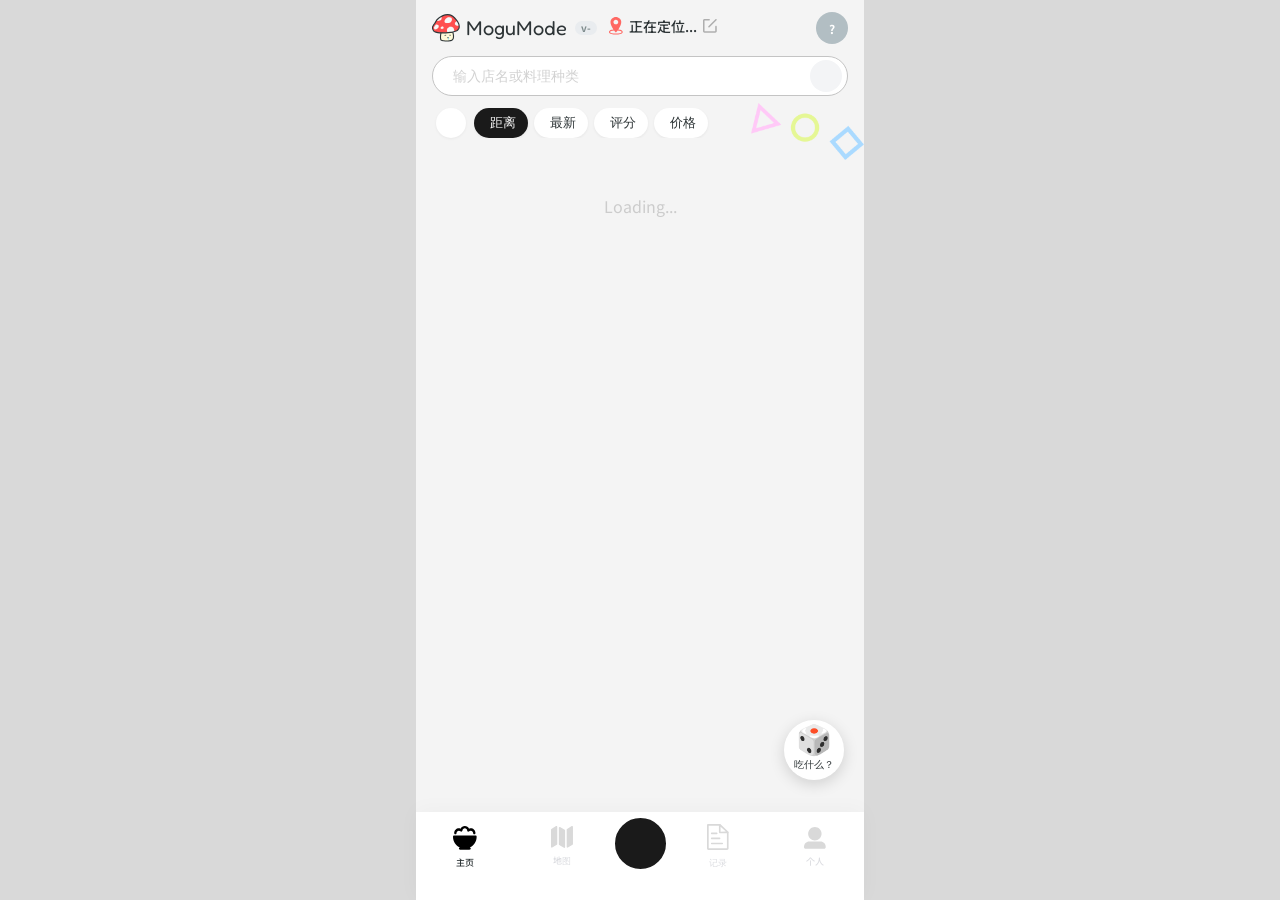
==== index.html @ 10412cae "v36" ====
<!DOCTYPE html>
<html lang="ja"> 

<head>
    <meta charset="UTF-8">
    <meta name="viewport" content="width=device-width, initial-scale=1.0, maximum-scale=1.0, user-scalable=no">
    <title>MoguMode</title>
    <meta name="theme-color" content="#F4F4F4">
    <meta name="apple-mobile-web-app-capable" content="yes">
    <meta name="apple-mobile-web-app-status-bar-style" content="default">
    <meta name="apple-mobile-web-app-title" content="MoguMode">
    <meta name="mobile-web-app-capable" content="yes">
    <meta name="application-name" content="MoguMode">
    <link rel="manifest" href="manifest.webmanifest">
    <link rel="icon" type="image/svg+xml" href="images/logo.svg">
    <link rel="apple-touch-icon" href="images/pwa/apple-touch-icon.png">

    <!-- External Libraries -->
    <script src="https://unpkg.com/lucide@latest"></script>
    <link
        href="https://fonts.googleapis.com/css2?family=Noto+Sans+JP:wght@400;500;700;900&family=Fredoka+One&display=swap"
        rel="stylesheet">

    <!-- Custom Styles -->
    <link rel="stylesheet" href="styles.css">
</head>

<body>

    <div id="app">

        <!-- =========================================
             HOME VIEW
             ========================================= -->
        <section id="view-home">
            <header>
                <div class="deco-shapes"><img src="images/Group 48.png" alt=""></div>

                <div class="top-row">
                    <div class="logo-area">
                        <img src="images/logo.svg" alt="MoguMode" class="brand-logo-icon"> MoguMode
                        <span id="build-version-tag" class="build-version-tag">v-</span>
                    </div>
                    <div class="top-row-actions">
                        <div class="location-trigger-wrap">
                            <div class="location-capsule" id="location-trigger" onclick="handleLocationTriggerClick()">
                                <img id="current-location-icon" src="images/weizhih.svg" style="width: 14px;">
                                <span id="current-location-text" title="正在定位...">正在定位...</span>
                                <img src="images/edit.svg" style="width: 14px;">
                            </div>

                            <div id="location-menu" class="location-menu location-menu-hidden">
                                <div class="loc-item" onclick="selectFixedLocation('cocoon tower')">
                                    <img src="images/weizhilan.svg" style="width: 14px;"> cocoon tower
                                </div>
                                <div class="loc-item" onclick="startFetchLocation()">
                                    <img src="images/weizhih.svg" style="width: 14px;"> 读取当前位置
                                </div>
                            </div>
                        </div>
                        <div class="user-circle" id="header-avatar" onclick="switchView('profile')">?</div>
                    </div>
                </div>

                <!-- Location Modals -->
                <div id="loc-loading-modal" class="modal-overlay">
                    <div class="loc-card-mini">
                        <div><img src="images/weizhih.svg" style="width: 48px;"></div>
                        <div style="font-weight:800; margin-top:10px;">位置读取中...</div>
                    </div>
                </div>
                <div id="loc-confirm-modal" class="modal-overlay" onclick="if(event.target===this) closeLocModals()">
                    <div class="loc-confirm-box">
                        <div id="mini-map-confirm" style="height:200px; background:#eee;"></div>
                        <div style="padding-top:20px;">
                            <h3 style="margin:0 0 10px 0; font-size:18px;">你在这里吗？</h3>
                            <div id="loc-confirm-current" class="loc-confirm-current">当前位置：读取中...</div>
                            <div class="loc-actions">
                                <button class="action-btn btn-cancel" onclick="closeLocModals()">取消</button>
                                <button class="action-btn btn-reread" onclick="startFetchLocation()">重新读取</button>
                                <button class="action-btn btn-save" onclick="confirmGPSLocation()">使用位置</button>
                            </div>
                        </div>
                    </div>
                </div>

                <!-- Search Bar -->
                <div class="search-container">
                    <input type="text" class="search-bar" id="home-search" placeholder="输入店名或料理种类">
                    <button type="button" class="search-clear-btn hidden" id="home-search-clear"
                        aria-label="清空搜索"></button>
                    <button type="button" class="search-submit-btn" id="home-search-submit"
                        aria-label="搜索" onclick="submitHomeSearch()">
                        <i data-lucide="search" width="20"></i>
                    </button>
                </div>

                <!-- Filter Row -->
                <div class="filter-row">
                    <button class="sort-circle-btn" id="sort-dir-btn" onclick="toggleSortDirection()">
                        <i data-lucide="arrow-down" width="16"></i>
                    </button>

                    <div class="sort-pill-group" id="sort-pill-group">
                        <button type="button" class="sort-pill is-selected" data-sort-key="distance"
                            onclick="selectSortOption('distance')">
                            <i data-lucide="footprints" width="14"></i> 距离
                        </button>
                        <button type="button" class="sort-pill" data-sort-key="default"
                            onclick="selectSortOption('default')">
                            <i data-lucide="align-left" width="14"></i> 最新
                        </button>
                        <button type="button" class="sort-pill" data-sort-key="rating"
                            onclick="selectSortOption('rating')">
                            <i data-lucide="heart" width="14"></i> 评分
                        </button>
                        <button type="button" class="sort-pill" data-sort-key="price"
                            onclick="selectSortOption('price')">
                            <i data-lucide="coins" width="14"></i> 价格
                        </button>
                    </div>

                    <div class="filter-btn-container" style="display:none;">
                        <button class="filter-btn" id="filter-master-btn" onclick="toggleFilterPanel()">
                            <i data-lucide="filter" width="14"></i>
                            <span id="filter-btn-text">筛选</span>
                            <i data-lucide="chevron-down" width="12" color="#b2bec3"></i>
                        </button>

                        <div class="filter-panel" id="filter-panel">
                            <div class="filter-group">
                                <div class="filter-label">偏好</div>
                                <div class="filter-options">
                                    <div class="pill init-pill selected" onclick="setFilter('pref', 'none', this)">无
                                    </div>
                                    <div class="pill pref-good" onclick="setFilter('pref', 'good', this)">
                                        <img src="images/like-g.svg" width="16px"></i> 朋友好评
                                    </div>
                                    <div class="pill pref-bad" onclick="setFilter('pref', 'bad', this)">
                                        <img src="images/dislike-g.svg" width="16px"> 朋友差评
                                    </div>
                                    <div class="pill pref-want" onclick="setFilter('pref', 'want', this)">
                                        <img src="images/bookmark-g.svg" width="11px"> 朋友想吃
                                    </div>
                                </div>
                            </div>
                            <div class="filter-group">
                                <div class="filter-label">营业状态</div>
                                <div class="filter-options">
                                    <div class="pill init-pill selected" onclick="setFilter('openStatus', 'any', this)">
                                        不限</div>
                                    <div class="pill" onclick="setFilter('openStatus', 'open', this)">
                                        <i data-lucide="clock" width="12"></i> 营业中
                                    </div>
                                    <div class="pill" onclick="setFilter('openStatus', 'soon', this)">
                                        <i data-lucide="sun" width="12"></i> 即将营业
                                    </div>
                                </div>
                            </div>
                            <div class="filter-group">
                                <div class="filter-label">价格</div>
                                <div class="filter-options">
                                    <input type="number" class="price-input" id="price-min" placeholder="最低">
                                    <span> - </span>
                                    <input type="number" class="price-input" id="price-max" placeholder="最高">
                                    <span style="font-size:12px;">日元</span>
                                </div>
                            </div>
                            <div class="filter-group">
                                <div class="filter-label">距离</div>
                                <div class="filter-options" id="dist-options">
                                    <div class="pill init-pill selected" onclick="setFilter('dist', 'infinite', this)">
                                        不限</div>
                                    <div class="pill" onclick="setFilter('dist', '50', this)">50m内</div>
                                    <div class="pill" onclick="setFilter('dist', '100', this)">100m内</div>
                                    <div class="pill" onclick="setFilter('dist', '200', this)">200m内</div>
                                    <div class="pill" onclick="setFilter('dist', '500', this)">500m内</div>
                                    <div class="pill" id="btn-dist-custom" onclick="setFilter('dist', 'custom', this)">
                                        自定义</div>
                                    <div id="dist-custom-input-wrap">
                                        <input type="number" class="price-input" id="dist-custom-val" placeholder="输入">
                                        <span style="font-size:12px; color:#666">m以内</span>
                                    </div>
                                </div>
                            </div>
                            <div class="filter-group">
                                <div class="filter-label">评分</div>
                                <div class="slider-container">
                                    <div class="slider-row">
                                        <span id="rating-min-val" class="slider-side-val">0.0</span>
                                        <div class="slider-track-shell">
                                            <div class="slider-track-wrapper">
                                                <div class="slider-track-bg"></div>
                                                <div class="slider-track-fill" id="rating-track"></div>
                                            </div>
                                            <input type="range" min="0" max="5" value="0" step="0.1" class="range-input"
                                                id="rating-min" oninput="updateRatingSlider()">
                                            <input type="range" min="0" max="5" value="5" step="0.1" class="range-input"
                                                id="rating-max" oninput="updateRatingSlider()">
                                        </div>
                                        <span id="rating-max-val" class="slider-side-val">5.0</span>
                                    </div>
                                </div>
                            </div>
                            <div class="filter-actions">
                                <button class="rf-btn cancel" onclick="resetFilters()">重置</button>
                                <button class="rf-btn cancel" onclick="toggleFilterPanel()">取消</button>
                                <button class="action-btn btn-save" onclick="saveFilters()">保存</button>
                            </div>
                        </div>
                    </div>
                </div>
            </header>

            <div id="home-pull-indicator" class="home-pull-indicator">
                <span class="home-pull-text">下拉刷新位置</span>
            </div>
            <div id="store-list" class="store-list">
                <p style="text-align:center; color:#ccc; margin-top:40px;">Loading...</p>
            </div>

            <button class="fab-dice-btn" onclick="openRandomModal()">
                <span class="fab-dice-icon">🎲</span>
                <span class="fab-dice-text">吃什么？</span>
            </button>
        </section>

        <!-- =========================================
             MAP VIEW
             ========================================= -->
        <section id="view-map" class="hidden map-section" style="height:100vh;">
            <div class="map-search-card">
                <input id="q" class="map-search-input" placeholder="输入店名或料理种类">
                <button id="map-search-action-btn" class="map-search-action-btn" type="button" aria-label="搜索"
                    onclick="onMapSearchActionClick()">
                    <i data-lucide="search" width="20"></i>
                </button>
            </div>

            <div id="map-search-area-row" class="map-search-area-row hidden">
                <button class="map-search-area-btn" type="button" onclick="searchInVisibleArea()">
                    <i data-lucide="locate-fixed" width="14"></i>
                    在此区域内搜索
                </button>
            </div>

            <div id="map-filter-chips" class="map-filter-chips">
                <button class="map-chip" type="button" data-rating="3.5" onclick="toggleMapRatingChip()">
                    高分
                </button>
                <button class="map-chip" type="button" data-cat="eat" onclick="toggleMapCategoryChip('eat')">
                    <img src="images/map-pin-01.svg" alt="" class="map-chip-icon">餐厅
                </button>
                <button class="map-chip" type="button" data-cat="drink" onclick="toggleMapCategoryChip('drink')">
                    <img src="images/map-pin-02.svg" alt="" class="map-chip-icon">饮品
                </button>
                <button class="map-chip" type="button" data-cat="other" onclick="toggleMapCategoryChip('other')">
                    <img src="images/map-pin-03.svg" alt="" class="map-chip-icon">其他
                </button>
                <button class="map-chip" type="button" data-cat="fav" onclick="toggleMapCategoryChip('fav')">
                    <img src="images/map-pin-04.svg" alt="" class="map-chip-icon">收藏
                </button>
                <button class="map-chip" type="button" data-cat="like" onclick="toggleMapCategoryChip('like')">
                    <img src="images/map-pin-05.svg" alt="" class="map-chip-icon">好吃
                </button>
                <button class="map-chip" type="button" data-cat="dislike" onclick="toggleMapCategoryChip('dislike')">
                    <img src="images/map-pin-06.svg" alt="" class="map-chip-icon">难吃
                </button>
            </div>

            <div id="results" class="search-results"></div>

            <div id="google-map" class="map-full"></div>

            <button id="map-recenter-btn" class="map-recenter-btn" type="button" aria-label="回到当前位置"
                onclick="recenterMapToOrigin()">
                <i data-lucide="locate-fixed" width="20"></i>
            </button>

            <div id="map-sheet-backdrop" class="map-sheet-backdrop" onclick="closeMapCard()"></div>

            <!-- Map Detail Card - 可拖拽底部详情卡片 -->
            <div id="map-detail-card" class="map-sheet">
                <!-- 拖拽手柄 -->
                <div class="sheet-drag-handle" id="sheet-handle">
                    <div class="handle-bar"></div>
                </div>

                <!-- 基础信息区 (半屏时显示) -->
                <div class="sheet-header">
                    <div class="sheet-title-row">
                        <h3 id="mp-name" class="sheet-title">店铺名称</h3>
                        <button class="sheet-copy-btn" onclick="copyMapStoreName()">
                            <img src="images/copy.svg" width="14">
                        </button>
                        <button class="sheet-close-btn" onclick="closeMapCard()">
                            <img src="images/close.svg" width="20">
                        </button>
                    </div>
                    <div id="mp-sub-name" class="sheet-sub-name">マルエツ 板橋南町店</div>
                    <div class="sheet-meta-row">
                        <span id="mp-rating-val" class="sheet-rating">3.8</span>
                        <div id="mp-rating-stars" class="sheet-stars">
                            <img src="images/pingfen.svg" width="12">
                            <img src="images/pingfen.svg" width="12">
                            <img src="images/pingfen.svg" width="12">
                            <img src="images/pingfen.svg" width="12">
                            <img src="images/pingfen.svg" width="12" style="opacity:0.3;">
                        </div>
                        <span id="mp-rating-count" class="sheet-rating-count">(0)</span>
                        <span class="sheet-dot">•</span>
                        <img src="images/walk.svg" width="10">
                        <span id="mp-fake-time">5分钟</span>
                        <button id="btn-check-route" class="mp-route-btn" onclick="showRouteOnMap()">在谷歌地图查看</button>
                    </div>
                </div>

                <!-- 半屏内容区 -->
                <div class="sheet-peek-content">
                    <!-- 我的评价 -->
                    <div class="sheet-section">
                        <div class="sheet-section-header">
                            <button type="button" class="sheet-section-link"
                                onclick="openMapReviewSubpage('mine')"><span>我的评论</span><span
                                    id="mp-my-review-count"></span><span>&nbsp;&gt;</span></button>
                        </div>
                        <div class="sheet-my-rating">
                            <div class="my-rating-left">
                                <span class="my-score" id="mp-my-score">暂无评分</span>
                                <img src="images/pingfen.svg" width="14" id="mp-my-score-icon">
                            </div>
                            <div class="sheet-social-btns sheet-social-btns-inline">
                                <div class="social-btn" onclick="toggleMapSocial('fav')">
                                    <div class="social-avatar-row" id="avatars-map-fav"></div>
                                    <img src="images/bookmark.svg" class="social-icon-img" id="icon-map-fav" alt="fav">
                                    <span id="count-map-fav">1</span>
                                </div>
                                <div class="social-btn" onclick="toggleMapSocial('dislike')">
                                    <div class="social-avatar-row" id="avatars-map-dislike"></div>
                                    <img src="images/dislike.svg" class="social-icon-img" id="icon-map-dislike"
                                        alt="dislike">
                                    <span id="count-map-dislike">2</span>
                                </div>
                                <div class="social-btn" onclick="toggleMapSocial('like')">
                                    <div class="social-avatar-row" id="avatars-map-like"></div>
                                    <img src="images/like.svg" class="social-icon-img" id="icon-map-like" alt="like">
                                    <span id="count-map-like">7</span>
                                </div>
                            </div>
                            <button class="sheet-checkin-btn" onclick="toggleMapCheckIn()">
                                <span class="checkin-count" id="txt-checkin-count">(吃过0次)</span>
                                <i data-lucide="plus-circle" width="22"></i>
                                <span class="checkin-label">吃了</span>
                            </button>
                        </div>
                    </div>

                    <!-- 朋友评价 -->
                    <div class="sheet-section sheet-section-clickable" onclick="openMapReviewSubpage('friends')">
                        <div class="sheet-section-header">
                            <button type="button" class="sheet-section-link"
                                onclick="event.stopPropagation();openMapReviewSubpage('friends')"><span>朋友评论</span><span
                                    id="mp-friend-review-count"></span><span>&nbsp;&gt;</span></button>
                            <div class="sheet-friend-avatars">
                                <img src="images/avatar-placeholder.svg" class="f-avatar">
                                <img src="images/avatar-placeholder.svg" class="f-avatar">
                            </div>
                        </div>
                        <div class="sheet-friend-rating" id="sheet-friend-rating"></div>
                    </div>

                    <!-- 图片横向滚动 -->
                    <div id="mp-photos" class="sheet-photos"></div>
                </div>

                <!-- 全屏展开内容 -->
                <div class="sheet-full-content">
                    <!-- 营业时间和地址 -->
                    <!-- <div class="sheet-info-block">
                        <div class="info-row">
                            <span class="info-label">开始营业时间：</span>
                            <span id="mp-open-time">下午6:00</span>
                        </div>
                        <div class="info-row">
                            <span class="info-label">位置：</span>
                            <span id="mp-address" class="info-address">〒151-0053 Tokyo, Shibuya, Yoyogi, 2 Chome-4-9 Nmf
                                Shinjuku Minamiguchi Building, 1階</span>
                        </div>
                        <button class="btn-more-info">提供更多信息</button>
                    </div> -->

                    <!-- 评论/相册标签 -->
                    <div class="sheet-tabs">
                        <div class="sheet-tab active" onclick="switchSheetTab('reviews')">
                            评论(<span id="mp-review-count">23</span>)
                        </div>
                        <div class="sheet-tab" onclick="switchSheetTab('photos')">
                            相册(<span id="mp-album-count">190</span>)
                        </div>
                    </div>

                    <!-- 评论列表 -->
                    <div id="sheet-tab-reviews" class="sheet-tab-content">
                        <div class="review-summary">
                            <span class="review-avg">3.8</span>
                            <div class="review-stars">
                                <img src="images/pingfen.svg" width="14">
                                <img src="images/pingfen.svg" width="14">
                                <img src="images/pingfen.svg" width="14">
                                <img src="images/pingfen.svg" width="14">
                                <img src="images/pingfen.svg" width="14" style="opacity:0.3;">
                            </div>
                            <span class="review-label">平均评分</span>
                        </div>
                        <div id="mp-visit-ranking" class="visit-ranking"></div>
                        <div id="mp-reviews-list" class="reviews-list"></div>
                    </div>

                    <!-- 相册 -->
                    <div id="sheet-tab-photos" class="sheet-tab-content hidden">
                        <div id="mp-album-grid" class="album-grid"></div>
                    </div>
                </div>

            </div>
        </section>

        <div id="map-review-overlay" class="map-review-overlay hidden">
            <div class="map-review-overlay-header">
                <button type="button" class="map-review-overlay-back" onclick="closeMapReviewSubpage()">
                    <img src="images/back.svg" width="10">
                    <span id="map-review-subpage-title">我的评论</span>
                </button>
            </div>
            <div id="map-review-subpage-list" class="map-review-overlay-list"></div>
        </div>

        <!-- =========================================
             ADD VIEW
             ========================================= -->
        <section id="view-add" class="hidden page-content">
            <!-- <h2 style="font-weight:900; margin-bottom:20px; font-size:22px;">New Spot</h2> -->

            <div id="add-auth-mask" class="hidden auth-mask-card">
                <i data-lucide="lock" style="color:#b2bec3; width:40px; height:40px; margin-bottom:16px;"></i>
                <p>请先登录后发布</p>
                <button onclick="switchView('profile')" class="btn-submit"
                    style="width:auto; margin:0 auto; padding:10px 30px;">去登录</button>
            </div>

            <div id="add-form" class="add-composer">
                <input type="hidden" id="newName">
                <input type="hidden" id="newTime">

                <div id="add-step-pick" class="add-step-panel">
                    <h3 class="add-main-title">今天吃的哪家店？</h3>
                    <div class="add-search-stage">
                        <div class="add-search-pill-row">
                            <input id="add-search-input" class="add-search-pill-input" placeholder="在这里输入店铺名">
                            <img id="add-selected-mogu-inline" src="images/mogu.svg"
                                class="add-selected-mogu-inline hidden" alt="mogu">
                            <button type="button" id="add-view-store-btn" class="add-view-store-btn hidden"
                                onclick="openAddSelectedStoreCard()">查看店铺</button>
                            <button type="button" id="add-search-clear-btn"
                                class="add-search-clear-btn hidden">✕</button>
                        </div>
                        <div class="add-search-tools-row">
                            <button type="button" id="add-nearby-search-btn" class="add-nearby-search-btn"
                                onclick="searchNearbyAddStores()">搜索附近店铺</button>
                            <button type="button" id="add-map-toggle-link" class="add-map-toggle-link hidden"
                                onclick="toggleAddSearchMap()">在地图上查看</button>
                        </div>
                        <div id="add-search-results" class="search-results add-search-results"></div>
                        <div id="add-search-map-wrap" class="add-search-map-wrap hidden">
                            <button type="button" id="add-search-in-area-btn" class="add-search-in-area-btn"
                                onclick="searchAddStoresInMapArea()">在此区域搜索</button>
                            <div id="add-search-map" class="add-search-map" aria-label="搜索地图预览"></div>
                        </div>
                    </div>
                    <div class="add-step-pick-confirm-wrap">
                        <button id="add-step-pick-confirm-btn" class="add-step-pick-confirm-btn"
                            onclick="confirmAddStoreSelection()" disabled>确认</button>
                    </div>
                </div>

                <div id="add-step-form" class="add-step-panel hidden">
                    <div class="add-picked-topbar">
                        <button class="add-chip-back-btn add-chip-back-btn-separate" onclick="handleAddComposerBack()">
                            <img src="images/back.svg" width="14" alt="back">
                        </button>
                        <div class="add-picked-chip add-picked-chip-edit">
                            <span id="add-form-store-name">店铺名</span>
                            <img id="add-form-mogu" src="images/mogu.svg" class="add-picked-mogu hidden" alt="mogu">
                            <button id="add-chip-edit-btn" class="add-chip-edit-btn"
                                onclick="editAddStoreSelection()">修改</button>
                        </div>
                    </div>

                    <div class="add-rating-card">
                        <div class="add-card-title">这次觉得怎么样？<span>（直接滑动蘑菇评分）</span></div>
                        <div class="add-rating-number" id="add-rating-number">3.8</div>
                        <input id="add-rating-slider" type="hidden" value="3.8">
                        <div class="add-rating-mushrooms" id="add-rating-mushrooms"></div>
                    </div>

                    <div class="add-input-card">
                        <div class="add-input-label">花费</div>
                        <div class="add-jpy-row">
                            <input type="number" id="newBudget" class="input-std" placeholder="在这里输入这次的花费"
                                style="margin-bottom:0;">
                            <span>JPY</span>
                        </div>
                    </div>

                    <div class="add-input-card">
                        <div class="add-input-label">日期<span style="color:#8f8f8f; font-size:12px;">（选填）</span></div>
                        <div class="custom-date-wrap">
                            <input type="date" id="newMealDate" class="custom-date-native">
                            <div class="custom-date-display">
                                <span class="custom-date-text is-empty" id="newMealDateText">点击选择日期</span>
                                <i data-lucide="calendar" width="18" class="custom-date-icon"></i>
                            </div>
                        </div>
                    </div>

                    <div class="upload-box" onclick="document.getElementById('fileInput').click()">
                        <input type="file" id="fileInput" hidden multiple accept="image/*" onchange="previewImg(this)">
                        <div id="preview-list" class="preview-list hidden"></div>
                        <div id="upload-placeholder" style="text-align:center;">
                            <i data-lucide="image-plus" style="margin-bottom:8px;"></i>
                            <div>从相册中选择照片（可多选）</div>
                        </div>
                    </div>

                    <div class="add-input-card">
                        <div class="add-input-label">有什么想说的？</div>
                        <textarea id="newReview" class="input-std" placeholder="在这里输入想说的" rows="4"></textarea>
                    </div>

                    <button id="edit-cancel-btn" class="btn-submit add-edit-cancel-btn hidden"
                        onclick="cancelEditReviewComposer()">取消修改</button>

                    <button id="post-btn" class="btn-submit add-post-btn" onclick="submitNew()">
                        <span id="post-btn-text">发布记录</span>
                        <div class="spinner"></div>
                    </button>
                </div>
            </div>
        </section>

        <!-- =========================================
             FAVORITES VIEW
             ========================================= -->
        <section id="view-fav" class="hidden page-content" style="padding: 0; background: #f4f4f4;">
            <div class="record-page">
                <div class="record-year-row">
                    <div class="record-year-nav">
                        <button type="button" class="record-year-arrow" id="record-year-prev"
                            onclick="changeRecordCalendarYear(-1)" aria-label="上一年">
                            <i data-lucide="chevron-left" width="16"></i>
                        </button>
                        <div class="record-year-display" id="record-year-display">2026</div>
                        <button type="button" class="record-year-arrow" id="record-year-next"
                            onclick="changeRecordCalendarYear(1)" aria-label="下一年">
                            <i data-lucide="chevron-right" width="16"></i>
                        </button>
                    </div>
                    <button type="button" class="record-jump-btn hidden" id="record-jump-btn"
                        onclick="jumpRecordCalendarFocus()">回到今天</button>
                    <select id="record-year-select" class="record-year-select"
                        onchange="renderRecordCalendar()"></select>
                </div>
                <div id="record-calendar-wrap" class="record-calendar-wrap"></div>
            </div>

            <div id="record-day-view" class="record-day-view hidden">
                <div class="record-day-header">
                    <button class="record-day-back" onclick="closeRecordDayView()">
                        <img src="images/back.svg" width="10"> <span id="record-day-title">2026年2月11日</span>
                    </button>
                </div>
                <div id="record-day-list" class="record-day-list"></div>
            </div>
        </section>

        <!-- =========================================
             PROFILE VIEW
             ========================================= -->
        <section id="view-profile" class="hidden page-content" style="background: #f4f4f4; padding: 0;">
            <!-- 已登录用户视图 -->
            <div id="user-info" class="hidden">
                <!-- Profile Header -->
                <div class="profile-header">
                    <div class="profile-header-left">
                        <button class="profile-back-btn hidden" id="profile-back-btn" onclick="backFromFriendProfile()">
                            <img src="images/back.svg" width="10"> <span>返回</span>
                        </button>
                        <button class="profile-menu-btn" onclick="toggleProfileMenu(event)">
                            <i data-lucide="menu" width="24"></i>
                        </button>
                    </div>
                    <div class="profile-header-right">
                        <button class="profile-friends-btn" onclick="openFriendsPage()">
                            <span class="profile-friends-count">0</span>
                            <svg width="24" height="24" viewBox="0 0 24 24" fill="none" stroke="currentColor"
                                stroke-width="2" stroke-linecap="round" stroke-linejoin="round">
                                <path d="M16 21v-2a4 4 0 0 0-4-4H6a4 4 0 0 0-4 4v2" />
                                <circle cx="9" cy="7" r="4" />
                                <path d="M22 21v-2a4 4 0 0 0-3-3.87" />
                                <path d="M16 3.13a4 4 0 0 1 0 7.75" />
                            </svg>
                            <span class="profile-friends-label">好友</span>
                            <span id="profile-friends-dot" class="profile-friends-dot hidden">0</span>
                        </button>
                    </div>
                </div>
                <div id="profile-menu" class="profile-menu-overlay" onclick="closeProfileMenu(event)">
                    <div class="profile-menu-sheet" onclick="event.stopPropagation()">
                        <div class="profile-menu-sheet-header">
                            <button class="profile-menu-close-btn" onclick="closeProfileMenu()">
                                <i data-lucide="x" width="20"></i>
                            </button>
                        </div>
                        <div class="profile-menu-section">
                            <button class="profile-menu-item is-unavailable" onclick="handleFakeLanguageSwitch()"
                                aria-disabled="true">
                                <span class="profile-menu-item-icon">
                                    <i data-lucide="languages" width="18"></i>
                                </span>
                                <span class="profile-menu-item-text">
                                    <span class="profile-menu-item-title">切换语言</span>
                                </span>
                                <span class="profile-menu-item-badge">即将上线</span>
                            </button>
                            <button id="profile-menu-install-btn" class="profile-menu-item hidden" onclick="installPwaFromMenu()">
                                <span class="profile-menu-item-icon">
                                    <i data-lucide="download" width="18"></i>
                                </span>
                                <span class="profile-menu-item-text">
                                    <span class="profile-menu-item-title">添加到桌面</span>
                                </span>
                            </button>
                            <button class="profile-menu-item danger" onclick="logoutFromMenu()">
                                <span class="profile-menu-item-icon">
                                    <i data-lucide="log-out" width="18"></i>
                                </span>
                                <span class="profile-menu-item-text">
                                    <span class="profile-menu-item-title">退出登录</span>
                                </span>
                            </button>
                        </div>
                    </div>
                </div>

                <!-- User Info -->
                <div class="profile-user-info">
                    <div class="profile-avatar-wrap">
                        <div class="profile-avatar" id="profile-avatar-img">
                            <img src="images/avatar-placeholder.svg" alt="avatar" id="profile-avatar-display">
                        </div>
                        <div class="profile-avatar-camera">
                            <i data-lucide="camera" width="14" color="white"></i>
                        </div>
                        <input type="file" id="avatar-file-input" accept="image/*" hidden onchange="uploadAvatar(this)">
                    </div>
                    <div class="profile-user-main">
                        <div class="profile-username-row">
                            <h2 class="profile-username" id="profile-username">用户名用户名</h2>
                            <button id="profile-edit-name-btn" class="profile-edit-name-btn"
                                onclick="editUsername()">修改</button>
                        </div>
                        <button id="profile-friend-action-btn" class="profile-friend-action-btn hidden"></button>
                    </div>
                </div>

                <!-- Tab Switcher -->
                <div class="profile-tabs">
                    <button class="profile-tab active" id="profile-tab-activity"
                        onclick="switchProfileTab('activity')">动态</button>
                    <button class="profile-tab" id="profile-tab-favorites"
                        onclick="switchProfileTab('favorites')">收藏</button>
                    <div class="profile-tab-indicator" id="profile-tab-indicator"></div>
                </div>

                <!-- 好友列表页面 -->
                <div id="friends-page" class="friends-page hidden">
                    <div class="friends-header">
                        <button class="friends-back-btn" onclick="closeFriendsPage()">
                            <img src="images/back.svg" width="10"> <span>返回</span>
                        </button>
                        <div class="friends-title">好友</div>
                        <button class="friends-add-btn" onclick="openFriendSearch()">
                            <img src="images/add-friend.svg" width="20">
                            <span>添加好友</span>
                        </button>
                    </div>
                    <div class="friends-toolbar">
                        <!-- <input id="friends-filter-input" class="friends-filter-input" placeholder="搜索好友名字或邮箱"
                            oninput="filterFriendsList()"> -->
                    </div>
                    <div id="friends-pending-list" class="friends-pending-list hidden"></div>
                    <div id="friends-list" class="friends-list"></div>
                </div>

                <!-- 動態 Tab Content -->
                <div id="profile-content-activity" class="profile-tab-content">
                    <div id="profile-activity-list" class="profile-activity-list"></div>
                </div>

                <!-- 收藏 Tab Content -->
                <div id="profile-content-favorites" class="profile-tab-content" style="display:none;">
                    <div class="fav-tabs-wrapper">
                        <div class="fav-tabs-row profile-fav-tabs-row">
                            <button class="fav-tab-btn active-want" id="profile-tab-want"
                                onclick="switchProfileFavTab('want')">
                                <img src="images/bookmark.svg" width="11"> <span id="profile-txt-want">想吃(0)</span>
                            </button>
                            <button class="fav-tab-btn" id="profile-tab-like" onclick="switchProfileFavTab('like')">
                                <img src="images/like.svg" width="16"> <span id="profile-txt-like">好吃(0)</span>
                            </button>
                            <button class="fav-tab-btn" id="profile-tab-dislike"
                                onclick="switchProfileFavTab('dislike')">
                                <img src="images/dislike.svg" width="16"> <span id="profile-txt-dislike">难吃(0)</span>
                            </button>
                        </div>
                    </div>
                    <div id="profile-fav-list" class="store-list" style="padding: 16px; min-height: 60vh;"></div>
                </div>
            </div>

            <!-- 游客登录视图 -->
            <div id="guest-info" class="login-page">
                <!-- Logo区域 -->
                <div class="login-header">
                    <div class="login-logo"><img src="images/logo.svg" alt="MoguMode" class="brand-logo-icon"> MoguMode
                    </div>
                </div>

                <!-- iOS 添加到桌面引导弹窗 -->
                <div id="install-ios-guide" class="install-ios-guide hidden" onclick="if(event.target===this) closeInstallIosGuide()">
                    <div class="install-ios-guide-card">
                        <div class="install-ios-guide-title">添加到主屏幕</div>
                        <div class="install-ios-guide-step">
                            <span class="install-ios-step-num">1</span>
                            点击底部分享按钮 <img src="images/share-ios.svg" alt="分享" onerror="this.style.display='none'" style="height:18px;vertical-align:middle">
                        </div>
                        <div class="install-ios-guide-step">
                            <span class="install-ios-step-num">2</span>
                            选择「添加到主屏幕」
                        </div>
                        <div class="install-ios-guide-step">
                            <span class="install-ios-step-num">3</span>
                            点击「添加」即可在桌面打开
                        </div>
                        <button class="install-ios-guide-close" onclick="closeInstallIosGuide()">知道了</button>
                    </div>
                </div>

                <!-- 内嵌浏览器（微信/QQ等）提示：登录可能失败，建议复制链接到外部浏览器打开 -->
                <div id="inapp-browser-notice" class="inapp-browser-notice hidden">
                    <div class="inapp-browser-notice-text">
                        检测到你正在微信或其他 App 内置浏览器中打开本站，登录可能无法完成。请复制下方网址，到 Safari / Chrome 等浏览器中打开。
                    </div>
                    <div class="inapp-browser-notice-url" id="inapp-browser-notice-url"></div>
                    <button class="inapp-browser-notice-btn" onclick="copyCurrentSiteUrl()">复制网址</button>
                </div>

                <!-- 首屏登录入口 -->
                <div class="login-form-container" id="auth-entry">
                    <h1 class="login-title">登录</h1>
                    <button class="login-btn-primary auth-entry-btn auth-entry-btn-google" onclick="loginWithGoogle()">
                        <img src="images/google.svg" class="google-icon-img" alt="google">
                        谷歌账号登录
                    </button>
                    <button class="login-btn-primary auth-entry-btn auth-entry-btn-email" onclick="showEmailLogin()">
                        <i data-lucide="mail" width="18"></i>
                        邮箱登录
                    </button>
                </div>

                <!-- 登录表单 -->
                <div class="login-form-container" id="login-form" style="display:none;">
                    <h1 class="login-title">邮箱登录</h1>

                    <!-- 邮箱输入 -->
                    <div class="login-input-group">
                        <i data-lucide="mail" width="20" color="#b2bec3"></i>
                        <input type="email" id="auth-email" placeholder="E-mail">
                    </div>

                    <!-- 密码输入 -->
                    <div class="login-input-group">
                        <i data-lucide="lock" width="20" color="#b2bec3"></i>
                        <input type="password" id="auth-pass" placeholder="Password">
                    </div>

                    <!-- 忘记密码 -->
                    <div class="forgot-password">
                        <a href="#">忘记密码了</a>
                    </div>

                    <!-- 登录按钮 -->
                    <button class="login-btn-primary" onclick="handleLogin()">登录</button>

                    <!-- 分隔线 -->
                    <div class="login-divider">
                        <span>新用户注册</span>
                    </div>

                    <!-- 邮箱注册按钮 -->
                    <button class="login-btn-secondary" onclick="showRegisterForm()">
                        <i data-lucide="mail" width="18"></i>
                        邮箱注册
                    </button>

                    <!-- 谷歌注册按钮 -->
                    <button class="login-btn-secondary google-btn" onclick="loginWithGoogle()">
                        <img src="images/google.svg" class="google-icon-img" alt="google">
                        谷歌账号注册
                    </button>
                </div>

                <!-- 注册表单 -->
                <div class="login-form-container" id="register-form" style="display:none;">
                    <h1 class="login-title">注册</h1>

                    <!-- 邮箱输入 -->
                    <div class="login-input-group">
                        <i data-lucide="mail" width="20" color="#b2bec3"></i>
                        <input type="email" id="reg-email" placeholder="E-mail">
                    </div>

                    <!-- 密码输入 -->
                    <div class="login-input-group">
                        <i data-lucide="lock" width="20" color="#b2bec3"></i>
                        <input type="password" id="reg-pass" placeholder="Password">
                    </div>

                    <!-- 确认密码 -->
                    <div class="login-input-group">
                        <i data-lucide="lock" width="20" color="#b2bec3"></i>
                        <input type="password" id="reg-pass-confirm" placeholder="再输入一次密码">
                    </div>

                    <!-- 注册按钮 (放在底部) -->
                    <div class="register-btn-bottom">
                        <button class="login-btn-primary" onclick="handleRegister()">注册</button>
                    </div>

                    <!-- 返回登录 -->
                    <div class="register-back-link">
                        <a href="#" onclick="showLoginForm(); return false;">已有账号？返回登录</a>
                    </div>
                </div>
            </div>
        </section>

        <!-- =========================================
             DETAIL MODAL (Legacy)
             ========================================= -->
        <div id="modal-detail" class="modal-overlay" onclick="if(event.target === this) closeDetail()">
            <div class="modal-card">
                <div style="height:250px; background:#eee; position:relative;">
                    <div id="detail-slider" style="display:flex; overflow-x:auto; height:100%;"></div>
                    <button onclick="closeDetail()"
                        style="position:absolute; top:16px; left:16px; width:40px; height:40px; border-radius:50%; background:rgba(255,255,255,0.9); border:none; display:flex; align-items:center; justify-content:center;">
                        <i data-lucide="x"></i>
                    </button>
                </div>
                <div style="padding:24px;">
                    <h1 id="detail-name" style="margin:0; font-size:22px;"></h1>
                    <div style="margin-top:8px; color:#666;">
                        <span id="detail-rating"></span> • <span id="detail-budget"></span>
                    </div>
                    <div style="margin-top:20px; border-top:1px solid #eee; padding-top:20px;">
                        <h4 style="margin:0 0 12px 0; color:#999; font-size:12px;">REVIEWS</h4>
                        <div id="detail-reviews"></div>
                    </div>
                    <div style="display:flex; gap:8px; margin-top:20px;">
                        <input id="new-review-input" class="input-std" placeholder="Add review..." style="margin:0;">
                        <button onclick="submitReview()"
                            style="background:#2d3436; color:white; border:none; border-radius:8px; width:40px;">
                            <i data-lucide="send" width="16"></i>
                        </button>
                    </div>
                    <button id="detail-fav-btn" onclick="toggleFav()" class="btn-submit"
                        style="margin-top:20px;">Favorite</button>
                </div>
            </div>
        </div>

        <!-- =========================================
             NAVIGATION BAR
             ========================================= -->
        <nav class="nav-bar">
            <div class="nav-icon active" id="nav-home" onclick="switchView('home')">
                <!-- <i data-lucide="utensils-crossed" width="24"></i> -->
                <img src="images/home-b.svg" alt="home" width="24">
                <span class="nav-text">主页</span>
            </div>
            <div class="nav-icon" id="nav-map" onclick="switchView('map')">
                <!-- <i data-lucide="map" width="24"></i> -->
                <img src="images/map-g.svg" alt="map" width="22">
                <span class="nav-text">地图</span>
            </div>
            <div class="add-btn-circle" onclick="switchView('add')">
                <i data-lucide="plus" width="28"></i>
            </div>
            <div class="nav-icon" id="nav-fav" onclick="switchView('fav')">
                <!-- <i data-lucide="heart" width="24"></i> -->
                <img src="images/jilu-g.svg" alt="fav" width="22">
                <span class="nav-text">记录</span>
            </div>
            <div class="nav-icon" id="nav-profile" onclick="switchView('profile')">
                <!-- <i data-lucide="user" width="24"></i> -->
                <div class="nav-icon-badge-wrap">
                    <img src="images/my-g.svg" alt="my" width="22">
                    <span id="nav-profile-friends-dot" class="nav-friends-dot hidden">0</span>
                </div>
                <span class="nav-text">个人</span>
            </div>
        </nav>

        <!-- =========================================
             RANDOM PICK PANEL
             ========================================= -->
        <div id="layer-random" class="random-panel-layer" onclick="if(event.target===this) closeRandomPanel()">
            <div class="random-card-body">
                <div style="display:flex; justify-content:space-between; align-items:center; margin-bottom:20px;">
                    <h2 id="random-title" style="margin:0; font-size:20px;">今天吃什么？</h2>
                    <button onclick="closeRandomPanel()" style="background:none; border:none; padding:4px;">
                        <i data-lucide="x" color="#2d3436"></i>
                    </button>
                </div>

                <!-- 初始问号占位区域 -->
                <div id="random-state-empty" class="random-question-box">
                    <span class="big-question-mark">?</span>
                </div>

                <!-- 随机结果卡片区域 -->
                <div id="random-result-wrap" class="random-result-container" style="display:none;"></div>

                <!-- 简单筛选：步行X分钟以内 -->
                <div class="rf-simple-wrap">
                    <label class="rf-checkbox random-walk-filter">
                        <input type="checkbox" id="rf-walk-15" checked onchange="updateRandomPoolHint()">
                        <span>步行</span>
                        <input type="number" id="rf-walk-minutes" class="rf-minute-input" value="15" min="1"
                            inputmode="numeric" oninput="updateRandomPoolHint()" onchange="updateRandomPoolHint()">
                        <span>分钟以内</span>
                    </label>
                    <label class="rf-checkbox">
                        <input type="checkbox" id="rf-high-rating" checked onchange="updateRandomPoolHint()">
                        <span>3分以上</span>
                    </label>
                    <label class="rf-checkbox">
                        <input type="checkbox" id="rf-only-eat" checked onchange="updateRandomPoolHint()">
                        <span>餐厅</span>
                    </label>
                </div>

                <button id="btn-do-random" class="btn-random-main" onclick="doRandomPick()">
                    🎲
                    <span id="btn-random-text">随机抽选</span>
                </button>
            </div>
        </div>

        <!-- =========================================
             FULL DETAIL PAGE
             ========================================= -->
        <div id="full-detail-page" class="full-detail-overlay">
            <div class="fd-sheet-handle-wrap" onclick="expandFullDetail()">
                <div class="fd-sheet-handle"></div>
            </div>
            <div class="fd-header">
                <div class="fd-title-row">
                    <h2 id="fd-name" class="fd-name-big">店铺名称</h2>
                    <img src="images/copy.svg" style="width:16px; opacity:0.5;" onclick="copyMapStoreName()">
                </div>
                <button onclick="closeFullDetail()" style="border:none; background:none;">
                    <img src="images/close.svg" style="width:24px;">
                </button>
            </div>

            <div class="fd-content" style="padding-top:0; margin: 20px;">
                <div id="fd-sub-name" style="font-size:14px; color:#666; margin-bottom:8px;">Sub Name / Japanese Name
                </div>
                <!-- Fix: Add missing address element to prevent JS error -->
                <div id="fd-full-address" style="font-size:12px; color:#666; margin-bottom:12px;"></div>

                <div class="fd-meta-row">
                    <span id="fd-rating-num" style="font-size:16px;">3.8</span>
                    <div class="pink-stars">
                        <img src="images/pingfen.svg" style="width:14px;">
                        <img src="images/pingfen.svg" style="width:14px;">
                        <img src="images/pingfen.svg" style="width:14px;">
                        <img src="images/pingfen.svg" style="width:14px;">
                        <img src="images/pingfen.svg" style="width:14px; opacity:0.3;">
                    </div>
                    <span>(356)</span>
                    <span style="margin:0 4px">•</span>
                    <img src="images/walk.svg" style="width:10px;">
                    <span id="fd-walk-time">5分钟</span>
                    <button class="mp-route-btn" style="margin-left:auto;" onclick="doNavFromDetail()">在谷歌地图查看</button>
                </div>

                <div class="fd-section-card">
                    <div style="flex:1">
                        <div style="font-size:11px; color:#b2bec3; margin-bottom:8px;">我的评论 &gt;</div>
                        <div style="display:flex; align-items:center;">
                            <div style="display:flex; align-items:baseline; gap:4px;">
                                <span class="fd-score-big">4.8</span>
                                <img src="images/pingfen.svg" style="width:25px;">
                            </div>
                        </div>
                    </div>
                    <button class="fd-checkin-btn-square">
                        <span>(吃过27次)</span>
                        <img src="images/plus.svg" style="width:20px; filter:invert(1); margin:2px 0;">
                        <b>吃了</b>
                    </button>
                </div>

                <div class="fd-section-card">
                    <div style="flex:1">
                        <div
                            style="display:flex; justify-content:space-between; align-items:center; margin-bottom:8px;">
                            <div style="font-size:11px; color:#b2bec3;">朋友评论 &gt;</div>
                            <div class="mp-friend-avatars">
                                <img src="images/avatar-placeholder.svg" class="mp-f-avatar">
                                <img src="images/avatar-placeholder.svg" class="mp-f-avatar">
                            </div>
                        </div>
                        <div style="display:flex; align-items:center; gap:8px;">
                            <span style="font-size:22px;">4.3</span>
                            <div
                                style="font-size:11px; color:#636e72; line-height:1.2; overflow:hidden; text-overflow:ellipsis; display:-webkit-box; -webkit-line-clamp:2; -webkit-box-orient:vertical;">
                                <img src="images/avatar-placeholder.svg"
                                    style="width:14px; height:14px; border-radius:50%; vertical-align:middle;">
                                挺好吃的，环境不错，下次还要来...
                            </div>
                        </div>
                    </div>
                    <div class="fd-social-actions">
                        <div class="fd-social-item"><img src="images/bookmark.svg" style="width:20px;"><span>1</span>
                        </div>
                        <div class="fd-social-item"><img src="images/thumbs-down.svg" style="width:20px;"><span>2</span>
                        </div>
                        <div class="fd-social-item"><img src="images/heart.svg" style="width:20px;"><span>7</span></div>
                    </div>
                </div>

                <div id="fd-images" class="mp-photo-scroll" style="margin:10px 0 20px 0;"></div>

                <!-- Keep the image scroll -->

                <!-- Additional Info Card -->
                <div id="fd-info-card" class="fd-info-card">
                    <div class="fd-info-header">
                        <span class="fd-info-title">追加信息</span>
                        <span class="fd-report-closed" onclick="showDeleteStoreModal()">这家店已经停业了？</span>
                        <button class="fd-edit-close-btn" onclick="toggleInfoEditMode()">
                            <img src="images/close.svg" style="width:20px;">
                        </button>
                    </div>

                    <div id="fd-info-list">
                        <!-- Items will be populated by JS -->
                    </div>

                    <div class="fd-info-form">
                        <div class="fd-form-row">
                            <label>分类 :</label>
                            <select id="fd-new-cat" class="fd-input-sm">
                                <option value="自定义">自定义</option>
                                <option value="营业时间">营业时间</option>
                                <option value="位置">位置</option>
                            </select>
                            <input id="fd-new-cat-custom" class="fd-input-sm" placeholder="在这里输入自定义分类名"
                                style="flex:1; display:none;">
                        </div>
                        <div class="fd-form-row">
                            <label>信息 :</label>
                            <input id="fd-new-val" class="fd-input-flex" placeholder="输入信息">
                        </div>
                        <div style="text-align:right; margin-top:8px;">
                            <button class="fd-add-btn" onclick="addAdditionalInfo()">添加</button>
                        </div>
                    </div>

                </div>

                <div class="fd-tabs">
                    <div class="fd-tab-item active">评论(23)</div>
                    <div class="fd-tab-item">相册(190)</div>
                </div>

                <div id="fd-reviews-list"></div>
            </div>
        </div>

        <!-- 好友搜索弹层 -->
        <div id="friend-search-modal" class="modal-overlay">
            <div class="friend-search-card" onclick="event.stopPropagation()">
                <div class="friend-search-header">
                    <button class="friend-search-back" onclick="closeFriendSearch()">
                        <img src="images/close.svg" width="18">
                    </button>
                </div>
                <div class="friend-search-input-row">
                    <input id="friend-search-input" class="friend-search-input" placeholder="昵称/电子邮箱">
                    <button class="friend-search-btn friend-search-btn-inside" onclick="doFriendSearch()">搜索</button>
                </div>
                <div id="friend-search-results" class="friend-search-results"></div>
            </div>
        </div>

        <!-- 动态图片放大 -->
        <div id="activity-image-modal" class="modal-overlay" onclick="handleActivityImageModalClick(event)">
            <div class="activity-image-modal-card" onclick="handleActivityImageCardClick(event)">
                <button class="activity-image-close" onclick="event.stopPropagation(); closeActivityImageModal()">
                    <img src="images/close.svg" class="activity-close-icon" alt="close">
                </button>
                <div class="activity-image-tools" id="activity-image-tools" onclick="event.stopPropagation()">
                    <button class="activity-set-main-btn" id="activity-set-main-btn"
                        onclick="toggleCurrentImageAsMain()">
                        <img id="activity-main-pin-icon" class="activity-main-icon" src="images/main.svg" alt="main">
                        <span id="activity-main-pin-label">设为今日主图</span>
                    </button>
                    <div class="activity-main-state hidden" id="activity-main-state">
                        <img class="activity-main-icon" src="images/main-f.svg" alt="main">
                        <span>今日主图</span>
                    </div>
                </div>
                <div id="activity-image-counter" class="activity-image-counter hidden"></div>
                <div id="activity-image-stage" class="activity-image-stage"
                    onmousedown="handleActivityImageMouseDown(event)"
                    ontouchstart="handleActivityImageTouchStart(event)"
                    ontouchmove="handleActivityImageTouchMove(event)" ontouchend="handleActivityImageTouchEnd(event)"
                    ontouchcancel="handleActivityImageTouchEnd(event)">
                    <div id="activity-image-track" class="activity-image-track">
                        <div class="activity-image-panel">
                            <img id="activity-image-modal-img-prev"
                                class="activity-image-modal-img activity-image-side-img" src=""
                                alt="previous activity image" draggable="false">
                        </div>
                        <div class="activity-image-panel">
                            <img id="activity-image-modal-img" class="activity-image-modal-img" src=""
                                alt="activity image" draggable="false" onclick="handleActivityImageClick(event)"
                                ondblclick="toggleActivityImageZoom(event)">
                        </div>
                        <div class="activity-image-panel">
                            <img id="activity-image-modal-img-next"
                                class="activity-image-modal-img activity-image-side-img" src=""
                                alt="next activity image" draggable="false">
                        </div>
                    </div>
                </div>
            </div>
        </div>

        <!-- 店铺提供信息弹层 -->
        <div id="provide-info-modal" class="modal-overlay" onclick="if(event.target===this) closeProvideInfoModal()">
            <div class="provide-info-card" onclick="event.stopPropagation()">
                <div class="provide-info-head">
                    <div class="provide-info-title-wrap">
                        <span class="provide-info-title">追加信息</span>
                        <button class="provide-info-report" onclick="showDeleteStoreModal()">
                            <img src="images/trash-red.svg" width="14" alt="trash"> 这家店已经停业了？
                        </button>
                    </div>
                    <button class="provide-info-close" onclick="closeProvideInfoModal()">
                        <img src="images/close.svg" width="18" alt="close">
                    </button>
                </div>
                <div id="provide-info-list" class="provide-info-list"></div>
                <div class="provide-info-form">
                    <div class="provide-form-row">
                        <label>分类：</label>
                        <select id="provide-new-cat" class="fd-input-sm">
                            <option value="自定义">自定义</option>
                            <option value="营业时间">营业时间</option>
                            <option value="位置">位置</option>
                            <option value="电话">电话</option>
                            <option value="料理种类">料理种类</option>
                        </select>
                        <input id="provide-new-cat-custom" class="fd-input-sm" placeholder="在这里输入自定义分类名"
                            style="flex:1; display:none;">
                    </div>
                    <div id="provide-mode-custom" class="provide-mode-box">
                        <div class="provide-form-row provide-form-row-stack">
                            <label>信息：</label>
                            <textarea id="provide-new-val" class="provide-input-textarea" placeholder="输入信息"></textarea>
                        </div>
                    </div>
                    <div id="provide-mode-hours" class="provide-mode-box hidden">
                        <div class="provide-form-row">
                            <label>信息：</label>
                            <div class="provide-hours-wrap">
                                <div class="provide-hour-row">
                                    <span>开始时间</span>
                                    <input id="provide-start-time" class="provide-hour-input" type="text"
                                        placeholder="11:00">
                                </div>
                                <div class="provide-hour-row">
                                    <span>结束时间</span>
                                    <input id="provide-end-time" class="provide-hour-input" type="text"
                                        placeholder="22:00">
                                </div>
                            </div>
                        </div>
                    </div>
                    <div class="provide-add-row">
                        <button class="fd-add-btn" onclick="addAdditionalInfo()">添加</button>
                    </div>
                </div>
            </div>
        </div>

    </div>

    <!-- =========================================
         JAVASCRIPT FILES
         ========================================= -->
    <script type="module" src="app.js?v=119-deco-back"></script>
    <script src="map.js?v=119-deco-back"></script>
    <script async defer
        src="https://maps.googleapis.com/maps/api/js?key=AIzaSyAvqupW6XZ7A61lutSD8_GlV31Xdc5ZTLw&callback=initGoogleMap&libraries=geometry">
        </script>
    <script>
        if ('serviceWorker' in navigator) {
            window.addEventListener('load', async () => {
                const host = window.location.hostname;
                const isLocalDev = host === 'localhost' || host === '127.0.0.1';

                if (isLocalDev) {
                    const regs = await navigator.serviceWorker.getRegistrations();
                    await Promise.all(regs.map((reg) => reg.unregister()));
                    return;
                }

                navigator.serviceWorker.register('./service-worker.js').catch((err) => {
                    console.warn('Service Worker 注册失败:', err);
                });
            });
        }
    </script>

    <!-- Delete Info Modal -->
    <div id="modal-confirm-delete-info" class="modal-overlay">
        <div class="delete-confirm-card">
            <div class="delete-confirm-title-row">
                <img src="images/trash.svg" class="delete-confirm-icon" alt="trash">
                <div class="delete-confirm-title">确定要删除这条信息吗？</div>
            </div>
            <div class="delete-confirm-actions">
                <button class="delete-btn-cancel" onclick="closeDeleteInfoModal()">取消</button>
                <button class="delete-btn-confirm" onclick="confirmDeleteInfo()">确定删除</button>
            </div>
        </div>
    </div>

    <!-- Delete Store Modal -->
    <div id="modal-confirm-delete-store" class="modal-overlay"
        onclick="if(event.target===this) closeDeleteStoreModal()">
        <div class="delete-review-modal-card" onclick="event.stopPropagation()">
            <div class="delete-review-modal-head">
                <div class="delete-review-modal-icon-wrap">
                    <img src="images/trash-red.svg" class="delete-review-modal-icon" alt="trash">
                </div>
                <div class="delete-review-modal-title">删除店铺</div>
                <div class="delete-review-modal-subtitle">这家店铺不存在了？请选择操作</div>
                <div class="delete-review-modal-desc">“仅标记歇业”会隐藏到列表，但仍可搜索查看；
                    <br>
                    “删除店铺”会彻底清理所有相关数据。
                </div>
            </div>
            <div class="delete-review-modal-actions">
                <button class="delete-review-action delete-review-action-danger"
                    onclick="confirmDeleteStore('delete')">删除店铺</button>
                <button class="delete-review-action delete-review-action-dark"
                    onclick="confirmDeleteStore('close')">仅标记歇业</button>
                <button class="delete-review-action delete-review-action-cancel"
                    onclick="closeDeleteStoreModal()">取消</button>
            </div>
        </div>
    </div>

    <!-- Fav Conflict Modal -->
    <div id="modal-fav-conflict" class="modal-overlay">
        <div class="delete-confirm-card">
            <div class="delete-confirm-title-row">
                <img src="images/bookmark.svg" class="delete-confirm-icon" alt="bookmark">
                <div class="delete-confirm-title">添加“想吃”会移除“好吃/难吃”评价，确定继续吗？</div>
            </div>
            <div class="delete-confirm-actions">
                <button class="delete-btn-cancel" onclick="cancelFavConflictModal()">取消</button>
                <button class="delete-btn-confirm" onclick="confirmFavConflictModal()">确定</button>
            </div>
        </div>
    </div>

    <!-- Delete Friend Modal -->
    <div id="modal-confirm-delete-friend" class="modal-overlay"
        onclick="if(event.target===this) closeDeleteFriendModal()">
        <div class="delete-confirm-card">
            <div class="delete-confirm-title-row">
                <img src="images/trash.svg" class="delete-confirm-icon" alt="trash">
                <div class="delete-confirm-title">确定要删除这个好友吗？</div>
            </div>
            <div class="delete-confirm-actions">
                <button class="delete-btn-cancel" onclick="closeDeleteFriendModal()">取消</button>
                <button class="delete-btn-confirm" onclick="confirmDeleteFriend()">确定删除</button>
            </div>
        </div>
    </div>

    <!-- Delete Review Record Modal -->
    <div id="modal-delete-review-record" class="modal-overlay"
        onclick="if(event.target===this) closeDeleteReviewRecordModal()">
        <div class="delete-review-modal-card" onclick="event.stopPropagation()">
            <div class="delete-review-modal-head">
                <div class="delete-review-modal-icon-wrap">
                    <img src="images/trash-red.svg" class="delete-review-modal-icon" alt="trash">
                </div>
                <div class="delete-review-modal-title">删除评论</div>
                <div class="delete-review-modal-subtitle">确定要删除这条评论吗？</div>
            </div>
            <div class="delete-review-modal-actions">
                <button class="delete-review-action delete-review-action-danger"
                    onclick="confirmDeleteReviewRecord('full')">删除</button>
                <button class="delete-review-action delete-review-action-cancel"
                    onclick="closeDeleteReviewRecordModal()">取消</button>
            </div>
        </div>
    </div>

    <!-- App Notice Modal -->
    <div id="modal-app-notice" class="modal-overlay" onclick="if(event.target===this) closeAppNoticeModal()">
        <div class="delete-confirm-card" onclick="event.stopPropagation()">
            <div class="delete-confirm-title-row">
                <i data-lucide="alert-circle" class="delete-confirm-icon"></i>
                <div id="app-notice-title" class="delete-confirm-title">提示</div>
            </div>
            <div id="app-notice-message" class="delete-review-modal-desc"></div>
            <div class="delete-confirm-actions">
                <button class="delete-btn-confirm app-notice-btn" onclick="closeAppNoticeModal()">知道了</button>
            </div>
        </div>
    </div>

    <!-- Delete Request Submitted Toast -->
    <div id="toast-delete-submitted" class="toast-overlay" style="display:none;">
        <div class="toast-card">
            <div style="font-size:16px; font-weight:bold; margin-bottom:4px;">已提交删除申请</div>
            <div
                style="background:#2d3436; color:white; padding:4px 12px; border-radius:12px; font-size:12px; display:inline-block;">
                完成
            </div>
        </div>
    </div>

    <div id="toast-app-feedback" class="toast-overlay" style="display:none;" onclick="closeAppFeedbackToast()">
        <div class="toast-card app-feedback-toast" onclick="closeAppFeedbackToast()">
            <div id="toast-app-feedback-message" style="font-size:13px; font-weight:400; color:#2d3436;"></div>
        </div>
    </div>

    <div id="modal-post-success" class="modal-overlay" onclick="if(event.target===this) closePostSuccessModal()">
        <div class="post-success-card" onclick="event.stopPropagation()">
            <div class="post-success-title">记录已发布！</div>
            <div id="post-success-score" class="post-success-score">3.8</div>
            <div id="post-success-stars" class="post-success-stars"></div>
            <div class="post-success-store-row">
                <span id="post-success-new-badge" class="post-success-new-badge hidden">新标记了一个餐厅</span>
                <div class="post-success-store-main">
                    <span id="post-success-store-name" class="post-success-store-name">店铺名称</span>
                    <img src="images/mogu.svg" class="post-success-store-icon" alt="mogu">
                    <span id="post-success-visit-count" class="post-success-visit-count">（吃过1次）</span>
                </div>
            </div>
            <div class="post-success-actions">
                <button class="post-success-btn secondary" onclick="openPostedRecordView()">查看记录</button>
                <button class="post-success-btn primary" onclick="closePostSuccessModal()">确认</button>
            </div>
        </div>
    </div>

    <!-- Edit Username Modal -->
    <div id="modal-edit-username" class="modal-overlay" onclick="if(event.target===this) closeEditUsernameModal()">
        <div class="edit-name-card" onclick="event.stopPropagation()">
            <div class="edit-name-title">修改用户名</div>
            <input id="edit-username-input" class="edit-name-input" maxlength="28" placeholder="请输入新的用户名">
            <div class="edit-name-actions">
                <button class="edit-name-btn cancel" onclick="closeEditUsernameModal()">取消</button>
                <button class="edit-name-btn save" onclick="confirmEditUsername()">保存</button>
            </div>
        </div>
    </div>

</body>

</html>
---- styles.css ----
/* =========================================
   MoguMode Application Styles
   Organized from 02061500.html
   ========================================= */

/* =========================================
   1. CSS Variables & Global Styles
   ========================================= */
:root {
    --primary-green: #98ff98;
    --bg-gray: #f4f4f4;
    --card-pink: #ffcdd2;
    --card-blue: #bbdefb;
    --text-main: #2d3436;
    --text-sub: #95a5a6;
    --primary-yellow: #EDF228;
    --scrollbar-thumb-color: rgba(45, 52, 54, 0.32);
    --safe-bottom: env(safe-area-inset-bottom, 0px);
    --nav-bottom-extra: 10px;
    --nav-height: 70px;
    --bottom-nav-total: calc(var(--nav-height) + var(--safe-bottom) + var(--nav-bottom-extra));
    --app-height: 100vh;
}

@supports (height: 100dvh) {
    :root {
        --app-height: 100dvh;
    }
}

* {
    box-sizing: border-box;
    -webkit-tap-highlight-color: transparent;
    outline: none;
}

body {
    font-family: 'PingFang SC', 'Noto Sans JP', sans-serif;
    background-color: #d9d9d9;
    color: var(--text-main);
    margin: 0;
    display: flex;
    justify-content: center;
    padding-bottom: var(--bottom-nav-total);
    overflow: hidden;
    height: var(--app-height);
}

#app {
    width: 100%;
    max-width: 448px;
    height: var(--app-height);
    background-color: var(--bg-gray);
    position: relative;
    overflow: hidden;
}

.hidden {
    display: none !important;
}

.hide-scroll::-webkit-scrollbar {
    display: none;
}

/* Global subtle scrollbar: hidden by default, only appears while scrolling */
* {
    scrollbar-width: none;
}

*::-webkit-scrollbar {
    width: 0;
    height: 0;
    background: transparent;
}

*::-webkit-scrollbar-track {
    background: transparent !important;
}

*::-webkit-scrollbar-thumb {
    background: transparent;
    border-radius: 999px;
}

*.is-scrolling::-webkit-scrollbar {
    width: 3px;
    height: 3px;
}

*.is-scrolling::-webkit-scrollbar-thumb {
    background: var(--scrollbar-thumb-color);
}

/* =========================================
   2. Header & Filter Styles
   ========================================= */
header {
    padding: 12px 16px 0;
    background: var(--bg-gray);
    position: sticky;
    top: 0;
    z-index: 10;
    flex-shrink: 0;
}

.top-row {
    display: flex;
    justify-content: space-between;
    align-items: center;
    gap: 12px;
    margin-bottom: 12px;
}

.logo-area {
    font-family: 'Fredoka One', cursive;
    font-size: 20px;
    display: flex;
    align-items: center;
    gap: 6px;
}

.top-row-actions {
    display: flex;
    align-items: center;
    justify-content: flex-end;
    gap: 10px;
    flex: 1 1 auto;
    min-width: 0;
}

.location-trigger-wrap {
    position: relative;
    flex: 1 1 auto;
    min-width: 0;
}

.brand-logo-icon {
    width: 28px;
    height: 28px;
    flex: 0 0 auto;
    object-fit: contain;
}

.build-version-tag {
    margin-left: 2px;
    padding: 2px 6px;
    border-radius: 999px;
    font-family: 'Noto Sans JP', sans-serif;
    font-size: 10px;
    line-height: 1;
    font-weight: 700;
    color: #7f8c8d;
    background: #e9ecef;
    letter-spacing: 0.2px;
}

/* --- Location Capsule --- */
.location-capsule {
    display: inline-flex;
    align-items: center;
    gap: 6px;
    font-size: 14px;
    color: var(--text-main);
    font-weight: 500;
    background: transparent;
    cursor: pointer;
    min-width: 0;
    max-width: 100%;
}

.location-capsule>img {
    flex: 0 0 auto;
}

#current-location-text {
    display: block;
    flex: 0 1 auto;
    min-width: 0;
    overflow: hidden;
    text-overflow: ellipsis;
    white-space: nowrap;
}

.location-menu {
    position: absolute;
    top: 100%;
    right: 0;
    margin-top: 8px;
    background: white;
    border-radius: 12px;
    box-shadow: 0 4px 15px rgba(0, 0, 0, 0.1);
    padding: 6px;
    z-index: 50;
    display: none;
    min-width: 150px;
    border: 1px solid #eee;
}

.location-menu-hidden {
    display: none !important;
}

.location-menu.active {
    display: block;
}

.loc-item {
    padding: 10px;
    border-radius: 8px;
    display: flex;
    align-items: center;
    gap: 8px;
    cursor: pointer;
    font-size: 13px;
    font-weight: 600;
}

.loc-item:hover {
    background: #f5f6fa;
}

.loc-card-mini {
    background: white;
    padding: 30px;
    border-radius: 24px;
    text-align: center;
}

.loc-confirm-box {
    background: white;
    width: 90%;
    max-width: 380px;
    padding: 20px;
    overflow: hidden;
}

.loc-confirm-current {
    margin: 0 0 12px 0;
    font-size: 12px;
    line-height: 1.45;
    color: #7b8794;
    white-space: normal;
    word-break: break-all;
}

@keyframes pinPulse {
    0% {
        transform: scale(1);
        opacity: 1;
    }

    50% {
        transform: scale(1.2);
        opacity: 0.7;
    }

    100% {
        transform: scale(1);
        opacity: 1;
    }
}

.pulse-pin {
    animation: pinPulse 1.5s infinite;
}

.loc-actions {
    display: flex;
    justify-content: stretch;
    gap: 10px;
    margin-top: 4px;
}

.loc-actions .action-btn {
    flex: 1;
    height: 44px;
    padding: 0 10px;
    font-size: 12px;
    text-align: center;
    border-radius: 999px;
    border: none;
}

.loc-actions .btn-cancel {
    background: #f1f2f6;
    color: #2d3436;
}

.loc-actions .btn-reread {
    background: #2c7be5;
    color: #fff;
}

.loc-actions .btn-save {
    background: #1a1a1a;
    color: #fff;
}

/* --- User Circle --- */
.user-circle {
    width: 32px;
    height: 32px;
    background: #b2bec3;
    border-radius: 50%;
    display: flex;
    align-items: center;
    justify-content: center;
    color: white;
    font-weight: bold;
    font-size: 12px;
    flex: 0 0 auto;
}

/* --- Search Bar --- */
.search-container {
    position: relative;
    margin-bottom: 12px;
}

.search-bar {
    width: 100%;
    height: 40px;
    background: white;
    border: 1px solid #c4c4c4;
    border-radius: 100px;
    padding: 0 78px 0 20px;
    font-size: 14px;
}

.search-clear-btn {
    position: absolute;
    right: 48px;
    top: 50%;
    transform: translateY(-50%);
    width: 18px;
    height: 18px;
    border: 0;
    border-radius: 50%;
    background: #b9b9b9;
    display: grid;
    place-items: center;
    padding: 0;
    cursor: pointer;
    appearance: none;
    -webkit-appearance: none;
    color: transparent;
    font-size: 0;
    line-height: 0;
    text-indent: -9999px;
    overflow: hidden;
}

.search-clear-btn::before {
    content: "×";
    color: #fff;
    font-size: 14px;
    line-height: 1;
    font-family: Arial, sans-serif;
    text-indent: 0;
    transform: translateY(1px);
}

.search-bar::placeholder {
    color: #d2d2d2;
}

.search-icon {
    position: absolute;
    right: 16px;
    top: 50%;
    transform: translateY(-50%);
    color: #b4b4b4;
    pointer-events: none;
}

/* 主页搜索栏右侧搜索按钮：平时灰底，输入有内容时高亮，提示可点击 */
.search-submit-btn {
    position: absolute;
    right: 6px;
    top: 50%;
    transform: translateY(-50%);
    width: 32px;
    height: 32px;
    border: none;
    border-radius: 50%;
    background: #f3f4f6;
    color: #9aa3ad;
    display: inline-flex;
    align-items: center;
    justify-content: center;
    padding: 0;
    cursor: pointer;
    transition: background 0.16s ease, color 0.16s ease;
}

.search-submit-btn.is-armed {
    background: #ff6ecb;
    color: #fff;
    box-shadow: 0 4px 12px rgba(255, 110, 203, 0.32);
}

.search-submit-btn:active {
    transform: translateY(-50%) scale(0.94);
}

/* --- Filter Row --- */
.filter-row {
    display: flex;
    align-items: center;
    gap: 8px;
    margin-bottom: 16px;
    padding-left: 4px;
}

/* 排序四个按钮（距离 / 最新 / 评分 / 价格） */
.sort-pill-group {
    display: flex;
    gap: 6px;
    flex: 1;
    min-width: 0;
    overflow-x: auto;
    scrollbar-width: none;
}

.sort-pill-group::-webkit-scrollbar {
    display: none;
}

.sort-pill {
    flex-shrink: 0;
    display: inline-flex;
    align-items: center;
    gap: 4px;
    background: #fff;
    color: #2d3436;
    border: none;
    border-radius: 999px;
    padding: 6px 12px;
    font-size: 13px;
    font-weight: 500;
    cursor: pointer;
    box-shadow: 0 1px 3px rgba(0, 0, 0, 0.06);
    transition: background 0.16s ease, color 0.16s ease;
}

.sort-pill svg {
    width: 14px;
    height: 14px;
    flex-shrink: 0;
}

.sort-pill.is-selected {
    background: #1a1a1a;
    color: #fff;
}

.sort-pill:active {
    transform: scale(0.96);
}

.sort-circle-btn {
    width: 30px;
    height: 30px;
    border-radius: 50%;
    background: white;
    border: 2px solid transparent;
    display: flex;
    align-items: center;
    justify-content: center;
    box-shadow: 0 1px 3px rgba(0, 0, 0, 0.05);
    color: var(--text-main);
    cursor: pointer;
    transition: all 0.2s;
}

.sort-circle-btn.active-border {
    border-color: #FF9696;
    border-width: 1px;
    color: var(--text-main);
    background-color: #fff;
    box-shadow: inset 0 0 0 0.5px #FF9696;
}

.sort-circle-btn svg {
    width: 16px;
    height: 16px;
    flex-shrink: 0;
    stroke-width: 2;
    transition: transform 0.2s ease;
}

.sort-circle-btn.is-reversed svg {
    transform: rotate(180deg);
}

.sort-btn-container,
.filter-btn-container {
    position: relative;
}

.sort-btn,
.filter-btn {
    background: white;
    border: none;
    padding: 3px 12px;
    border-radius: 23px;
    font-size: 12px;
    font-weight: 700;
    color: var(--text-main);
    display: flex;
    align-items: center;
    gap: 4px;
    box-shadow: 0 1px 3px rgba(0, 0, 0, 0.05);
}

/* --- Sort Menu --- */
.sort-menu {
    position: absolute;
    top: 100%;
    left: 0;
    margin-top: 6px;
    background: white;
    border-radius: 8px;
    box-shadow: 0 4px 15px rgba(0, 0, 0, 0.1);
    padding: 8px;
    z-index: 20;
    display: none;
    min-width: 100px;
}

.sort-menu.active {
    display: block;
}

.sort-menu-item {
    display: flex;
    align-items: center;
    gap: 10px;
    padding: 5px 12px;
    font-size: 12px;
    font-weight: 500;
    color: var(--text-main);
    border-radius: 8px;
    cursor: pointer;
    transition: background 0.2s;
    white-space: nowrap;
}

.sort-menu-item i {
    color: #b2bec3;
}

.sort-menu-item:hover {
    background-color: #f5f6fa;
}

.sort-menu-item.active {
    color: #2d3436;
    font-weight: 700;
    background-color: #f0f0f0;
}

.sort-menu-item.active i {
    color: #2d3436;
}

/* --- Filter Panel --- */
.filter-btn.active-filter {
    background-color: #e0ffe1;
    border: 1px solid #40de75;
}

.filter-panel {
    position: absolute;
    top: 40px;
    left: -155px;
    width: min(400px, calc(100vw - 24px));
    max-height: min(72vh, 560px);
    overflow-y: auto;
    overscroll-behavior: contain;
    background: white;
    border-radius: 20px;
    padding: 20px;
    box-shadow: 0 10px 30px rgba(0, 0, 0, 0.1);
    z-index: 30;
    display: none;
    border: 1px solid #9c9c9c;
}

.filter-panel.active {
    display: block;
}

@media (max-width: 448px) {
    .filter-panel {
        left: -155px;
        width: min(400px, calc(100vw - 20px));
        max-height: calc(100vh - 190px);
    }
}

.filter-group {
    display: flex;
    align-items: center;
    margin-bottom: 18px;
}

.filter-options {
    flex: 1;
    display: flex;
    flex-wrap: wrap;
    gap: 8px;
    align-items: center;
}

.filter-label {
    width: 50px;
    font-size: 14px;
}

/* --- Pills --- */
.pill {
    display: inline-flex;
    align-items: center;
    gap: 4px;
    height: 29px;
    padding: 0 12px;
    line-height: 29px;
    border-radius: 23px;
    background: #fff;
    border: 1px solid #dcdde1;
    font-size: 12px;
    cursor: pointer;
    white-space: nowrap;
    transition: all 0.2s;
}

#dist-custom-input-wrap {
    display: none;
    align-items: center;
    gap: 4px;
}

#dist-custom-input-wrap.active {
    display: flex;
}

.pill.selected {
    background-color: #e0ffe1;
    border: 1px solid #40de75;
}

.pill.init-pill.selected {
    background: #1a1a1a;
    color: #fff;
    border-color: #1a1a1a;
}

.pill.pref-good.selected {
    background: #ffe1f0;
    color: #2d3436;
    border-color: #ff80ab;
}

.pill.pref-bad.selected {
    background: #e3f2fd;
    color: #2d3436;
    border-color: #64b5f6;
}

.pill.pref-want.selected {
    background: #fff9c4;
    color: #2d3436;
    border-color: #fbc02d;
}

/* --- Price Input --- */
.price-input {
    width: 60px;
    height: 23px;
    border: 1px solid #dcdde1;
    border-radius: 15px;
    text-align: center;
}

.price-input.active {
    background-color: #e8f5e9;
    border-color: #81c784;
}

/* --- Filter Actions --- */
.filter-actions {
    display: flex;
    justify-content: flex-start;
    gap: 8px;
    margin-top: 10px;
    border-top: 1px solid #f1f1f1;
    padding-top: 12px;
    position: sticky;
    bottom: 0;
    background: #fff;
}

.action-btn {
    height: 36px;
    padding: 0 18px;
    border-radius: 999px;
    border: none;
    font-size: 13px;
    font-weight: 700;
    cursor: pointer;
}

.filter-actions .action-btn:nth-child(2) {
    margin-left: auto;
}

.filter-actions .rf-btn:nth-child(2) {
    margin-left: auto;
}

.filter-actions .rf-btn {
    height: 30px;
    padding: 0 18px;
    border-radius: 999px;
    font-size: 12px;
    font-weight: 700;
}

.filter-actions .action-btn {
    height: 30px;
    padding: 0 18px;
    border-radius: 999px;
    border: none;
    font-size: 12px;
    font-weight: 700;
    cursor: pointer;
}

.filter-actions .btn-cancel {
    background: #f1f2f6;
    color: #2d3436;
}

.filter-actions .btn-save {
    background: #1a1a1a;
    color: #fff;
}

.btn-cancel {
    background: #f1f2f6;
    color: #2d3436;
}

.btn-save {
    background: #1a1a1a;
    color: #fff;
}

/* --- Deco Shapes --- */
.deco-shapes {
    position: absolute;
    top: 98px;
    right: 0;
    pointer-events: none;
    z-index: -1;
    /* opacity: 0.6; */
}

.deco-shapes img {
    width: 123px;
    height: auto;
}

.store-list {
    position: relative;
}

/* =========================================
   3. Store Card Styles
   ========================================= */

/* Home view: flex column so header stays and cards scroll */
#view-home {
    display: flex;
    flex-direction: column;
    height: calc(100vh - 70px);
    overflow: hidden;
}

.store-list {
    padding: 0 16px;
    position: relative;
    z-index: 2;
    flex: 1;
    overflow-y: auto;
    -webkit-overflow-scrolling: touch;
    padding-bottom: 20px;
}

.store-list img {
    -webkit-user-drag: none;
    user-select: none;
    -webkit-touch-callout: none;
}

.store-list {
    user-select: none;
    -webkit-user-select: none;
}

.home-pull-indicator {
    position: relative;
    height: 0;
    overflow: hidden;
    display: flex;
    align-items: center;
    justify-content: center;
    font-size: 12px;
    color: #8e8e93;
    pointer-events: none;
    transition: height 0.22s ease;
    flex-shrink: 0;
}

.home-pull-indicator.is-pulling {
    transition: none;
}

.home-pull-indicator.is-refreshing {
    height: 40px;
}

.home-pull-text {
    padding: 8px 0;
}

.store-list-endcap {
    min-height: calc(var(--bottom-nav-total) + 1px);
    padding: 14px 0 calc(var(--safe-bottom) + 1px);
    display: flex;
    align-items: flex-start;
    justify-content: center;
    color: #b2bec3;
    font-size: 12px;
    letter-spacing: 0.04em;
}

/* 首页空状态提示 */
.home-empty-tip {
    margin: 64px 24px 0;
    text-align: center;
    color: #6c7a89;
    font-size: 14px;
    line-height: 1.6;
}

.home-empty-title {
    font-size: 15px;
    font-weight: 600;
    color: #2d3436;
    margin-bottom: 10px;
}

.home-empty-sub {
    font-size: 13px;
    color: #8e8e93;
}

.home-empty-plus {
    display: inline-flex;
    align-items: center;
    justify-content: center;
    width: 22px;
    height: 22px;
    border-radius: 50%;
    background: #2d3436;
    color: #fff;
    font-size: 14px;
    line-height: 1;
    vertical-align: -3px;
    margin: 0 2px;
}

/* 首页搜索结果底部的"添加这家店"小入口 */
.home-search-add-hint {
    padding: 14px 16px 10px;
    text-align: center;
    color: #9aa3ad;
    font-size: 12px;
    line-height: 1.6;
}

.home-search-add-hint a {
    color: #1f8fff;
    text-decoration: none;
    cursor: pointer;
}

.home-search-add-hint a:active {
    opacity: 0.7;
}

/* 主页搜索后，Google 上有但库里没有的候选 */
.home-google-candidates {
    background: #fff;
    border-radius: 12px;
    padding: 10px 12px;
    margin-bottom: 12px;
    box-shadow: 0 1px 4px rgba(0, 0, 0, 0.04);
}

.home-google-candidates-title {
    font-size: 12px;
    color: #6c7a89;
    margin-bottom: 6px;
}

.home-google-candidate {
    display: flex;
    align-items: center;
    gap: 10px;
    padding: 8px 0;
    border-bottom: 1px solid #f0f0f0;
}

.home-google-candidate:last-child {
    border-bottom: none;
}

.home-google-candidate-info {
    flex: 1;
    min-width: 0;
}

.home-google-candidate-name {
    font-size: 14px;
    font-weight: 600;
    color: #2d3436;
    white-space: nowrap;
    overflow: hidden;
    text-overflow: ellipsis;
}

.home-google-candidate-sub {
    font-size: 11px;
    color: #9aa3ad;
    white-space: nowrap;
    overflow: hidden;
    text-overflow: ellipsis;
}

.home-google-candidate-add {
    flex-shrink: 0;
    background: #ff6ecb;
    color: #fff;
    border: none;
    border-radius: 999px;
    padding: 5px 14px;
    font-size: 12px;
    font-weight: 600;
    cursor: pointer;
}

.home-google-candidate-add:active {
    transform: scale(0.96);
}

.store-card {
    background: white;
    border-radius: 20px;
    padding: 12px 14px;
    margin-bottom: 16px;
    position: relative;
    border: 2px solid #eee;
    transition: all 0.3s ease;
}

/* Card Status Colors */
.store-card.status-fav {
    border-color: #f1e650 !important;
}

.store-card.status-liked {
    border-color: #ffa6f8 !important;
}

.store-card.status-disliked {
    border-color: #74b9ff !important;
}

.card-header-row {
    display: flex;
    justify-content: space-between;
    align-items: flex-start;
    margin-bottom: 10px;
    gap: 6px;
    min-width: 0;
}

.info-col {
    flex: 1 1 0;
    min-width: 0;
    overflow: hidden;
}

.store-name-row {
    display: flex;
    align-items: center;
    justify-content: flex-start;
    gap: 8px;
    margin-bottom: 4px;
    min-width: 0;
}

.store-name {
    font-size: 16px;
    color: #2d3436;
    margin: 0;
    line-height: 1.4;
    flex: 0 1 auto;
    max-width: calc(100% - 34px);
    min-width: 0;
    white-space: nowrap;
    overflow: hidden;
    text-overflow: ellipsis;
}

.store-closed-mogu {
    display: inline-flex;
    align-items: center;
    margin-left: 6px;
    vertical-align: middle;
}

.store-closed-mogu img {
    width: 12px;
    height: 12px;
    opacity: 0.58;
    filter: grayscale(1);
}

.bookmark-icon-btn {
    cursor: pointer;
    display: flex;
    align-items: center;
    justify-content: center;
    width: 15px;
    height: 15px;
    object-fit: contain;
    transition: transform 0.2s;
}

.bookmark-icon-btn.active {
    transform: scale(1.02);
}

.store-meta {
    font-size: 12px;
    color: #888888;
    display: flex;
    align-items: center;
    gap: 2px;
}

.store-budget-meta {
    color: inherit;
    white-space: nowrap;
}

.rating-star {
    color: #ffce00;
}

/* --- Action Group --- */
.action-group {
    display: flex;
    gap: 0;
    align-items: flex-start;
    margin-left: 0;
    width: 108px;
    flex: 0 0 108px;
    justify-content: flex-end;
}

.action-item+.action-item {
    margin-left: -1px;
}

.action-item {
    display: flex;
    flex-direction: column;
    align-items: center;
    width: 54px;
    cursor: pointer;
    transition: all 0.2s;
}

.action-social-row {
    display: flex;
    align-items: center;
    justify-content: center;
    width: fit-content;
    max-width: 100%;
    min-height: 18px;
    margin: 0 auto 3px;
}

.action-avatars {
    display: flex;
    justify-content: center;
    width: auto;
    min-width: 0;
    height: 14px;
}

.action-avatar {
    width: 13px;
    height: 13px;
    border-radius: 50%;
    object-fit: cover;
    border: 1px solid #fff;
    box-shadow: 0 1px 3px rgba(0, 0, 0, 0.18);
    background: #f1f2f6;
    position: relative;
    z-index: 1;
}

.action-avatar+.action-avatar {
    margin-left: -6px;
}

.action-avatar:nth-child(1) {
    z-index: 4;
}

.action-avatar:nth-child(2) {
    z-index: 3;
}

.action-avatar:nth-child(3) {
    z-index: 2;
}

.action-avatar:nth-child(4) {
    z-index: 1;
}

.action-count-top {
    font-size: 12px;
    line-height: 1;
    color: #111;
    font-weight: 700;
    margin-left: 2px;
    min-width: 0;
    text-align: center;
}

.action-item.active-like i {
    color: #ff7675;
    fill: #ff7675;
}

.action-item.active-dislike i {
    color: #0984e3;
    fill: #0984e3;
}

.action-icon {
    width: 24px;
    height: 24px;
    display: block;
    object-fit: contain;
    opacity: 0.7;
}

/* 选中（已标记好吃/难吃）时恢复正常颜色 */
.action-item.active-like .action-icon,
.action-item.active-dislike .action-icon {
    opacity: 1;
}

@media (max-width: 390px) {
    .action-group {
        width: 102px;
        flex-basis: 102px;
    }

    .action-item {
        width: 51px;
    }
}

/* --- Store Image Scroll --- */
.store-img-scroll {
    display: flex;
    gap: 8px;
    overflow-x: auto;
    margin-top: 12px;
    padding-bottom: 5px;
    scroll-snap-type: x mandatory;
    -webkit-overflow-scrolling: touch;
}

.store-img-scroll::-webkit-scrollbar {
    display: none;
}

.store-activity-meta {
    margin-top: 8px;
    font-size: 11px;
    line-height: 1.35;
    color: #b2bec3;
    display: flex;
    align-items: center;
    flex-wrap: wrap;
    gap: 4px;
}

.store-activity-time {
    color: #a5b0b5;
}

.store-activity-time.is-fresh {
    color: #2db160;
}

.store-activity-friends {
    color: #e63dbf;
}

.store-activity-divider {
    color: #a5b0b5;
}

.store-img-item {
    width: 80px;
    height: 100px;
    object-fit: cover;
    flex-shrink: 0;
    background: #f0f0f0;
    scroll-snap-align: start;
    border: 1px solid rgba(0, 0, 0, 0.05);
}

/* =========================================
   4. Navigation Bar Styles
   ========================================= */
.nav-bar {
    position: fixed;
    bottom: 0;
    left: 0;
    right: 0;
    height: calc(var(--bottom-nav-total) + 8px);
    padding-bottom: calc(var(--safe-bottom) + var(--nav-bottom-extra) + 8px);
    max-width: 448px;
    margin: 0 auto;
    background: white;
    display: flex;
    justify-content: space-around;
    align-items: center;
    box-shadow: 0 -2px 20px rgba(0, 0, 0, 0.03);
    z-index: 100;
}

.nav-icon {
    color: #dcdde1;
    flex: 1;
    display: flex;
    flex-direction: column;
    align-items: center;
    justify-content: center;
    background: none;
    border: none;
    gap: 4px;
    cursor: pointer;
    user-select: none;
    -webkit-user-select: none;
    -webkit-touch-callout: none;
}

.nav-icon-badge-wrap {
    position: relative;
    display: inline-flex;
    align-items: center;
    justify-content: center;
}

.nav-friends-dot {
    position: absolute;
    top: -6px;
    right: -10px;
    min-width: 14px;
    height: 14px;
    border-radius: 999px;
    background: #ff5b5b;
    color: #fff;
    font-size: 9px;
    line-height: 14px;
    text-align: center;
    padding: 0 4px;
    box-sizing: border-box;
}

.nav-icon.active {
    color: #2d3436;
}

.nav-text {
    font-size: 9px;
    font-weight: 500;
    margin-top: 2px;
    user-select: none;
    -webkit-user-select: none;
}

.add-btn-circle {
    width: 59px;
    height: 59px;
    background: #1a1a1a;
    border-radius: 50%;
    display: flex;
    align-items: center;
    justify-content: center;
    color: #ffffff;
    border: 4px solid white;
    transform: translateY(-4px);
}

/* =========================================
   5. Modal & Overlay Styles
   ========================================= */
.modal-overlay {
    display: none;
    position: fixed;
    inset: 0;
    background: rgba(0, 0, 0, 0.5);
    z-index: 200;
    justify-content: center;
    align-items: center;
}

.modal-overlay.open {
    display: flex;
}

.modal-card {
    background: white;
    width: 100%;
    max-width: 448px;
    height: 90vh;
    border-radius: 24px 24px 0 0;
    overflow-y: auto;
}

.page-content {
    padding: 24px;
    height: calc(var(--app-height) - var(--bottom-nav-total));
    overflow-y: auto;
    -webkit-overflow-scrolling: touch;
}

#view-profile {
    display: flex;
    flex-direction: column;
    overflow: hidden;
}

#view-fav {
    overflow: hidden;
}

.profile-stranger-gate {
    padding: 60px 24px;
    text-align: center;
    color: #8e8e93;
    font-size: 14px;
}

#view-profile.friend-profile-overlay {
    position: fixed;
    inset: 0;
    width: 100%;
    max-width: 448px;
    height: var(--app-height);
    margin: 0 auto;
    z-index: 1200;
    transform: translateX(100%);
    transition: transform 0.28s ease;
    box-shadow: -12px 0 28px rgba(0, 0, 0, 0.12);
}

#view-profile.friend-profile-overlay.is-open {
    transform: translateX(0);
}

.auth-mask-card {
    text-align: center;
    padding: 40px;
    background: white;
    border-radius: 24px;
    width: 100%;
    max-width: 360px;
}

#view-profile.profile-guest-mode #user-info {
    display: none !important;
}

#view-profile.profile-guest-mode #guest-info {
    display: block !important;
}

#view-add {
    position: relative;
}

#view-add.edit-overlay {
    position: fixed;
    inset: 0;
    width: 100%;
    max-width: 448px;
    height: var(--app-height);
    margin: 0 auto;
    z-index: 1300;
    background: #f4f4f4;
    transform: translateX(100%);
    transition: transform 0.28s ease;
    box-shadow: -12px 0 28px rgba(0, 0, 0, 0.12);
    padding: 24px;
    overflow-y: auto;
    -webkit-overflow-scrolling: touch;
}

#view-add.edit-overlay.is-open {
    transform: translateX(0);
}

#view-add.edit-overlay #add-auth-mask {
    top: 50%;
}

#view-add #add-auth-mask {
    position: absolute;
    left: 24px;
    right: 24px;
    top: 50%;
    transform: translateY(-50%);
    margin: 0 auto;
    max-width: 360px;
}

#view-add.add-guest-centered {
    display: flex;
    align-items: center;
    justify-content: center;
}

#view-add.add-guest-centered #add-auth-mask {
    width: 100%;
    max-width: 360px;
}

.btn-black {
    width: 100%;
    padding: 14px;
    background: #2d3436;
    color: white;
    border-radius: 12px;
    border: none;
    margin-top: 10px;
}

.input-std {
    font-size: 14px;
    width: 100%;
    padding: 12px;
    border: 1px solid #eee;
    border-radius: 12px;
    margin-bottom: 10px;
    background: white;
}

/* =========================================
   6. Map Section Styles
   ========================================= */
.map-section {
    position: absolute;
    inset: 0;
    display: flex;
    flex-direction: column;
    background: #eee;
}

.map-full {
    width: 100%;
    height: 100%;
    position: absolute;
    inset: 0;
    z-index: 0;
}

.map-search-card {
    position: absolute;
    top: 16px;
    left: 16px;
    right: 16px;
    background: rgba(255, 255, 255, 0.95);
    backdrop-filter: blur(10px);
    border-radius: 999px;
    padding: 6px 6px 6px 16px;
    box-shadow: 0 10px 30px rgba(0, 0, 0, 0.1);
    z-index: 10;
    display: flex;
    align-items: center;
    gap: 8px;
}

.map-search-icon {
    flex-shrink: 0;
}

.map-search-input {
    flex: 1;
    min-width: 0;
    border: none;
    background: #fff !important;
    font-size: 14px;
    color: #74767A;
    padding: 6px 0;
}

.map-search-input::placeholder {
    color: #d2d2d2;
}

.map-search-action-btn {
    flex-shrink: 0;
    width: 36px;
    height: 36px;
    border: none;
    border-radius: 50%;
    background: #f3f4f6;
    color: #4a4a4a;
    display: inline-flex;
    align-items: center;
    justify-content: center;
    cursor: pointer;
    padding: 0;
}

.map-search-action-btn.is-active {
    background: #983FFF;
    color: #fff;
}

/* 在此区域内搜索按钮（出现在搜索栏下方） */
.map-search-area-row {
    position: absolute;
    top: 78px;
    left: 0;
    right: 0;
    display: flex;
    justify-content: center;
    z-index: 14;
    pointer-events: none;
}

.map-search-area-row.hidden {
    display: none;
}

.map-search-area-btn {
    pointer-events: auto;
    background: #fff;
    color: #2d3436;
    border: 1px solid #e3e7ee;
    border-radius: 999px;
    padding: 6px 14px;
    font-size: 12px;
    font-weight: 500;
    display: inline-flex;
    align-items: center;
    gap: 6px;
    box-shadow: 0 6px 18px rgba(0, 0, 0, 0.08);
    cursor: pointer;
}

/* 筛选 chip 行（横向滚动，类似 Google Maps 顶部筛选条） */
.map-filter-chips {
    position: absolute;
    top: 78px;
    left: 0;
    right: 0;
    z-index: 12;
    display: flex;
    flex-wrap: nowrap;
    gap: 8px;
    padding: 4px 16px;
    overflow-x: auto;
    overflow-y: visible;
    -webkit-overflow-scrolling: touch;
    scrollbar-width: none;
    touch-action: pan-x;
    overscroll-behavior-x: contain;
}

.map-filter-chips::-webkit-scrollbar {
    display: none;
}

/* 搜索激活并显示"在此区域内搜索"时，隐藏下方的分类 chip 行 */
.map-search-area-row:not(.hidden) ~ .map-filter-chips {
    display: none;
}

.map-chip {
    flex-shrink: 0;
    display: inline-flex;
    align-items: center;
    gap: 4px;
    background: rgba(255, 255, 255, 0.95);
    border: none;
    border-radius: 999px;
    padding: 6px 13px;
    font-size: 12.5px;
    color: #74767A;
    cursor: pointer;
    box-shadow: 0 4px 12px rgba(0, 0, 0, 0.06);
    white-space: nowrap;
    line-height: 1.4;
}

.map-chip-icon {
    width: 15px;
    height: 15px;
    flex-shrink: 0;
    -webkit-user-drag: none;
    user-select: none;
    -webkit-user-select: none;
    pointer-events: none;
}

.map-chip {
    user-select: none;
    -webkit-user-select: none;
}

.map-chip.is-selected {
    background: #983FFF;
    color: #fff;
    border-color: #983FFF;
}

.map-chip.is-selected .map-chip-icon {
    filter: brightness(0) invert(1);
}

.map-search-input:focus {
    outline: none;
    background: #fff !important;
}

.map-search-input::selection {
    background: rgba(63, 124, 255, 0.22);
}

.map-search-actions {
    display: flex;
    align-items: center;
    gap: 8px;
    flex-shrink: 0;
}

.map-search-clear,
.add-search-clear-btn {
    width: 28px;
    height: 28px;
    border: none;
    border-radius: 50%;
    background: #eceef2;
    color: #9aa3ad;
    display: inline-flex;
    align-items: center;
    justify-content: center;
    font-size: 16px;
    line-height: 1;
    cursor: pointer;
    flex-shrink: 0;
}

.search-results {
    background: white;
    border-radius: 12px;
    margin-top: 8px;
    display: none;
    padding: 8px;
    max-height: 200px;
    overflow-y: auto;
}

#view-map > #results {
    position: absolute;
    top: 70px;
    left: 16px;
    right: 16px;
    z-index: 60;
    border-radius: 12px;
    box-shadow: 0 10px 30px rgba(0, 0, 0, 0.1);
}

/* 地图右下角"回到当前位置"按钮 */
.map-recenter-btn {
    position: absolute;
    right: 16px;
    bottom: calc(var(--bottom-nav-total) + 21px);
    width: 44px;
    height: 44px;
    border: none;
    border-radius: 50%;
    background: #ffffff;
    color: #2d3436;
    display: inline-flex;
    align-items: center;
    justify-content: center;
    box-shadow: 0 6px 18px rgba(0, 0, 0, 0.18);
    cursor: pointer;
    z-index: 11;
    padding: 0;
}

.map-recenter-btn:active {
    transform: scale(0.96);
}

.search-results.active {
    display: block;
}

.map-results-hint {
    font-size: 11px;
    color: #a4a9b0;
    padding: 2px 8px 8px;
    text-align: left;
}

.result-item {
    padding: 10px;
    border-bottom: 1px solid #eee;
    font-size: 13px;
}

.result-item.active {
    background: #f2f6ff;
    border-color: #d4e0ff;
}

.result-item-name {
    display: inline-flex;
    align-items: center;
    gap: 6px;
    margin-bottom: 2px;
}

.mogu-search-badge {
    width: 14px;
    height: 14px;
    object-fit: contain;
    vertical-align: middle;
}

/* =========================================
   7. Profile Section Styles
   ========================================= */
.profile-card {
    background: white;
    border-radius: 24px;
    padding: 40px 20px;
    text-align: center;
    margin-bottom: 20px;
    box-shadow: 0 4px 20px rgba(0, 0, 0, 0.05);
}

.avatar-lg {
    width: 80px;
    height: 80px;
    background: var(--primary-yellow);
    color: var(--text-main);
    border-radius: 50%;
    margin: 0 auto 16px;
    display: flex;
    align-items: center;
    justify-content: center;
    font-size: 30px;
    font-weight: 900;
    border: 4px solid white;
    box-shadow: 0 4px 10px rgba(0, 0, 0, 0.1);
}

/* =========================================
   7.1 Login Page Styles (New Design)
   ========================================= */
.login-page {
    /* background: white; */
    min-height: calc(100vh - 70px);
    padding: 40px 24px;
}

.login-header {
    text-align: center;
    margin-bottom: 40px;
}

.login-logo {
    font-family: 'Fredoka One', cursive;
    font-size: 24px;
    display: flex;
    align-items: center;
    /* justify-content: center; */
    gap: 8px;
}

.login-form-container {
    max-width: 360px;
    margin: 0 auto;
}

#auth-entry {
    min-height: calc(100vh - 230px);
    display: flex;
    flex-direction: column;
    justify-content: center;
    transform: translateY(20px);
}

#auth-entry .login-title {
    margin-bottom: 36px;
}

.auth-entry-btn {
    width: 100%;
    height: 56px;
    padding: 0 16px;
    border: none;
    border-radius: 16px !important;
    font-size: 18px;
    font-weight: 500;
    display: flex;
    align-items: center;
    justify-content: center;
    gap: 10px;
    margin-bottom: 12px;
}

.auth-entry-btn-google {
    background: #1a1a1a !important;
    color: #fff !important;
}

.auth-entry-btn-email {
    background: #e6e6e6 !important;
    color: #2d3436 !important;
}

.auth-entry-btn-google svg {
    color: #fff;
}

.login-title {
    font-size: 28px;
    font-weight: 700;
    text-align: center;
    margin: 0 0 30px 0;
    color: var(--text-main);
}

.login-input-group {
    display: flex;
    align-items: center;
    gap: 12px;
    background: #e6e6e6;
    border-radius: 12px;
    padding: 14px 16px;
    margin-bottom: 12px;
}

.login-input-group input {
    flex: 1;
    border: none;
    background: transparent;
    font-size: 16px;
    color: var(--text-main);
    outline: none;
}

.login-input-group input::placeholder {
    color: #b2bec3;
}

.forgot-password {
    text-align: right;
    margin-bottom: 24px;
}

.forgot-password a {
    font-size: 13px;
    color: #636e72;
    text-decoration: none;
}

.login-btn-primary {
    width: 100%;
    padding: 16px;
    background: #1a1a1a;
    color: white;
    border: none;
    border-radius: 12px;
    font-size: 18px;
    cursor: pointer;
    transition: all 0.2s;
}

.login-btn-primary:hover {
    background: #333;
}

.login-divider {
    display: flex;
    align-items: center;
    margin: 50px 0 10px;
}

.login-divider::before,
.login-divider::after {
    content: '';
    flex: 1;
    height: 1px;
    background: #898989;
}

.login-divider span {
    padding: 0 16px;
    color: #999;
    font-size: 13px;
    white-space: nowrap;
}

.login-btn-secondary {
    width: 100%;
    padding: 10px;
    background: #e6e6e6;
    color: #333;
    border: none;
    border-radius: 40px;
    font-size: 15px;
    cursor: pointer;
    display: flex;
    align-items: center;
    justify-content: center;
    gap: 10px;
    margin-bottom: 12px;
    transition: all 0.2s;
}

.login-btn-secondary:hover {
    background: #eee;
}

.google-icon-img {
    width: 18px;
    height: 18px;
    object-fit: contain;
}

/* =========================================
   8. Add Form Styles
   ========================================= */
.upload-box {
    height: 160px;
    background: white;
    border-radius: 16px;
    border: 2px dashed #ccc;
    display: flex;
    align-items: center;
    justify-content: center;
    position: relative;
    overflow: hidden;
    margin-bottom: 24px;
    color: #999;
    font-size: 12px;
    font-weight: 700;
}

.preview-list {
    position: absolute;
    inset: 0;
    display: flex;
    overflow-x: auto;
    background: white;
    z-index: 5;
    padding: 10px;
    gap: 10px;
}

.preview-item {
    height: 100%;
    width: 120px;
    object-fit: cover;
    border-radius: 8px;
    flex-shrink: 0;
}

.btn-submit {
    width: 100%;
    padding: 16px;
    background: #2d3436;
    color: white;
    border: none;
    border-radius: 12px;
    /* font-weight: 800; */
    display: flex;
    justify-content: center;
    gap: 8px;
    cursor: pointer;
}

.btn-submit.loading .spinner {
    display: block;
}

.spinner {
    border: 2px solid rgba(255, 255, 255, 0.3);
    border-top: 2px solid white;
    border-radius: 50%;
    width: 16px;
    height: 16px;
    animation: spin 1s linear infinite;
    display: none;
}

@keyframes spin {
    0% {
        transform: rotate(0deg);
    }

    100% {
        transform: rotate(360deg);
    }
}

.add-composer {
    display: flex;
    flex-direction: column;
    gap: 12px;
    min-height: 100%;
}

.add-step-panel {
    background: transparent;
}

#add-step-pick {
    min-height: calc(var(--app-height) - 140px - var(--safe-bottom));
    display: flex;
    flex-direction: column;
    justify-content: flex-start;
    gap: 8px;
}

.add-main-title {
    margin: 0 2px 20px;
    font-size: 30px;
    line-height: 1.1;
    font-weight: 900;
    color: #121212;
    text-align: center;
}

.add-search-pill-row {
    display: flex;
    align-items: center;
    background: #fff;
    border: 1px solid #d9d9de;
    border-radius: 999px;
    padding: 0 14px;
    height: 46px;
    box-shadow: 0 2px 6px rgba(0, 0, 0, 0.05);
}

.add-search-pill-input {
    flex: 1;
    border: none;
    background: #fff !important;
    font-size: 15px;
    color: #2d3436;
    min-width: 0;
}

.add-search-pill-input:focus {
    outline: none;
    background: #fff !important;
}

.add-search-pill-input::selection {
    background: rgba(63, 124, 255, 0.22);
}

.add-search-pill-input:-webkit-autofill,
.add-search-pill-input:-webkit-autofill:hover,
.add-search-pill-input:-webkit-autofill:focus {
    -webkit-text-fill-color: #2d3436;
    -webkit-box-shadow: 0 0 0 1000px #fff inset !important;
    box-shadow: 0 0 0 1000px #fff inset !important;
}

.add-selected-mogu-inline {
    width: 16px;
    height: 16px;
    margin-left: 6px;
    margin-right: 6px;
    flex-shrink: 0;
}

.add-view-store-btn {
    height: 24px;
    border: none;
    border-radius: 999px;
    background: #3f7cff;
    color: #fff;
    font-size: 12px;
    line-height: 1;
    padding: 0 10px;
    cursor: pointer;
    flex-shrink: 0;
    margin-left: 2px;
}

.add-search-clear-btn {
    margin-left: 2px;
}

.add-search-stage {
    position: relative;
    display: flex;
    flex-direction: column;
    flex: 1;
    min-height: 0;
}

.add-search-tools-row {
    min-height: 28px;
    margin-top: 8px;
    display: flex;
    flex-direction: row;
    justify-content: center;
    gap: 8px;
    align-items: center;
    flex-wrap: wrap;
}

.add-nearby-search-btn {
    min-width: 118px;
    height: 28px;
    border: none;
    border-radius: 999px;
    background: #3f7cff;
    color: #fff;
    font-size: 12px;
    line-height: 1;
    padding: 0 14px;
    cursor: pointer;
    font-weight: 600;
    box-shadow: 0 4px 12px rgba(63, 124, 255, 0.24);
}

.add-nearby-search-btn:disabled {
    background: #9dbcfb;
    color: #ffffff;
    cursor: default;
}

.add-nearby-search-btn.is-loading {
    background: #7ca7fb;
}

.add-map-toggle-link {
    border: 1px solid #bfd0ff;
    background: #ffffff;
    color: #3f7cff;
    font-size: 12px;
    line-height: 1;
    height: 28px;
    padding: 0 14px;
    border-radius: 999px;
    cursor: pointer;
    white-space: nowrap;
    box-shadow: 0 4px 12px rgba(34, 66, 173, 0.08);
}

.add-search-map-wrap {
    position: relative;
    margin-top: 8px;
    border: 1px solid #dbe3f2;
    border-radius: 12px;
    background: #fff;
    overflow: hidden;
    flex: 1;
    min-height: 180px;
}

.add-search-map {
    width: 100%;
    height: 100%;
    min-height: 180px;
}

.add-search-in-area-btn {
    position: absolute;
    top: 10px;
    left: 50%;
    transform: translateX(-50%);
    z-index: 3;
    border: 1px solid #bfd0ff;
    background: #ffffff;
    color: #3f7cff;
    height: 28px;
    border-radius: 999px;
    padding: 0 14px;
    font-size: 12px;
    display: flex;
    align-items: center;
    justify-content: center;
    cursor: pointer;
    box-shadow: 0 4px 12px rgba(34, 66, 173, 0.14);
}

.add-search-results {
    position: absolute;
    top: 74px;
    left: 0;
    right: 0;
    margin-top: 0;
    border: 1px solid #e4e7eb;
    border-radius: 14px;
    box-shadow: 0 10px 24px rgba(0, 0, 0, 0.1);
    max-height: 320px;
    z-index: 6;
}

.add-step-pick-confirm-wrap {
    margin-top: auto;
    padding-top: 12px;
    position: sticky;
    bottom: calc(8px + var(--safe-bottom));
    z-index: 4;
}

.add-step-pick-confirm-btn {
    width: 100%;
    height: 56px;
    border: none;
    border-radius: 18px;
    background: #121417;
    color: #fff;
    font-size: 18px;
    font-weight: 500;
    cursor: pointer;
}

.add-step-pick-confirm-btn:disabled {
    background: #d6d9de;
    color: #8f98a3;
    cursor: not-allowed;
}

.add-picked-preview {
    margin-top: 10px;
    background: #fff;
    border-radius: 14px;
    padding: 10px;
    border: 1px solid #e4e7eb;
}

.add-picked-chip {
    height: 44px;
    border-radius: 999px;
    border: 1px solid #d7dbe0;
    background: #fff;
    display: flex;
    align-items: center;
    gap: 8px;
    padding: 0 14px;
    font-size: 18px;
    /* font-weight: 700; */
    color: #202224;
    box-shadow: 0 1px 4px rgba(0, 0, 0, 0.08);
    overflow: hidden;
}

.add-picked-topbar {
    display: flex;
    align-items: center;
    gap: 10px;
    margin: 2px 0 10px;
}

.add-picked-topbar .add-picked-chip {
    flex: 1 1 auto;
    min-width: 0;
}

.add-picked-chip span {
    flex: 1 1 auto;
    min-width: 0;
    overflow: hidden;
    text-overflow: ellipsis;
    white-space: nowrap;
}

.add-chip-back-btn {
    width: 24px;
    height: 24px;
    border: none;
    background: transparent;
    padding: 0;
    display: inline-flex;
    align-items: center;
    justify-content: center;
    cursor: pointer;
    flex-shrink: 0;
}

.add-chip-back-btn img {
    opacity: 0.48;
}

.add-chip-back-btn-separate {
    width: 44px;
    height: 44px;
    border-radius: 50%;
    background: #fff;
    border: 1px solid #d7dbe0;
    box-shadow: 0 1px 4px rgba(0, 0, 0, 0.08);
}

.add-chip-back-btn-separate img {
    width: 14px;
    opacity: 0.42;
}

.add-picked-mogu {
    width: 18px;
    height: 18px;
    flex-shrink: 0;
}

.add-picked-map {
    width: 100%;
    height: 220px;
    border-radius: 10px;
    margin-top: 10px;
    background: #eef1f4;
    overflow: hidden;
    border: 1px solid #e3e7ec;
}

.add-picked-map img {
    width: 100%;
    height: 100%;
    object-fit: cover;
    display: block;
}

.add-picked-map-empty {
    width: 100%;
    height: 100%;
    display: flex;
    align-items: center;
    justify-content: center;
    color: #9aa0a9;
    font-size: 13px;
}

.add-confirm-btn {
    width: 100%;
    margin-top: 10px;
    height: 44px;
    border: none;
    border-radius: 12px;
    background: #111;
    color: #fff;
    font-size: 18px;
    font-weight: 800;
    cursor: pointer;
}

.add-chip-edit-btn {
    margin-left: auto;
    border: none;
    background: transparent;
    color: #2f7dde;
    font-size: 14px;
    cursor: pointer;
    flex: 0 0 auto;
    min-width: 2.5em;
    white-space: nowrap;
}

.add-chip-edit-btn.is-locked {
    color: #9aa0a9;
    cursor: not-allowed;
}

.add-rating-card,
.add-input-card {
    background: #fff;
    border-radius: 12px;
    padding: 14px;
    margin-bottom: 10px;
}

/* 拖动蘑菇评分时禁止文字被选中 */
.add-rating-card,
.add-rating-card * {
    user-select: none;
    -webkit-user-select: none;
    -moz-user-select: none;
    -ms-user-select: none;
}

/* 自定义日期选择（让原生 <input type=date> 当作点击目标，覆盖一层自绘外观；移动端可靠弹出系统日期选择器） */
.custom-date-wrap {
    position: relative;
    width: 100%;
    height: 44px;
    background: #fff;
    border: 1px solid #dfe6e9;
    border-radius: 10px;
    overflow: hidden;
}

.custom-date-native {
    position: absolute;
    inset: 0;
    width: 100%;
    height: 100%;
    border: 0;
    margin: 0;
    padding: 0 14px;
    box-sizing: border-box;
    background: transparent;
    color: transparent;
    -webkit-text-fill-color: transparent;
    font-size: 16px;
    font-family: inherit;
    appearance: none;
    -webkit-appearance: none;
    cursor: pointer;
    z-index: 2;
}

.custom-date-native::-webkit-date-and-time-value {
    color: transparent;
}

.custom-date-native::-webkit-calendar-picker-indicator {
    opacity: 0;
    width: 100%;
    height: 100%;
    position: absolute;
    inset: 0;
    cursor: pointer;
}

.custom-date-native::-webkit-inner-spin-button,
.custom-date-native::-webkit-clear-button {
    display: none;
    -webkit-appearance: none;
}

.custom-date-native:focus {
    outline: none;
    border: none;
}

.custom-date-display {
    position: absolute;
    inset: 0;
    display: flex;
    align-items: center;
    justify-content: space-between;
    padding: 0 14px;
    pointer-events: none;
    z-index: 1;
}

.custom-date-text {
    flex: 1;
    color: #2d3436;
    font-size: 15px;
}

.custom-date-text.is-empty {
    color: #b2b7be;
}

.custom-date-icon {
    flex: 0 0 18px;
    color: #6c7a89;
}

.add-card-title {
    font-size: 16px;
    /* font-weight: 800; */
    color: #222;
}

.add-card-title span {
    color: #b2b7be;
    font-size: 12px;
    font-weight: 500;
    margin-left: 6px;
}

.add-rating-number {
    margin-top: 10px;
    font-size: 54px;
    text-align: center;
    /* font-weight: 900; */
}

.add-rating-mushrooms {
    display: flex;
    justify-content: center;
    gap: 8px;
    margin-top: 8px;
    line-height: 1;
    user-select: none;
    touch-action: none;
    cursor: ew-resize;
}

.add-rating-mushroom {
    position: relative;
    width: 42px;
    height: 42px;
    flex-shrink: 0;
}

.add-rating-mushroom .base,
.add-rating-mushroom .fill {
    position: absolute;
    inset: 0;
    width: 100%;
    height: 100%;
    object-fit: contain;
    pointer-events: none;
}

.add-rating-mushroom .base {
    filter: grayscale(1) brightness(0.95);
    opacity: 0.42;
}

.add-rating-mushroom .fill {
    clip-path: inset(0 100% 0 0);
    will-change: clip-path;
}

.add-walk-info {
    margin-top: 10px;
    font-size: 12px;
    color: #9aa0a9;
    text-align: center;
}

.add-input-label {
    font-size: 13px;
    color: #888;
    margin-bottom: 8px;
}

.add-jpy-row {
    display: flex;
    align-items: center;
    gap: 10px;
}

.add-jpy-row span {
    color: #333;
    font-size: 22px;
}

.add-post-btn {
    background: #e274d1;
    border-radius: 12px;
}

.add-edit-cancel-btn {
    background: #fff;
    color: #202224;
    border: 1px solid #d7dbe0;
    border-radius: 12px;
    margin-bottom: 10px;
}

/* =========================================
   9. Map Sheet (Draggable Bottom Card)
   ========================================= */
.map-sheet {
    position: absolute;
    bottom: 0;
    left: 0;
    right: 0;
    background: white;
    border-radius: 20px 20px 0 0;
    box-shadow: 0 -4px 30px rgba(0, 0, 0, 0.2);
    z-index: 300;
    display: none;
    max-height: 90vh;
    overflow: hidden;
    transition: transform 0.4s cubic-bezier(0.22, 1, 0.36, 1), height 0.36s cubic-bezier(0.22, 1, 0.36, 1);
    transform: translateY(100%);
}

.map-sheet-backdrop {
    position: absolute;
    inset: 0;
    background: rgba(0, 0, 0, 0.16);
    z-index: 280;
    display: none;
    pointer-events: none;
}

.map-sheet-backdrop.active {
    display: block;
    pointer-events: auto;
}

.map-sheet.active {
    display: block;
    animation: sheetSlideUp 0.38s cubic-bezier(0.22, 1, 0.36, 1) forwards;
}

.map-sheet.no-entry-animation,
.map-sheet.active.no-entry-animation {
    transition: none !important;
    animation: none !important;
}

.map-sheet.active.no-entry-animation {
    transform: translateY(0) !important;
}

.map-sheet.active.no-entry-animation.peek {
    transform: translateY(30px) !important;
}

.map-sheet.half {
    height: 50vh;
    overflow-y: auto;
}

.map-sheet.peek {
    height: 132px;
    transform: translateY(30px);
}

.map-sheet.peek .sheet-full-content {
    display: none;
}

.map-sheet.full {
    height: calc(100vh - 52px);
    overflow-y: auto;
}

@keyframes sheetSlideUp {
    from {
        transform: translateY(100%);
    }

    to {
        transform: translateY(0);
    }
}

.map-sheet.active.closing {
    animation: sheetSlideDown 0.22s cubic-bezier(0.4, 0, 1, 1) forwards;
}

@keyframes sheetSlideDown {
    from {
        transform: translateY(0);
    }

    to {
        transform: translateY(100%);
    }
}

.map-sheet-backdrop.active {
    opacity: 1;
    transition: opacity 0.22s ease-out;
}

.map-sheet-backdrop.active.closing {
    opacity: 0;
}

/* Drag Handle */
.sheet-drag-handle {
    padding: 12px 0 8px;
    display: flex;
    justify-content: center;
    cursor: grab;
    position: sticky;
    top: 0;
    z-index: 3;
    background: #fff;
}

.sheet-drag-handle:active {
    cursor: grabbing;
}

.handle-bar {
    width: 40px;
    height: 4px;
    background: #ddd;
    border-radius: 2px;
}

/* Sheet Header */
.sheet-header {
    padding: 0 16px 12px;
    border-bottom: 1px solid #f0f0f0;
    background: #fff;
    position: sticky;
    top: 23px;
    z-index: 2;
}

.sheet-title-row {
    display: flex;
    align-items: center;
    gap: 8px;
    margin-bottom: 4px;
}

.sheet-title {
    font-size: 18px;
    font-weight: 700;
    color: #2d3436;
    margin: 0;
    line-height: 1.3;
}

.sheet-copy-btn {
    background: none;
    border: none;
    padding: 4px;
    cursor: pointer;
    opacity: 1;
    display: flex;
    align-items: center;
}

.sheet-copy-btn:hover {
    opacity: 0.7;
}

.sheet-close-btn {
    background: none;
    border: none;
    padding: 4px;
    cursor: pointer;
    margin-left: auto;
    opacity: 0.6;
    display: flex;
    align-items: center;
}

.sheet-close-btn:hover {
    opacity: 1;
}

.sheet-actions {
    display: flex;
    gap: 10px;
}

.sheet-icon-btn {
    background: none;
    border: none;
    padding: 4px;
    cursor: pointer;
    opacity: 0.6;
}

.sheet-icon-btn:hover {
    opacity: 1;
}

.sheet-sub-name {
    display: none;
}

.sheet-meta-row {
    display: flex;
    align-items: center;
    gap: 6px;
    font-size: 13px;
    flex-wrap: wrap;
}

.sheet-rating {
    color: #2d3436;
}

.sheet-stars {
    display: flex;
    gap: 2px;
}

.sheet-rating-count {
    color: #b2bec3;
}

.sheet-dot {
    color: #ddd;
}

/* Sheet Peek Content (Half state) */
.sheet-peek-content {
    padding: 12px 16px;
    overflow-y: auto;
    -webkit-overflow-scrolling: touch;
}

.sheet-section {
    background: #f8f9fa;
    border-radius: 12px;
    padding: 12px;
    margin-bottom: 10px;
}

.sheet-section-header {
    display: flex;
    justify-content: space-between;
    align-items: center;
    margin-bottom: 8px;
}

.sheet-section-label {
    font-size: 11px;
    color: #b2bec3;
}

.sheet-section-link {
    border: none;
    background: transparent;
    padding: 0;
    font-size: 11px;
    color: #636e72;
    cursor: pointer;
}

.sheet-section.sheet-section-clickable {
    cursor: pointer;
}

.sheet-friend-avatars {
    display: flex;
}

.f-avatar {
    width: 20px;
    height: 20px;
    border-radius: 50%;
    border: 2px solid white;
    margin-left: -6px;
}

.f-avatar:first-child {
    margin-left: 0;
}

/* My Rating Section */
.sheet-my-rating {
    display: flex;
    align-items: center;
    justify-content: space-between;
    gap: 12px;
}

.my-rating-left {
    display: flex;
    align-items: baseline;
    gap: 4px;
    flex: 1 1 auto;
    min-width: 0;
}

.my-score {
    font-size: 24px;
    /* font-weight: 900; */
}

.my-score.empty {
    font-size: 12px;
    color: #9aa0a6;
    font-weight: 500;
}

.my-contribution {
    flex: 1;
}

.contrib-grid {
    display: grid;
    grid-template-columns: repeat(12, 8px);
    grid-gap: 2px;
}

.contrib-dot {
    width: 8px;
    height: 8px;
    background: #eee;
    border-radius: 2px;
}

.contrib-dot.active {
    background: #4cd137;
}

.sheet-checkin-btn {
    background: #2d3436;
    color: white;
    border: none;
    border-radius: 12px;
    width: 84px;
    padding: 8px 12px;
    box-sizing: border-box;
    display: flex;
    flex-direction: column;
    align-items: center;
    justify-content: center;
    gap: 2px;
    cursor: pointer;
    margin-left: auto;
    flex-shrink: 0;
}

.checkin-count {
    display: block;
    width: 100%;
    font-size: 10px;
    opacity: 0.7;
    text-align: center;
    white-space: nowrap;
}

.checkin-label {
    font-size: 12px;
    font-weight: 700;
}

.sheet-social-btns-inline {
    margin-left: auto;
    margin-right: 4px;
    gap: 8px;
}

/* Friend Rating Section */
.sheet-friend-rating {
    overflow: hidden;
    min-height: 34px;
}

.sheet-friend-rating-frame {
    height: 34px;
    display: grid;
    grid-template-columns: 56px minmax(0, 1fr);
    align-items: center;
    column-gap: 12px;
}

.friend-score {
    font-size: 22px;
    line-height: 1;
    display: inline-flex;
    align-items: center;
    gap: 4px;
}

.friend-score-mogu {
    width: 14px;
    height: 14px;
    flex: 0 0 14px;
}

.friend-comment-carousel-track {
    display: flex;
    flex-direction: column;
    transform: translateY(0);
    transition: transform 0.34s ease;
}

.friend-comment-item {
    min-width: 0;
    display: -webkit-box;
    -webkit-box-orient: vertical;
    -webkit-line-clamp: 2;
    line-clamp: 2;
    overflow: hidden;
    font-size: 11px;
    color: #636e72;
    line-height: 1.55;
    word-break: break-word;
    cursor: default;
}

.sheet-social-btns {
    display: flex;
    gap: 10px;
}

.social-btn {
    display: flex;
    flex-direction: column;
    align-items: center;
    gap: 3px;
    cursor: pointer;
    padding: 2px 3px;
    min-width: 44px;
}

.social-btn span {
    font-size: 11px;
    color: #636e72;
    line-height: 1;
    font-weight: 700;
}

.sheet-friend-empty {
    color: #9aa0a6;
    font-size: 12px;
}

.social-avatar-row {
    display: flex;
    justify-content: center;
    min-height: 16px;
}

.social-avatar-row img {
    width: 16px;
    height: 16px;
    border-radius: 50%;
    border: 2px solid #fff;
    margin-left: -6px;
    object-fit: cover;
    box-shadow: 0 1px 2px rgba(0, 0, 0, 0.12);
}

.social-avatar-row img:first-child {
    margin-left: 0;
}

.social-icon-img {
    width: auto;
    height: 34px;
    max-width: 34px;
    max-height: 34px;
    display: block;
    image-rendering: -webkit-optimize-contrast;
}

/* Sheet Photos */
.sheet-photos {
    display: flex;
    gap: 8px;
    overflow-x: auto;
    padding: 8px 0;
}

.sheet-photos::-webkit-scrollbar {
    display: none;
}

.sheet-photos img {
    width: 170px;
    height: 170px;
    object-fit: cover;
    border-radius: 14px;
    flex-shrink: 0;
}

/* Sheet Full Content (Full state) */
.sheet-full-content {
    padding: 16px;
    display: none;
}

.map-sheet.full .sheet-full-content {
    display: block;
}

.map-sheet.half .sheet-full-content {
    display: block;
}

.map-review-overlay {
    position: fixed;
    inset: 0;
    width: 100%;
    max-width: 448px;
    height: var(--app-height);
    margin: 0 auto;
    background: #fff;
    z-index: 1250;
    display: flex;
    flex-direction: column;
    transform: translateX(100%);
    transition: transform 0.28s ease;
    pointer-events: none;
    box-shadow: -12px 0 28px rgba(0, 0, 0, 0.12);
}

.map-review-overlay.is-open {
    transform: translateX(0);
    pointer-events: auto;
}

.map-review-overlay-header {
    padding: 20px 16px 12px;
    border-bottom: 1px solid #f0f0f0;
    background: #fff;
    position: sticky;
    top: 0;
    z-index: 1;
}

.map-review-overlay-back {
    border: none;
    background: transparent;
    padding: 0;
    display: inline-flex;
    align-items: center;
    gap: 6px;
    color: #2d3436;
    font-size: 15px;
    font-weight: 700;
    cursor: pointer;
}

.map-review-overlay-list {
    flex: 1;
    overflow-y: auto;
    -webkit-overflow-scrolling: touch;
    padding: 0 16px 18px;
}

.map-review-overlay-list .review-card:first-child {
    margin-top: 4px;
}

.sheet-subpage-empty {
    padding: 44px 8px;
    text-align: center;
    color: #b2bec3;
    font-size: 13px;
}

.sheet-info-block {
    margin-bottom: 20px;
}

.info-row {
    display: flex;
    gap: 8px;
    margin-bottom: 8px;
    font-size: 14px;
    color: #2d3436;
}

.info-label {
    color: #999;
    flex-shrink: 0;
}

.info-address {
    flex: 1;
    line-height: 1.5;
}

.btn-more-info {
    width: 100%;
    padding: 12px;
    background: white;
    border: 1px solid #eee;
    border-radius: 12px;
    font-size: 14px;
    color: #999;
    cursor: pointer;
    margin-top: 12px;
}

/* Sheet Tabs */
.sheet-tabs {
    display: flex;
    border-bottom: 2px solid #eee;
    margin-bottom: 16px;
    position: sticky;
    top: 86px;
    z-index: 1;
    background: #fff;
    padding-top: 4px;
}

.sheet-tab {
    flex: 1;
    text-align: center;
    padding: 12px;
    font-size: 14px;
    color: #999;
    cursor: pointer;
    border-bottom: 2px solid transparent;
    margin-bottom: -2px;
    transition: all 0.2s;
}

.sheet-tab.active {
    color: #117fcf;
    border-bottom-color: #117fcf;
}

.sheet-tab-content {
    min-height: 200px;
}

.map-sheet.full .sheet-tab-content {
    max-height: none;
    overflow: visible;
}

.map-sheet.full .reviews-list {
    max-height: none;
    overflow: visible;
}

/* Review Summary */
.review-summary {
    display: flex;
    align-items: center;
    gap: 10px;
    padding: 16px;
    background: #f8f9fa;
    border-radius: 12px;
    margin-bottom: 16px;
}

.visit-ranking {
    background: #f8f9fa;
    border-radius: 12px;
    padding: 12px 16px;
    margin-bottom: 16px;
}

.visit-ranking:empty {
    display: none;
}

.visit-ranking-title {
    font-size: 12px;
    color: #636e72;
    margin-bottom: 8px;
    font-weight: 500;
}

.visit-rank-row {
    display: flex;
    align-items: center;
    gap: 8px;
    padding: 4px 0;
    font-size: 13px;
    color: #2d3436;
}

.visit-rank-medal {
    width: 20px;
    height: 20px;
    border-radius: 50%;
    display: flex;
    align-items: center;
    justify-content: center;
    font-size: 11px;
    font-weight: 700;
    color: #fff;
    flex-shrink: 0;
}

.visit-rank-medal-gold {
    background: #f5c518;
}

.visit-rank-medal-silver {
    background: #b0b7bd;
}

.visit-rank-medal-bronze {
    background: #cd7f32;
}

.visit-rank-name {
    font-weight: 500;
}

.visit-rank-count {
    color: #999;
    font-size: 11px;
}

.visit-rank-avg {
    display: inline-flex;
    align-items: center;
    gap: 3px;
    font-size: 12px;
    color: #2d3436;
    margin-left: 2px;
}

.visit-rank-avg-icon {
    width: 13px;
    height: 13px;
}

.review-avg {
    font-size: 28px;
    font-weight: 900;
}

.review-stars {
    display: flex;
    gap: 2px;
}

.review-label {
    font-size: 12px;
    color: #999;
    margin-left: auto;
}

/* Review Cards */
.reviews-list {
    max-height: none;
    overflow: visible;
}

.sheet-list-placeholder {
    min-height: 126px;
    display: flex;
    align-items: center;
    justify-content: center;
    padding: 12px 0 18px;
    color: #c2c7cf;
    font-size: 12px;
    line-height: 1.6;
    text-align: center;
}

.review-card {
    padding: 12px 0;
    border-bottom: 1px solid #f0f0f0;
}

.review-header {
    display: flex;
    align-items: center;
    gap: 10px;
    margin-bottom: 8px;
}

.review-avatar {
    width: 36px;
    height: 36px;
    border-radius: 50%;
}

.review-avatar.is-clickable,
.review-user-info.is-clickable {
    cursor: pointer;
}

.review-user-info {
    flex: 1;
}

.review-username {
    display: inline-flex;
    align-items: center;
    gap: 6px;
    font-weight: 700;
    font-size: 13px;
}

.review-friend-badge {
    display: inline-flex;
    align-items: center;
    justify-content: center;
    min-width: 24px;
    height: 15px;
    padding: 0 5px;
    border-radius: 4px;
    background: #e5e7eb;
    color: #727780;
    font-size: 9px;
    font-weight: 600;
    line-height: 1;
    flex-shrink: 0;
}

.review-user-meta {
    font-size: 11px;
    color: #999;
}

.review-delete-btn {
    border: 1px solid #e3e7ee;
    background: #fff;
    color: #6f7b89;
    border-radius: 999px;
    padding: 3px 10px;
    font-size: 11px;
    cursor: pointer;
}

.review-edit-btn {
    border: 1px solid #e3e7ee;
    background: #fff;
    color: #6f7b89;
    border-radius: 999px;
    padding: 3px 10px;
    font-size: 11px;
    cursor: pointer;
}

.review-actions {
    display: inline-flex;
    align-items: center;
    gap: 6px;
    flex-shrink: 0;
}

.review-date {
    font-size: 11px;
    color: #b2bec3;
}

.review-text {
    font-size: 13px;
    line-height: 1.6;
    color: #2d3436;
    white-space: pre-wrap;
    word-break: break-word;
    padding-bottom: 0;
}

.review-visit-count {
    margin-left: 4px;
    font-size: 11px;
    color: #999;
    font-weight: 400;
}

.review-budget {
    margin-left: 10px;
    font-size: 11px;
    color: #999;
    font-weight: 400;
}

.review-rating-row {
    display: flex;
    align-items: center;
    gap: 0;
    margin-bottom: 8px;
    font-size: 13px;
    line-height: 1.2;
    color: #2d3436;
}

.expandable-review {
    margin-top: 0;
}

.expandable-review-text.is-collapsed {
    display: -webkit-box;
    -webkit-line-clamp: var(--review-lines, 3);
    line-clamp: var(--review-lines, 3);
    -webkit-box-orient: vertical;
    overflow: hidden;
}

.expandable-review-text.is-expanded {
    display: block;
}

.expandable-review-toggle {
    margin-top: -2px;
    padding: 0;
    border: 0;
    background: transparent;
    color: #1776d6;
    font-size: 12px;
    font-weight: 400;
    line-height: 1.2;
    cursor: pointer;
}

.review-images {
    display: flex;
    gap: 6px;
    margin-top: 10px;
}

.review-group {
    display: flex;
    flex-direction: column;
}

.review-group-more {
    max-height: 0;
    overflow: hidden;
    transition: max-height 0.35s cubic-bezier(0.22, 1, 0.36, 1);
}

.review-group-more-inner {
    padding-top: 4px;
}

.review-group-expand-row,
.review-group-foot-row {
    display: flex;
    justify-content: center;
    gap: 12px;
    padding: 2px 0 4px;
    border-bottom: 1px solid #f0f0f0;
}

.review-group.is-expanded .review-group-expand-row {
    display: none;
}

.review-group:not(.is-expanded)>.review-card {
    border-bottom: none;
}

.review-group-more-inner>.review-card:has(+ .review-group-foot-row) {
    border-bottom: none;
}

.review-group-btn {
    border: none;
    background: transparent;
    color: #1776d6;
    font-family: inherit;
    font-size: 12px;
    font-weight: 400;
    padding: 4px 12px;
    cursor: pointer;
    border-radius: 999px;
}

.review-group-btn:hover {
    background: rgba(31, 143, 255, 0.1);
}

.review-group-view-all {
    color: #2d3436;
}

.review-images img {
    width: 70px;
    height: 70px;
    object-fit: cover;
    border-radius: 6px;
    background: #eee;
}

/* Album Grid */
.album-grid {
    display: grid;
    grid-template-columns: repeat(3, 1fr);
    gap: 4px;
}

.sheet-list-placeholder-photos {
    grid-column: 1 / -1;
    min-height: 168px;
}

.album-grid img {
    width: 100%;
    aspect-ratio: 1;
    object-fit: cover;
    background: #eee;
}

@keyframes slideUp {
    from {
        transform: translateY(100%);
        opacity: 0;
    }

    to {
        transform: translateY(0);
        opacity: 1;
    }
}

/* Map Card Header */
.mp-header {
    display: flex;
    justify-content: space-between;
    align-items: flex-start;
    margin-bottom: 8px;
}

.mp-title {
    font-size: 18px;
    font-weight: 900;
    color: #2d3436;
    margin: 0;
    line-height: 1.3;
    flex: 1;
}

.mp-actions {
    display: flex;
    gap: 12px;
}

.mp-icon-btn {
    background: none;
    border: none;
    padding: 0;
    cursor: pointer;
    display: flex;
    align-items: center;
    justify-content: center;
}

.mp-icon-btn img {
    width: 24px;
    height: 24px;
    opacity: 0.7;
}

/* Walk Time Text */
.mp-walk-text {
    font-size: 13px;
    color: #2d3436;
    font-weight: 700;
    display: flex;
    align-items: center;
    gap: 4px;
}

/* Map Sub Row */
.mp-sub-row {
    display: flex;
    align-items: center;
    gap: 6px;
    font-size: 12px;
    color: #636e72;
    margin-bottom: 16px;
}

.mp-rating {
    color: #2d3436;
    font-weight: 700;
}

.mp-route-btn {
    /* margin-left: auto; */
    margin-left: 5px;
    background: #1776d6;
    color: white;
    border: none;
    padding: 4px 12px;
    border-radius: 100px;
    font-size: 11px;
    /* font-weight: 700; */
    display: flex;
    align-items: center;
    gap: 4px;
    /* box-shadow: 0 2px 5px rgba(108, 92, 231, 0.3); */
}

/* Map Section Box */
.mp-section-box {
    background: #f8f9fa;
    border-radius: 12px;
    padding: 12px;
    margin-bottom: 10px;
    display: flex;
    justify-content: space-between;
    align-items: center;
}

/* My Rating */
.mp-my-rating-left {
    display: flex;
    align-items: baseline;
    gap: 4px;
}

.mp-big-score {
    font-size: 24px;
    font-weight: 900;
    color: #2d3436;
}

.mp-contribution-grid {
    display: grid;
    grid-template-columns: repeat(10, 1fr);
    gap: 2px;
    margin: 0 10px;
}

.mp-grid-dot {
    width: 6px;
    height: 6px;
    background: #dfe6e9;
    border-radius: 1px;
}

.mp-grid-dot.fill {
    background: #00b894;
}

/* Check-in Button */
.mp-checkin-btn {
    background: #2d3436;
    color: white;
    width: 60px;
    height: 60px;
    border-radius: 16px;
    display: flex;
    flex-direction: column;
    align-items: center;
    justify-content: center;
    border: none;
    cursor: pointer;
    box-shadow: 0 4px 10px rgba(45, 52, 54, 0.3);
    transition: transform 0.1s;
}

.mp-checkin-btn:active {
    transform: scale(0.95);
}

.mp-checkin-count {
    font-size: 8px;
    opacity: 0.8;
    margin-bottom: 2px;
}

.mp-checkin-label {
    font-size: 10px;
    font-weight: 700;
}

/* Social Group */
.mp-social-group {
    display: flex;
    gap: 16px;
    margin-left: 12px;
    padding-left: 12px;
    border-left: 1px solid #eee;
}

.mp-social-item {
    display: flex;
    flex-direction: column;
    align-items: center;
    gap: 2px;
    cursor: pointer;
    color: #636e72;
}

.mp-social-item img {
    width: 20px;
    height: 20px;
    transition: transform 0.2s;
}

.mp-social-item span {
    font-size: 10px;
    font-weight: 500;
}

/* Active States */
.mp-active-like span {
    color: #;
    font-weight: 700;
}

.mp-active-dislike span {
    color: #74b9ff;
    font-weight: 700;
}

.mp-active-fav span {
    color: #fdcb6e;
    font-weight: 700;
}

/* Friend Avatars */
.mp-friend-avatars {
    display: flex;
    margin-left: 8px;
}

.mp-f-avatar {
    width: 20px;
    height: 20px;
    border-radius: 50%;
    border: 2px solid white;
    margin-left: -8px;
    background: #ccc;
    object-fit: cover;
}

.mp-comment-preview {
    font-size: 10px;
    color: #636e72;
    margin-top: 4px;
    white-space: nowrap;
    overflow: hidden;
    text-overflow: ellipsis;
    max-width: 150px;
}

/* Photo Scroll */
.mp-photo-scroll {
    display: flex;
    gap: 8px;
    overflow-x: auto;
    padding-bottom: 4px;
    margin-top: 12px;
}

.mp-photo-scroll::-webkit-scrollbar {
    display: none;
}

.mp-photo-item {
    width: 170px;
    height: 170px;
    border-radius: 14px;
    object-fit: cover;
    flex-shrink: 0;
    background: #eee;
}

/* Map Pin */
.map-pin {
    width: 26px;
    height: 26px;
    border-radius: 50%;
    display: flex;
    align-items: center;
    justify-content: center;
    cursor: pointer;
    transition: transform 0.2s;
    position: absolute;
}

.map-pin:active {
    transform: scale(0.9);
}

.map-pin img,
.map-pin svg {
    width: 26px;
    height: 26px;
    display: block;
    flex: 0 0 26px;
    image-rendering: auto;
    shape-rendering: geometricPrecision;
    text-rendering: geometricPrecision;
    transform-origin: center;
    filter: drop-shadow(0 1px 2px rgba(0, 0, 0, 0.16));
}

.map-pin svg {
    overflow: visible;
}

/* 紧凑模式：缩放较小时把图标变成带白色描边的小圆点（类似 Google Maps） */
.map-pin.is-dot {
    width: 26px;
    height: 26px;
    align-items: center;
    justify-content: center;
}

.map-pin.is-dot img,
.map-pin.is-dot svg {
    display: none !important;
}

.map-pin.is-dot::before {
    content: '';
    display: block;
    width: 10px;
    height: 10px;
    border-radius: 50%;
    border: 2px solid #fff;
    background: #FF5E2A;
    box-shadow: none;
}

/* 紧凑模式下不显示外层 SVG / IMG 投影，避免小圆点周边发糊 */
.map-pin.is-dot {
    filter: none;
}
.map-pin.is-dot img,
.map-pin.is-dot svg {
    filter: none;
}

/* 高分（≥3.5）店铺统一用 #FF5E2A 红橙；低分（<3.5）统一用 #FFB641 橙黄 */
.map-pin.is-dot.pin-default::before,
.map-pin.is-dot.pin-drink::before,
.map-pin.is-dot.pin-other::before { background: #FF5E2A; }

.map-pin.is-dot.pin-default-low::before,
.map-pin.is-dot.pin-drink-low::before,
.map-pin.is-dot.pin-other-low::before { background: #FFB641; }

.map-pin.is-dot.pin-like::before { background: #FF34B5; }
.map-pin.is-dot.pin-dislike::before { background: #4099FF; }
.map-pin.is-dot.pin-fav::before { background: #D3E32C; }

/* iOS 添加到桌面引导弹窗 */
.install-ios-guide {
    position: fixed;
    inset: 0;
    background: rgba(0, 0, 0, 0.45);
    z-index: 11000;
    display: flex;
    align-items: center;
    justify-content: center;
    padding: 24px;
}

.install-ios-guide.hidden {
    display: none;
}

.install-ios-guide-card {
    background: #fff;
    border-radius: 16px;
    padding: 22px 22px 18px;
    width: 100%;
    max-width: 320px;
    display: flex;
    flex-direction: column;
    gap: 12px;
    box-shadow: 0 12px 36px rgba(0, 0, 0, 0.18);
}

.install-ios-guide-title {
    font-size: 17px;
    font-weight: 700;
    color: #111827;
    text-align: center;
}

.install-ios-guide-step {
    font-size: 14px;
    color: #2d3436;
    line-height: 1.55;
    display: flex;
    align-items: center;
    gap: 8px;
}

.install-ios-step-num {
    flex: 0 0 22px;
    width: 22px;
    height: 22px;
    border-radius: 50%;
    background: #1f8fff;
    color: #fff;
    font-size: 12px;
    font-weight: 700;
    display: inline-flex;
    align-items: center;
    justify-content: center;
}

.install-ios-guide-close {
    margin-top: 6px;
    background: #1f8fff;
    color: #fff;
    border: none;
    border-radius: 999px;
    padding: 10px 0;
    font-size: 14px;
    font-weight: 600;
    cursor: pointer;
}

/* 内嵌浏览器（微信等）登录提示横幅 */
.inapp-browser-notice {
    margin: 16px 20px 0;
    padding: 14px 16px;
    border-radius: 14px;
    background: #fff7e0;
    border: 1px solid #ffd680;
    color: #5a3b00;
    font-size: 13px;
    line-height: 1.55;
    display: flex;
    flex-direction: column;
    gap: 8px;
}

.inapp-browser-notice.hidden {
    display: none;
}

.inapp-browser-notice-text {
    font-weight: 600;
}

.inapp-browser-notice-url {
    font-size: 12px;
    color: #8a5a00;
    word-break: break-all;
    background: rgba(255, 255, 255, 0.7);
    padding: 6px 8px;
    border-radius: 8px;
    user-select: all;
    -webkit-user-select: all;
}

.inapp-browser-notice-btn {
    align-self: flex-start;
    background: #1f8fff;
    color: #fff;
    border: none;
    border-radius: 999px;
    padding: 6px 16px;
    font-size: 13px;
    font-weight: 600;
    cursor: pointer;
}

/* 选中店铺的红色定位图标（独立于 SimpleMarker，置于 floatPane 顶层） */
.map-pin-selected-overlay {
    position: absolute;
    pointer-events: none;
    width: 28px;
    height: 40px;
    z-index: 999999999;
}

/* 当前用户位置图标（GPS / Cocoon），floatPane 顶层不被任何店铺图钉遮挡 */
.map-origin-overlay {
    position: absolute;
    pointer-events: none;
    width: 30px;
    height: 30px;
    z-index: 999999998;
}

.map-origin-overlay img {
    width: 30px;
    height: 30px;
    display: block;
    -webkit-user-drag: none;
    user-select: none;
}

.map-pin-selected-overlay svg {
    display: block;
    width: 28px;
    height: 40px;
    filter: drop-shadow(0 2px 3px rgba(0, 0, 0, 0.32));
}

/* =========================================
   10. Favorites Tab Styles
   ========================================= */
.fav-tabs-wrapper {
    border-bottom: 1px solid #cfcfcf;
    padding: 16px;
    position: sticky;
    top: 0;
    z-index: 10;
    background: #f4f4f4;
}

.fav-tabs-row {
    display: flex;
    gap: 12px;
}

.fav-tab-btn {
    flex: 1;
    border: 0.5px solid #cfcfcf;
    border-radius: 18px;
    display: flex;
    align-items: center;
    justify-content: center;
    gap: 6px;
    padding: 1px 0;
    font-size: 13px;
    cursor: pointer;
    background: #d9d9d9;
    color: #000;
}

/* Tab Active States */
.fav-tab-btn.active-want {
    background: #e5f795;
    border: 1.5px solid #b9a930;
    color: #2d3436;
}

.fav-tab-btn.active-like {
    background: #ffe1f0;
    color: #2d3436;
    border: 1.5px solid #ff80ab;
}

.fav-tab-btn.active-dislike {
    background: #e3f2fd;
    color: #2d3436;
    border: 1.5px solid #64b5f6;
}

.fav-tab-btn img,
.fav-tab-btn i {
    opacity: 0.6;
}

.fav-tab-btn.active-want img,
.fav-tab-btn.active-want i {
    opacity: 1;
    color: #2d3436;
}

.fav-tab-btn.active-like img,
.fav-tab-btn.active-like i {
    opacity: 1;
    color: white;
}

.fav-tab-btn.active-dislike img,
.fav-tab-btn.active-dislike i {
    opacity: 1;
    color: white;
}

/* =========================================
   11. FAB Dice Button & Random Panel
   ========================================= */
.fab-dice-btn {
    position: fixed;
    right: calc(50% - 224px + 20px);
    width: 60px;
    height: 60px;
    background: white;
    border-radius: 50%;
    box-shadow: 0 4px 15px rgba(0, 0, 0, 0.15);
    display: flex;
    flex-direction: column;
    align-items: center;
    justify-content: center;
    gap: 1px;
    border: none;
    z-index: 90;
    cursor: pointer;
    transition: transform 0.2s;
}

.fab-dice-btn {
    bottom: 120px;
}

.fab-dice-btn.loc-modal-hidden {
    opacity: 0;
    pointer-events: none;
}

.fab-dice-icon {
    font-size: 29px;
    line-height: 1;
    transform: translateY(-2px);
}

/* For mobile screens smaller than 448px */
@media (max-width: 448px) {

    .fab-dice-btn {
        right: 20px;
    }
}

.fab-dice-btn:active {
    transform: scale(0.9);
}

.fab-dice-text {
    font-size: 10px;
    color: #2d3436;
    margin-top: 0;
}

/* =========================================
   11.5 Record Page
   ========================================= */
.record-page {
    padding: 0 14px 90px;
    height: 100%;
    overflow-y: auto;
    -webkit-overflow-scrolling: touch;
    overscroll-behavior: contain;
}

.record-year-row {
    margin-bottom: 8px;
    position: sticky;
    top: 0;
    z-index: 6;
    background: #f4f4f4;
    padding: 15px 0 10px;
    display: flex;
    align-items: center;
    justify-content: space-between;
    gap: 12px;
}

.record-year-nav {
    display: flex;
    align-items: center;
    gap: 10px;
    min-width: 0;
}

.record-year-arrow {
    display: inline-flex;
    align-items: center;
    justify-content: center;
    width: 28px;
    height: 28px;
    border-radius: 999px;
    background: #ffffff;
    border: 1px solid #e3e7ee;
    color: #6f7b89;
    cursor: pointer;
    padding: 0;
    line-height: 1;
}

.record-year-arrow:disabled {
    opacity: 0.4;
    cursor: default;
}

.record-year-display {
    font-size: 26px;
    font-weight: 800;
    color: #1a1a1a;
    line-height: 1;
}

.record-jump-btn {
    border: 1px solid #e3e7ee;
    border-radius: 999px;
    background: #ffffff;
    color: #6f7b89;
    font-size: 11px;
    padding: 3px 10px;
    white-space: nowrap;
    cursor: pointer;
}

.record-year-select {
    border: none;
    background: transparent;
    font-size: 26px;
    font-weight: 800;
    color: #1a1a1a;
    display: none;
}

.record-year-select option {
    font-size: 16px;
    font-weight: 500;
}

.record-calendar-wrap {
    display: flex;
    flex-direction: column;
    gap: 22px;
}

.record-page.record-page-guest {
    min-height: calc(100vh - 70px);
    padding-top: 0;
}

.record-calendar-wrap.record-auth-wrap {
    min-height: calc(100vh - 70px - 90px);
    display: flex;
    align-items: center;
    justify-content: center;
    gap: 0;
}

.record-month-block {
    background: transparent;
    scroll-margin-top: 64px;
}

.record-month-head {
    display: flex;
    justify-content: space-between;
    align-items: baseline;
    border-bottom: 1px solid #d9d9d9;
    padding-bottom: 8px;
    margin-bottom: 8px;
}

.record-month-head h3 {
    margin: 0;
    font-size: 24px;
    font-weight: 500;
}

.record-month-head div {
    font-size: 11px;
    color: #404040;
}

.record-month-head b {
    color: #d9158f;
    font-size: 20px;
    margin-left: 4px;
}

.record-week-head {
    display: grid;
    grid-template-columns: repeat(7, minmax(0, 1fr));
    gap: 6px;
    font-size: 11px;
    color: #2d2d2d;
    margin-bottom: 4px;
}

.record-grid {
    display: grid;
    grid-template-columns: repeat(7, minmax(0, 1fr));
    gap: 6px;
}

.record-day-cell {
    border: none;
    background: transparent;
    padding: 0;
    text-align: left;
    min-height: 84px;
}

.record-day-cell.empty {
    min-height: 84px;
}

.record-day-cell.is-today .record-day-thumb {
    outline: 2px solid #4a90e2;
    outline-offset: -2px;
}

.record-day-cell.is-today .record-day-meta span:first-child {
    color: #4a90e2;
    font-weight: 800;
}

.record-day-thumb {
    position: relative;
    height: 66px;
    background: #e9eaec;
    border-radius: 0;
    overflow: hidden;
}

.record-day-thumb img {
    width: 100%;
    height: 100%;
    object-fit: cover;
}

.record-day-count-badge {
    position: absolute;
    top: 5px;
    right: 5px;
    min-width: 16px;
    height: 16px;
    padding: 0 3px;
    border-radius: 999px;
    background: rgba(255, 255, 255, 0.92);
    color: #6e7278;
    font-size: 9px;
    line-height: 16px;
    text-align: center;
    font-weight: 500;
}

.record-day-cell.is-today .record-day-count-badge {
    background: #4a90e2;
    color: #fff;
}

.record-day-meta {
    display: flex;
    justify-content: space-between;
    margin-top: 2px;
    font-size: 10px;
    color: #181818;
}

.record-day-cost {
    color: #d9158f;
}

.record-empty {
    text-align: center;
    color: #a9a9a9;
    padding: 30px 10px;
}

.record-day-view {
    position: absolute;
    inset: 0;
    background: #f4f4f4;
    z-index: 12;
    overflow-y: auto;
    padding-bottom: 90px;
    transform: translateX(100%);
    transition: transform 0.26s ease;
    will-change: transform;
}

.record-day-view.is-open {
    transform: translateX(0);
}

#view-fav .record-page {
    transform: translateX(0);
    transition: transform 0.26s ease;
    will-change: transform;
}

#view-fav.record-day-active .record-page {
    transform: translateX(-100%);
}

.record-day-header {
    position: sticky;
    top: 0;
    background: #f4f4f4;
    padding: 20px 16px 10px;
    z-index: 2;
}

.record-day-back {
    border: none;
    background: transparent;
    display: inline-flex;
    align-items: center;
    gap: 10px;
    font-size: 18px;
    color: #1d1d1d;
}

.record-day-list {
    padding: 0 16px;
}

.record-day-card {
    background: #fff;
    border-radius: 16px;
    padding: 14px 16px;
    margin-bottom: 14px;
    border: 2px solid #eee;
}

.record-day-head {
    display: flex;
    align-items: center;
    justify-content: space-between;
    gap: 8px;
}

.record-day-time {
    font-size: 10px;
    color: #b2bec3;
    font-weight: 500;
}

.record-day-store {
    margin-top: 2px;
    font-size: 14px;
    font-weight: 700;
    color: #2d3436;
    cursor: pointer;
}

.record-day-store span {
    font-size: 11px;
    color: #b2bec3;
    font-weight: 400;
}

.record-day-rating {
    margin-top: 6px;
    display: flex;
    align-items: center;
    gap: 6px;
}

.record-day-rating>span {
    font-size: 15px;
    font-weight: 800;
    color: #2d3436;
}

.record-day-rating em {
    margin-left: auto;
    font-style: normal;
    color: #d9158f;
    font-size: 11px;
}

.record-day-mogu {
    display: flex;
    align-items: center;
    gap: 2px;
}

.record-day-review {
    margin-top: 6px;
    font-size: 12px;
    line-height: 1.6;
    color: #636e72;
    white-space: pre-wrap;
    word-break: break-word;
}

.record-day-photos {
    display: flex;
    gap: 6px;
    overflow-x: auto;
    margin-top: 10px;
}

.record-day-photos::-webkit-scrollbar {
    display: none;
}

.record-photo-item {
    width: 70px;
    height: 70px;
    position: relative;
    flex-shrink: 0;
}

.record-photo-item img {
    width: 100%;
    height: 100%;
    object-fit: cover;
    border-radius: 4px;
}

.record-main-badge {
    position: absolute;
    left: 4px;
    top: 4px;
    background: rgba(0, 0, 0, 0.68);
    color: #fff;
    border-radius: 999px;
    font-size: 11px;
    padding: 3px 8px;
    display: inline-flex;
    gap: 4px;
    align-items: center;
    z-index: 1;
}

/* Random Panel Layer - Bottom Sheet Style */
.random-panel-layer {
    position: fixed;
    top: 0;
    bottom: 0;
    left: 50%;
    transform: translateX(-50%);
    width: 100%;
    max-width: 448px;
    background: rgba(0, 0, 0, 0.5);
    z-index: 100;
    display: none;
    backdrop-filter: blur(2px);
}

.random-panel-layer.open {
    display: block;
}

.random-card-body {
    background: white;
    position: absolute;
    bottom: 0;
    left: 0;
    right: 0;
    max-height: 78vh;
    border-radius: 24px 24px 0 0;
    padding: 20px 20px 40px;
    box-shadow: 0 -10px 40px rgba(0, 0, 0, 0.2);
    animation: slideUpSheet 0.3s ease-out;
    overflow-y: auto;
}

@keyframes slideUpSheet {
    from {
        transform: translateY(100%);
    }

    to {
        transform: translateY(0);
    }
}

@keyframes slideDownSheet {
    from {
        transform: translateY(0);
    }

    to {
        transform: translateY(100%);
    }
}

.random-panel-layer {
    transition: background 0.22s ease, backdrop-filter 0.22s ease;
}

.random-panel-layer.closing {
    background: rgba(0, 0, 0, 0);
    backdrop-filter: blur(0);
}

.random-panel-layer.closing .random-card-body {
    animation: slideDownSheet 0.22s ease-in forwards;
}

/* Random Question Box */
.random-question-box {
    width: 100%;
    height: 160px;
    background: #f9f9f9;
    border-radius: 16px;
    display: flex;
    align-items: center;
    justify-content: center;
    border: 2px dashed #eee;
    margin-bottom: 20px;
}

.big-question-mark {
    font-size: 80px;
    color: #dfe6e9;
    font-weight: 900;
    line-height: 1;
}

.random-empty-inline {
    display: flex;
    flex-direction: column;
    align-items: center;
    justify-content: center;
    gap: 10px;
    width: 100%;
    padding: 0 16px;
    text-align: center;
}

.random-pool-hint {
    font-size: 13px;
    color: #2d3436;
    line-height: 1.5;
}

.random-pool-hint.random-pool-empty {
    color: #636e72;
}

.random-pool-count {
    color: #ff6fa3;
    font-weight: 700;
    margin: 0 3px;
}

/* Random Result Container */
.random-result-container {
    width: 100%;
    margin-bottom: 20px;
}

/* Random Filter Trigger Button */
.rf-wrap {
    position: relative;
    margin-bottom: 10px;
}

.rf-trigger-btn {
    background: #e0ffe1;
    border: 1px solid #40de75;
    padding: 4px 14px;
    border-radius: 100px;
    font-size: 12px;
    font-weight: 700;
    color: #111;
    line-height: 1.2;
    cursor: pointer;
    display: flex;
    align-items: center;
    justify-content: center;
    gap: 6px;
    width: fit-content;
    max-width: calc(100% - 24px);
    margin: 0 auto;
}

/* Random Filter Panel */
.rf-panel {
    position: fixed;
    left: 50%;
    transform: translateX(-50%);
    width: min(412px, calc(100vw - 36px));
    bottom: calc(env(safe-area-inset-bottom, 0px) + 160px);
    background: #f3f4f6;
    border: 1px solid #9c9c9c;
    border-radius: 18px;
    /* padding: 8px; */
    box-shadow: 0 8px 24px rgba(0, 0, 0, 0.16);
    display: none;
    z-index: 10;
    max-height: min(360px, 52vh);
    overflow-y: auto;
    overscroll-behavior: contain;
}

.rf-panel-inner {
    background: #fff;
    /* border: 1px solid #a9b0b9; */
    border-radius: 16px;
    padding: 10px 15px;
}

.rf-section {
    margin-bottom: 4px;
}

.rf-label {
    font-size: 12px;
    color: #2d3436;
    margin-bottom: 6px;
}

.rf-hint {
    font-size: 10px;
    color: #999;
    margin-left: 4px;
}

.rf-options {
    display: flex;
    flex-wrap: wrap;
    gap: 6px;
}

.rf-pill {
    padding: 4px 10px;
    border: 1px solid #ddd;
    border-radius: 100px;
    font-size: 11px;
    color: #666;
    cursor: pointer;
    display: flex;
    align-items: center;
    gap: 4px;
    background: white;
    transition: all 0.2s;
}

.rf-pill:hover {
    border-color: #999;
}

.rf-pill.selected {
    /* border-color: #2d3436; */
    background: #000;
    color: #fff;
}

.rf-pill.selected.want {
    background: #e5f795;
    border-color: #b9a930;
    color: #2d3436;
}

.rf-pill.selected.like {
    background: #ffe1f0;
    border-color: #ff80ab;
    color: #2d3436;
}

.rf-pill.selected.dislike {
    background: #e3f2fd;
    border-color: #64b5f6;
    color: #2d3436;
}

.rf-pill.selected.distance {
    background-color: #e0ffe1;
    border: 1px solid #40de75;
    color: #2d3436;
}

.rf-input {
    padding: 6px 10px;
    border: 1px solid #ddd;
    border-radius: 100px;
    font-size: 11px;
    width: 74px;
    outline: none;
    color: #666;
}

.rf-input::placeholder {
    color: #bbb;
}

.rf-checkbox {
    display: inline-flex;
    align-items: center;
    gap: 6px;
    font-size: 13px;
    color: #2d3436;
    cursor: pointer;
}

.rf-checkbox input[type="checkbox"] {
    width: 16px;
    height: 16px;
    margin: 0;
    flex-shrink: 0;
    accent-color: #2d6cdf;
}

.rf-simple-wrap {
    display: flex;
    flex-wrap: wrap;
    justify-content: center;
    align-items: center;
    gap: 10px 14px;
    margin: 12px 0;
}

.random-walk-filter {
    gap: 6px;
    font-size: 13px;
    color: #2d3436;
}

.rf-minute-input {
    width: 42px;
    height: 28px;
    padding: 4px 6px;
    border: 1px solid #dfe6e9;
    border-radius: 6px;
    background: #fff;
    font-size: 13px;
    color: #2d3436;
    text-align: center;
    outline: none;
    appearance: textfield;
    -webkit-appearance: none;
    -moz-appearance: textfield;
}

.rf-minute-input:focus {
    border-color: #1d74d7;
}

.rf-minute-input::-webkit-outer-spin-button,
.rf-minute-input::-webkit-inner-spin-button {
    -webkit-appearance: none;
    margin: 0;
}

/* .rf-checkbox input {
    width: 14px;
    height: 14px;
} */

.rf-btn {
    padding: 4px 12px;
    border-radius: 100px;
    font-size: 11px;
    cursor: pointer;
    border: none;
}

.rf-btn.cancel {
    background: white;
    color: #666;
    border: 1px solid #ddd;
}

.rf-btn.save {
    background: #2d3436;
    color: white;
}


/* Random Filter Popup */
.random-filter-popup {
    position: absolute;
    bottom: 110%;
    left: 0;
    right: 0;
    background: white;
    border-radius: 16px;
    padding: 16px;
    box-shadow: 0 4px 20px rgba(0, 0, 0, 0.15);
    display: none;
    z-index: 10;
    border: 1px solid #eee;
}

.random-filter-popup.active {
    display: block;
}

/* Random Main Button */
.btn-random-main {
    background: #1d74d7;
    color: white;
    width: min(500px, 50%);
    margin: 0 auto;
    padding: 12px 18px;
    border-radius: 100px;
    border: none;
    font-size: 20px;
    /* font-weight: 800; */
    display: flex;
    align-items: center;
    justify-content: center;
    gap: 8px;
    /* box-shadow: 0 4px 15px rgba(74, 144, 226, 0.3); */
    cursor: pointer;
    transition: background 0.2s;
}

.btn-random-main:active {
    transform: scale(0.98);
}

/* =========================================
   12. Full Detail Overlay
   ========================================= */
.full-detail-overlay {
    position: fixed;
    top: 0;
    bottom: 0;
    left: 50%;
    transform: translateX(-50%);
    width: 100%;
    max-width: 448px;
    background: white;
    z-index: 999;
    display: none;
    flex-direction: column;
    overflow-y: auto;
    padding-bottom: 50px;
}

.full-detail-overlay.open {
    display: flex;
    animation: slideUpDetail 0.3s ease-out;
}

.full-detail-overlay.half {
    top: auto;
    bottom: 0;
    height: 62vh;
    border-radius: 18px 18px 0 0;
    box-shadow: 0 -8px 24px rgba(0, 0, 0, 0.15);
}

.full-detail-overlay.half .fd-content {
    padding-bottom: 24px;
}

.fd-sheet-handle-wrap {
    display: none;
    justify-content: center;
    align-items: center;
    padding: 8px 0 4px;
    cursor: pointer;
    background: #fff;
    position: sticky;
    top: 0;
    z-index: 30;
}

.full-detail-overlay.half .fd-sheet-handle-wrap {
    display: flex;
}

.fd-sheet-handle {
    width: 46px;
    height: 5px;
    border-radius: 999px;
    background: #d0d3d8;
}

@keyframes slideUpDetail {
    from {
        transform: translateY(100%);
    }

    to {
        transform: translateY(0);
    }
}

/* Detail Header */
.fd-header {
    padding: 12px 16px;
    display: flex;
    justify-content: space-between;
    align-items: center;
    background: white;
    position: sticky;
    top: 0;
    z-index: 20;
}

.full-detail-overlay.half .fd-header {
    top: 17px;
}

.fd-title-row {
    display: flex;
    align-items: center;
    gap: 8px;
    margin-bottom: 4px;
}

.fd-name-big {
    font-size: 20px;
    /* font-weight: 900; */
    margin: 0;
}

.fd-meta-row {
    display: flex;
    align-items: center;
    gap: 8px;
    font-size: 13px;
    color: #888888;
    margin-bottom: 16px;
}

.pink-stars {
    display: flex;
    gap: 2px;
}

/* Detail Section Card */
.fd-section-card {
    background: #f8f9fa;
    border-radius: 16px;
    padding: 16px;
    margin-bottom: 12px;
    display: flex;
    justify-content: space-between;
    align-items: center;
}

.fd-score-big {
    font-size: 30px;
    /* font-weight: 900; */
    line-height: 1;
}

/* Contribution Grid */
.fd-contribution-grid {
    display: grid;
    grid-template-columns: repeat(12, 1fr);
    gap: 3px;
    margin: 0 12px;
}

.fd-dot {
    width: 7px;
    height: 7px;
    background: #ebedf0;
    border-radius: 1px;
}

.fd-dot.v1 {
    background: #9be9a8;
}

.fd-dot.v2 {
    background: #40c463;
}

.fd-dot.v3 {
    background: #216e39;
}

/* Check-in Button Square */
.fd-checkin-btn-square {
    background: #2d3436;
    color: white;
    width: 65px;
    height: 65px;
    border-radius: 12px;
    display: flex;
    flex-direction: column;
    align-items: center;
    justify-content: center;
    border: none;
    flex-shrink: 0;
}

.fd-checkin-btn-square span {
    font-size: 9px;
    opacity: 0.7;
    margin-bottom: 2px;
}

.fd-checkin-btn-square b {
    font-size: 13px;
}

/* Social Actions */
.fd-social-actions {
    display: flex;
    gap: 20px;
    padding-left: 15px;
    border-left: 1px solid #eee;
}

.fd-social-item {
    display: flex;
    flex-direction: column;
    align-items: center;
    gap: 4px;
    color: #636e72;
    font-size: 11px;
    font-weight: 700;
}

/* Detail Tabs */
.fd-tabs {
    display: flex;
    border-bottom: 1px solid #eee;
    margin-top: 20px;
}

.fd-tab-item {
    flex: 1;
    text-align: center;
    padding: 12px;
    font-size: 14px;
    color: #b2bec3;
    cursor: pointer;
}

.fd-tab-item.active {
    color: #2d3436;
    border-bottom: 2px solid #2d3436;
}

/* Review Card */
.fd-rev-card {
    padding: 16px 0;
    border-bottom: 1px solid #f1f1f1;
}

.fd-rev-user {
    display: flex;
    align-items: center;
    gap: 8px;
    margin-bottom: 8px;
}

.fd-rev-avatar {
    width: 32px;
    height: 32px;
    border-radius: 50%;
    background: #eee;
}

/* =========================================
   Profile Page - New Design
   ========================================= */

/* Profile Header */
.profile-header {
    display: flex;
    justify-content: space-between;
    align-items: center;
    padding: 16px 20px 0;
}

.profile-header-left,
.profile-header-right {
    display: flex;
    align-items: center;
    gap: 8px;
}

.profile-header-left {
    position: relative;
    z-index: 200;
}

.profile-menu-btn,
.profile-friends-btn {
    background: none;
    border: none;
    padding: 4px;
    cursor: pointer;
    color: #2d3436;
    display: flex;
    align-items: center;
}

.profile-back-btn {
    display: inline-flex;
    align-items: center;
    gap: 4px;
    border: none;
    background: none;
    padding: 4px 2px;
    cursor: pointer;
    color: #2d3436;
    font-size: 13px;
}

.profile-friends-btn {
    position: relative;
    gap: 3px;
    padding: 4px 2px;
}

.profile-friends-dot {
    position: absolute;
    top: -2px;
    right: -4px;
    min-width: 14px;
    height: 14px;
    border-radius: 999px;
    background: #ff5b5b;
    color: #fff;
    font-size: 9px;
    line-height: 14px;
    text-align: center;
    padding: 0 4px;
    box-sizing: border-box;
}

.profile-friends-count {
    font-size: 16px;
    font-weight: 700;
    color: #2d3436;
}

.profile-friends-label {
    font-size: 13px;
    color: #2d3436;
    line-height: 1;
}

.profile-menu-overlay {
    position: fixed;
    inset: 0;
    background: transparent;
    z-index: 10050;
    display: flex;
    align-items: stretch;
    justify-content: flex-start;
    overflow: hidden;
    visibility: hidden;
    pointer-events: none;
    transition: visibility 0s linear 0.28s;
}

.profile-menu-overlay.open {
    visibility: visible;
    pointer-events: auto;
    transition: visibility 0s linear 0s;
}

.profile-menu-sheet {
    width: 280px;
    height: 100%;
    background: #ffffff;
    box-shadow: 18px 0 42px rgba(15, 23, 42, 0.14);
    padding: calc(18px + env(safe-area-inset-top)) 16px calc(24px + env(safe-area-inset-bottom));
    box-sizing: border-box;
    transform: translateX(-100%);
    transition: transform 0.28s cubic-bezier(0.22, 1, 0.36, 1);
    display: flex;
    flex-direction: column;
    gap: 18px;
    overflow-y: auto;
}

.profile-menu-overlay.open .profile-menu-sheet {
    transform: translateX(0);
}

/* 打开侧栏时，整个页面（个人页 + 底部导航）一起向右平移露出菜单 */
body.profile-menu-active #view-profile,
body.profile-menu-active .nav-bar {
    transform: translateX(280px);
    transition: transform 0.28s cubic-bezier(0.22, 1, 0.36, 1);
}

#view-profile,
.nav-bar {
    transition: transform 0.28s cubic-bezier(0.22, 1, 0.36, 1);
}

.profile-menu-sheet-header {
    display: flex;
    align-items: center;
    justify-content: space-between;
    padding: 2px 2px 0;
}

.profile-menu-sheet-title {
    font-size: 18px;
    font-weight: 700;
    color: #111827;
}

.profile-menu-close-btn {
    width: 34px;
    height: 34px;
    border: none;
    border-radius: 999px;
    background: #f3f4f6;
    color: #111827;
    display: inline-flex;
    align-items: center;
    justify-content: center;
    cursor: pointer;
}

.profile-menu-section {
    display: flex;
    flex-direction: column;
    gap: 10px;
}

.profile-menu-item {
    width: 100%;
    border: 1px solid #eef0f3;
    background: #ffffff;
    text-align: left;
    padding: 14px;
    border-radius: 18px;
    font-size: 13px;
    color: #2d3436;
    cursor: pointer;
    display: flex;
    align-items: center;
    gap: 12px;
    box-shadow: none;
    transition: background 0.2s ease, border-color 0.2s ease, opacity 0.2s ease;
}

.profile-menu-item-icon {
    width: 36px;
    height: 36px;
    border-radius: 12px;
    background: #f6f7f8;
    color: #111827;
    display: inline-flex;
    align-items: center;
    justify-content: center;
    flex: 0 0 auto;
}

.profile-menu-item-text {
    min-width: 0;
    display: flex;
    flex-direction: column;
    gap: 4px;
    flex: 1 1 auto;
}

.profile-menu-item-title {
    font-size: 15px;
    font-weight: 600;
    color: #111827;
}

.profile-menu-item-subtitle {
    font-size: 12px;
    line-height: 1.4;
    color: #6b7280;
}

.profile-menu-item-badge {
    flex: 0 0 auto;
    border-radius: 999px;
    padding: 5px 8px;
    background: #f3f4f6;
    color: #6b7280;
    font-size: 10px;
    font-weight: 700;
}

.profile-menu-item:hover {
    background: #fafafa;
    border-color: #e5e7eb;
}

.profile-menu-item.is-unavailable {
    background: #f8f9fa;
    border-color: #eceff3;
    color: #98a1ab;
    cursor: default;
}

.profile-menu-item.is-unavailable .profile-menu-item-icon {
    background: #eef1f4;
    color: #98a1ab;
}

.profile-menu-item.is-unavailable .profile-menu-item-title {
    color: #98a1ab;
}

.profile-menu-item.is-unavailable .profile-menu-item-subtitle {
    color: #b0b7c0;
}

.profile-menu-item.is-unavailable .profile-menu-item-badge {
    background: #eef1f4;
    color: #98a1ab;
}

.profile-menu-item.is-unavailable:hover {
    background: #f8f9fa;
    border-color: #eceff3;
}

.profile-menu-item.is-unavailable:active {
    transform: none;
}

.profile-menu-item.danger {
    color: #e45454;
}

.profile-menu-item.danger .profile-menu-item-icon {
    background: #fff4f4;
    color: #d94848;
}

.profile-menu-item.danger .profile-menu-item-title {
    color: #d94848;
}

/* Profile User Info */
.profile-user-info {
    display: flex;
    align-items: center;
    gap: 16px;
    padding: 20px 24px 16px;
}

.profile-user-main {
    display: flex;
    flex-direction: column;
    align-items: flex-start;
    gap: 10px;
}

.profile-username-row {
    display: flex;
    align-items: center;
    gap: 8px;
}

.profile-avatar {
    width: 64px;
    height: 64px;
    border-radius: 50%;
    overflow: hidden;
    flex-shrink: 0;
    background: #eee;
    border: 3px solid white;
    box-shadow: 0 2px 8px rgba(0, 0, 0, 0.1);
}

.profile-avatar img {
    width: 100%;
    height: 100%;
    object-fit: cover;
}

.profile-avatar-wrap {
    position: relative;
    cursor: pointer;
    flex-shrink: 0;
}

.profile-avatar-camera {
    position: absolute;
    bottom: 0;
    right: 0;
    width: 24px;
    height: 24px;
    border-radius: 50%;
    background: #2d3436;
    display: flex;
    align-items: center;
    justify-content: center;
    border: 2px solid white;
}

/* Registration form */
.register-btn-bottom {
    margin-top: 60px;
}

.register-back-link {
    text-align: center;
    margin-top: 16px;
}

.register-back-link a {
    font-size: 13px;
    color: #636e72;
    text-decoration: none;
}

.register-back-link a:hover {
    color: #2d3436;
}

.profile-username {
    font-size: 20px;
    font-weight: 700;
    margin: 0;
    color: #2d3436;
}

.profile-edit-name-btn {
    border: 1px solid #d8dbe0;
    background: #fff;
    color: #5f6670;
    border-radius: 999px;
    padding: 2px 10px;
    font-size: 11px;
    cursor: pointer;
}

.profile-friend-action-btn {
    border: none;
    border-radius: 999px;
    padding: 6px 16px;
    font-size: 13px;
    line-height: 1;
    cursor: pointer;
    background: #0f61dc;
    color: #fff;
}

.profile-friend-action-btn.disabled {
    background: #d6d8dc;
    color: #808791;
    cursor: default;
}

/* Profile Tabs */
.profile-tabs {
    display: flex;
    position: relative;
    border-bottom: 1px solid #eee;
    margin: 0 24px;
}

.profile-tab {
    flex: 1;
    padding: 12px 0;
    text-align: center;
    font-size: 16px;
    font-weight: 500;
    color: #b2bec3;
    border: none;
    background: none;
    cursor: pointer;
    position: relative;
    transition: color 0.3s;
}

.profile-tab.active {
    color: #2d3436;
    font-weight: 700;
}

.profile-tab-indicator {
    position: absolute;
    bottom: 0;
    left: 0;
    width: 50%;
    height: 2px;
    background: #2d3436;
    transition: transform 0.3s ease;
}

/* Profile Tab Content */
.profile-tab-content {
    flex: 1;
    min-height: 0;
    padding: 0 0 80px 0;
    overflow-y: auto;
    -webkit-overflow-scrolling: touch;
    overscroll-behavior: contain;
}

.profile-activity-list {
    padding: 16px 20px;
}

/* Activity Card */
.activity-card {
    background: white;
    border-radius: 16px;
    padding: 14px 16px;
    margin-bottom: 14px;
    border: 2px solid #eee;
    cursor: default;
}

.activity-card.today {
    border: 1px solid #ff6ec8;
}

.activity-card-top {
    display: flex;
    align-items: center;
    justify-content: space-between;
    gap: 8px;
}

.activity-date {
    font-size: 11px;
    color: #b2bec3;
    margin-bottom: 6px;
    font-weight: 500;
}

.activity-store-row {
    display: flex;
    align-items: center;
    justify-content: space-between;
    gap: 10px;
}

.activity-store-name {
    font-size: 15px;
    font-weight: 700;
    color: #2d3436;
    margin-bottom: 2px;
    display: flex;
    align-items: center;
    gap: 6px;
    min-width: 0;
    cursor: pointer;
}

.activity-store-title {
    flex: 1 1 auto;
    min-width: 0;
    white-space: nowrap;
    overflow: hidden;
    text-overflow: ellipsis;
}

.activity-delete-btn {
    flex-shrink: 0;
}

.activity-visit-count {
    font-size: 12px;
    color: #b2bec3;
    font-weight: 400;
    flex: 0 0 auto;
    white-space: nowrap;
}

.activity-rating-row {
    display: flex;
    align-items: center;
    gap: 6px;
    margin-bottom: 6px;
}

.activity-score {
    font-size: 16px;
    font-weight: 800;
    color: #2d3436;
}

.activity-stars {
    display: flex;
    gap: 2px;
}

.activity-stars img {
    width: 14px;
    height: 14px;
}

.activity-star-empty {
    opacity: 0.3;
}

.activity-emoji-star {
    font-size: 14px;
    line-height: 1;
}

.activity-review-text {
    font-size: 13px;
    color: #636e72;
    line-height: 1.6;
    margin-top: 6px;
    white-space: pre-wrap;
    word-break: break-word;
}

.activity-photos {
    display: flex;
    gap: 6px;
    margin-top: 10px;
    overflow-x: auto;
}

.activity-photos::-webkit-scrollbar {
    display: none;
}

.activity-photo-thumb {
    width: 70px;
    height: 70px;
    object-fit: cover;
    flex-shrink: 0;
    border-radius: 4px;
    background: #f0f0f0;
    cursor: zoom-in;
}

#activity-image-modal {
    display: none;
    align-items: stretch;
    justify-content: center;
    z-index: 10001;
    background: rgba(0, 0, 0, 0.72);
}

#activity-image-modal.open {
    display: flex;
}

.activity-image-modal-card {
    position: relative;
    width: min(100vw, 448px);
    height: 100vh;
    background: transparent;
    border-radius: 0;
    padding: 0;
    display: flex;
    align-items: center;
    justify-content: center;
}

.activity-image-close {
    position: absolute;
    top: 12px;
    right: 12px;
    width: auto;
    height: auto;
    padding: 0;
    border: none;
    border-radius: 0;
    background: transparent;
    display: inline-flex;
    align-items: center;
    justify-content: center;
    cursor: pointer;
    z-index: 2;
    box-shadow: none;
}

.activity-close-icon {
    width: 32px;
    height: 32px;
    filter: brightness(0) invert(1);
    opacity: 0.96;
}

.activity-image-stage {
    position: relative;
    width: 100%;
    height: 100%;
    overflow: hidden;
}

.activity-image-track {
    display: flex;
    width: 300%;
    height: 100%;
    margin-left: -100%;
    transform: translateX(0px);
    transition: transform 0.28s ease;
    will-change: transform;
}

.activity-image-panel {
    width: 33.3333%;
    height: 100%;
    display: flex;
    align-items: center;
    justify-content: center;
    padding: 0 12px;
    box-sizing: border-box;
    position: relative;
}

.activity-image-modal-img {
    width: 100%;
    max-height: 80vh;
    object-fit: contain;
    border-radius: 0;
    cursor: grab;
    touch-action: none;
    user-select: none;
    -webkit-user-select: none;
    -webkit-user-drag: none;
    transform-origin: center center;
    transform: translateX(0px) scale(1);
    transition: transform 0.2s ease;
}

.activity-image-modal-img.is-zoomed {
    cursor: zoom-out;
}

.activity-image-modal-img.is-dragging {
    cursor: grabbing;
}

.activity-image-side-img {
    pointer-events: none;
}

.activity-image-tools {
    position: absolute;
    left: 20px;
    top: 20px;
    z-index: 3;
    display: flex;
    flex-direction: column;
    gap: 10px;
}

.activity-image-counter {
    position: absolute;
    left: 50%;
    bottom: 24px;
    transform: translateX(-50%);
    z-index: 3;
    min-width: 54px;
    padding: 4px 10px;
    border-radius: 999px;
    background: rgba(0, 0, 0, 0.42);
    color: #fff;
    font-size: 12px;
    line-height: 1.2;
    text-align: center;
    backdrop-filter: blur(8px);
}

.activity-set-main-btn {
    border: none;
    background: transparent;
    color: #fff;
    border-radius: 0;
    padding: 0;
    display: inline-flex;
    align-items: center;
    gap: 8px;
    font-size: 15px;
    font-weight: 600;
    text-shadow: 0 2px 6px rgba(0, 0, 0, 0.5);
    cursor: pointer;
}

.activity-main-state {
    display: inline-flex;
    align-items: center;
    gap: 8px;
    color: #fff;
    font-size: 15px;
    font-weight: 600;
    text-shadow: 0 2px 6px rgba(0, 0, 0, 0.5);
}

.activity-main-icon {
    width: 28px;
    height: 28px;
    object-fit: contain;
}

/* Profile Favorites Tabs
   复用 .fav-tabs-wrapper / .fav-tabs-row / .fav-tab-btn 的样式 */
.profile-fav-tabs-row {}

#profile-content-favorites {
    display: flex;
    flex-direction: column;
    overflow: hidden;
    padding-bottom: 0;
}

#profile-fav-list {
    flex: 1;
    min-height: 0 !important;
    overflow-y: auto;
    -webkit-overflow-scrolling: touch;
    overscroll-behavior: contain;
    padding: 16px;
    padding-bottom: 8px;
    background: #f4f4f4;
}

#view-profile #user-info {
    position: relative;
    display: flex;
    flex-direction: column;
    height: 100%;
    min-height: 0;
    overflow: hidden;
}

#view-profile #guest-info {
    height: 100%;
    min-height: 0;
    overflow-y: auto;
    -webkit-overflow-scrolling: touch;
}

/* Friends Page */
.friends-page {
    position: absolute;
    inset: 0;
    background: #f4f4f4;
    display: flex;
    flex-direction: column;
    z-index: 20;
    transform: translateX(-100%);
    transition: transform 0.26s ease;
    will-change: transform;
}

.friends-page.hidden {
    display: none;
}

.friends-page.enter-from-right {
    transform: translateX(100%);
}

.friends-page.is-open {
    transform: translateX(0);
}

/* 关闭好友页：从左往右滑出（回到右边的来路） */
.friends-page.exit-to-right {
    transform: translateX(100%);
}

#view-profile #user-info> :not(#friends-page) {
    transform: translateX(0);
    transition: transform 0.26s ease;
    will-change: transform;
}

/* 打开好友列表时，主页内容跟随好友列表一起整体向左滑动（同步过渡，类似记录页面打开每日页面） */
#view-profile.friends-page-pushing #user-info> :not(#friends-page) {
    transform: translateX(-100%);
}

/* 进入好友主页或从好友主页返回好友列表时，内容滑出/滑入右侧（覆盖 pushing） */
#view-profile.friends-page-active #user-info> :not(#friends-page) {
    transform: translateX(100%);
}

.friends-header {
    display: flex;
    align-items: center;
    justify-content: space-between;
    padding: 16px 16px 8px;
    background: #f4f4f4;
}

.friends-toolbar {
    padding: 0 16px 10px;
    background: #f4f4f4;
}

.friends-filter-input {
    width: 100%;
    height: 40px;
    border: 1px solid #e2e5ea;
    border-radius: 14px;
    background: #ffffff;
    padding: 0 14px;
    font-size: 14px;
    color: #2d3436;
}

.friends-filter-input::placeholder {
    color: #a0a7b4;
}

.friends-filter-input:focus {
    border-color: #b8c4d6;
}

.friends-title {
    font-size: 16px;
    font-weight: 700;
    color: #2d3436;
}

.friends-back-btn,
.friends-add-btn {
    display: flex;
    align-items: center;
    gap: 4px;
    border: none;
    background: none;
    padding: 4px 6px;
    cursor: pointer;
    font-size: 13px;
}

.friends-back-btn span {
    color: #2d3436;
}

.friends-add-btn span {
    color: #0f61dc;
}

.friends-list {
    flex: 1;
    padding: 0 16px 16px;
    overflow-y: auto;
}

.friends-pending-list {
    margin: 0 16px 8px;
}

.friend-request-row {
    display: flex;
    align-items: center;
    gap: 8px;
    background: #dfe1e5;
    border-radius: 999px;
    padding: 6px 8px;
    margin-bottom: 10px;
}

.friend-request-text {
    flex: 1;
    display: inline-flex;
    align-items: center;
    gap: 3px;
    min-width: 0;
    font-size: 13px;
    color: #2d3436;
}

.friend-request-name {
    display: inline-block;
    min-width: 0;
    max-width: 100%;
    white-space: nowrap;
    overflow: hidden;
    text-overflow: ellipsis;
}

.friend-request-suffix {
    white-space: nowrap;
    flex-shrink: 0;
}

.friend-request-row .friend-btn {
    flex-shrink: 0;
}

.friend-request-row .friend-btn.secondary {
    background: #eceef1;
}

.friend-request-row .friend-btn.primary {
    background: #202427;
}

.friend-request-row .friend-btn.approve {
    background: #2f80ed;
}

.friend-request-text {
    overflow: hidden;
}

.friend-item {
    display: flex;
    align-items: center;
    justify-content: space-between;
    padding: 10px 12px;
    border-radius: 12px;
    background: #ffffff;
    box-shadow: 0 2px 6px rgba(0, 0, 0, 0.04);
    margin-bottom: 10px;
}

.friend-main {
    display: flex;
    align-items: center;
    gap: 10px;
    cursor: pointer;
    min-width: 0;
    flex: 1;
}

.friend-avatar {
    width: 40px;
    height: 40px;
    border-radius: 50%;
    object-fit: cover;
}

.friend-info {
    display: flex;
    flex-direction: column;
    gap: 0;
}

.friend-name {
    font-size: 14px;
    font-weight: 600;
    color: #2d3436;
}

.friend-actions {
    display: flex;
    flex-direction: row;
    gap: 6px;
}

.friend-btn {
    border-radius: 999px;
    padding: 3px 12px;
    font-size: 11px;
    border: none;
    cursor: pointer;
    white-space: nowrap;
}

.friend-btn.primary {
    background: #2d3436;
    color: #fff;
}

.friend-btn.approve {
    background: #2f80ed;
}

.friend-btn.secondary {
    background: #f1f2f6;
    color: #2d3436;
}

.friend-badge {
    border-radius: 999px;
    padding: 3px 10px;
    font-size: 11px;
    background: #dfe6e9;
    color: #636e72;
}

/* Friend Search Modal */
#friend-search-modal {
    display: none;
    align-items: center;
    justify-content: center;
}

#friend-search-modal.open {
    display: flex;
}

.friend-search-card {
    background: #feffff;
    width: 90%;
    max-width: 360px;
    border-radius: 16px;
    padding: 16px 16px 12px;
    box-shadow: 0 10px 30px rgba(0, 0, 0, 0.12);
}

.friend-search-header {
    display: flex;
    justify-content: space-between;
    align-items: center;
    margin-bottom: 10px;
}

.friend-search-back {
    background: none;
    border: none;
    padding: 4px;
    cursor: pointer;
}

.friend-search-input-row {
    display: flex;
    align-items: center;
    gap: 8px;
    margin-bottom: 10px;
}

.friend-search-input {
    margin: 0;
    flex: 1;
    height: 38px;
    border: 1px solid #dfe4ea;
    border-radius: 7px;
    background: #f8f9fb;
    padding: 0 14px;
    font-size: 14px;
    color: #2d3436;
    outline: none;
}

.friend-search-input:focus {
    border-color: #0f61dc;
    /* background: #fff; */
    /* box-shadow: 0 0 0 2px rgba(15, 97, 220, 0.14); */
}

.friend-search-input::placeholder {
    color: #a0a8b3;
}

.friend-search-btn {
    border: none;
    border-radius: 12px;
    padding: 0 10px;
    font-size: 12px;
    background: #0f61dc;
    color: #fff;
    cursor: pointer;
}

.friend-search-btn-inside {
    position: static;
    transform: none;
    height: 30px;
    padding: 0 14px;
    border-radius: 999px;
    display: inline-flex;
    align-items: center;
    justify-content: center;
    flex-shrink: 0;
}

.friend-search-results {
    max-height: 330px;
    overflow-y: auto;
    padding-right: 0;
}

.friend-search-item {
    display: flex;
    align-items: center;
    justify-content: space-between;
    padding: 10px 12px;
    margin-bottom: 10px;
    background: #f3f4f6;
    border-radius: 12px;
}

.friend-search-main {
    display: flex;
    align-items: center;
    gap: 8px;
    min-width: 0;
    flex: 1;
}

.friend-search-item .friend-info {
    min-width: 0;
}

.friend-search-item .friend-name,
.friend-search-item .friend-email {
    white-space: nowrap;
    overflow: hidden;
    text-overflow: ellipsis;
}

.friend-search-item .friend-name {
    display: inline-flex;
    align-items: center;
    gap: 6px;
}

.friend-tag {
    display: inline-flex;
    align-items: center;
    justify-content: center;
    min-width: 26px;
    height: 16px;
    padding: 0 5px;
    border-radius: 4px;
    font-size: 10px;
    line-height: 1;
    flex-shrink: 0;
}

.friend-tag-friend {
    background: #e9edf3;
    color: #5f6b7a;
}

.friend-search-item .friend-avatar {
    width: 36px;
    height: 36px;
}

.friend-search-item .friend-actions {
    flex-shrink: 0;
    display: flex;
    align-items: center;
    gap: 8px;
    margin-left: 10px;
}

.friend-search-item .friend-actions .friend-btn {
    padding: 4px 12px;
}

.friend-search-item .friend-actions .friend-btn.disabled {
    cursor: default;
    opacity: 1;
}

.friend-search-more-wrap {
    text-align: center;
    margin-top: -2px;
    margin-bottom: 8px;
}

.friend-search-more {
    border: none;
    background: transparent;
    color: #2f80ed;
    font-size: 12px;
    padding: 4px 0;
    cursor: pointer;
}

.friend-badge-friend,
.friend-badge-pending {
    padding: 3px 10px;
    font-size: 11px;
    color: #8f949a;
    background: #d3d4d8;
}

@media (max-width: 768px) {
    .friend-search-input {
        height: 38px;
        font-size: 14px;
    }

    .friend-search-btn {
        font-size: 13px;
        padding: 0 10px;
    }

    .friend-search-btn-inside {
        height: 30px;
    }
}

/* --- Dual Range Slider --- */
.slider-container {
    position: relative;
    width: 100%;
    height: 46px;
    display: block;
}

.slider-row {
    display: flex;
    align-items: center;
    gap: 8px;
}

.slider-side-val {
    width: 26px;
    font-size: 14px;
    font-weight: 700;
    color: #2d3436;
    text-align: center;
    flex-shrink: 0;
}

.slider-track-shell {
    position: relative;
    flex: 1;
    min-width: 0;
    max-width: 220px;
    height: 28px;
    margin: 0 auto;
}

.slider-track-wrapper {
    position: absolute;
    top: 50%;
    transform: translateY(-50%);
    left: 0;
    right: 0;
    height: 7px;
    z-index: 1;
}

.slider-track-bg {
    position: absolute;
    width: 100%;
    height: 100%;
    background-color: #dcdde1;
    border-radius: 8px;
    top: 0;
    left: 0;
    z-index: 1;
}

.slider-track-fill {
    position: absolute;
    height: 100%;
    background-color: #ff80ab;
    border-radius: 8px;
    top: 0;
    /* left and width set by JS */
    z-index: 2;
}

.range-input {
    position: absolute;
    width: 100%;
    height: 7px;
    top: 50%;
    transform: translateY(-50%);
    background: none;
    pointer-events: none;
    -webkit-appearance: none;
    z-index: 3;
}

/* Chrome/Safari Thumb */
.range-input::-webkit-slider-thumb {
    -webkit-appearance: none;
    width: 18px;
    height: 18px;
    border-radius: 50%;
    background: #ff80ab;
    border: 2px solid #ff80ab;
    cursor: pointer;
    pointer-events: auto;
    box-shadow: 0 1px 3px rgba(255, 128, 171, 0.35);
    margin-top: -5px;
}

/* Firefox Thumb */
.range-input::-moz-range-thumb {
    width: 18px;
    height: 18px;
    border-radius: 50%;
    background: #ff80ab;
    border: 2px solid #ff80ab;
    cursor: pointer;
    pointer-events: auto;
    box-shadow: 0 1px 3px rgba(255, 128, 171, 0.35);
}

/* =========================================
   Additional Info Card
   ========================================= */
.fd-info-card {
    /* background: #f8f9fa; */
    border-radius: 12px;
    /* padding: 16px; */
    margin-bottom: 20px;
}

.fd-info-header {
    display: flex;
    justify-content: space-between;
    align-items: center;
    margin-bottom: 12px;
}

.fd-info-title {
    font-size: 14px;
    font-weight: 700;
    color: #2d3436;
}

.fd-report-closed {
    font-size: 11px;
    color: #ff7675;
    cursor: pointer;
    text-decoration: underline;
}

.fd-info-row {
    display: flex;
    align-items: flex-start;
    padding: 8px 0;
    border-bottom: 1px solid #eee;
    font-size: 13px;
    color: #2d3436;
}

.fd-info-row:last-child {
    border-bottom: none;
}

.fd-info-label {
    width: 80px;
    color: #636e72;
    font-weight: 500;
    flex-shrink: 0;
}

.fd-info-content {
    flex: 1;
    line-height: 1.5;
    white-space: pre-line;
}

.fd-info-content.permanent-closed,
.info-content.permanent-closed,
#mp-open-time.permanent-closed {
    color: #d63031 !important;
    font-weight: 700;
}

.fd-del-btn {
    background: none;
    border: none;
    padding: 4px;
    color: #b2bec3;
    cursor: pointer;
    margin-left: 8px;
}

.fd-del-btn:hover {
    color: #ff7675;
}

/* Form Styles */
.fd-info-form {
    margin-top: 12px;
    padding-top: 12px;
    border-top: 1px dashed #dfe6e9;
}

.fd-form-row {
    display: flex;
    align-items: center;
    gap: 8px;
    margin-bottom: 8px;
    font-size: 12px;
}

.fd-form-row label {
    width: 40px;
    color: #636e72;
}

.fd-input-sm {
    padding: 6px;
    border: 1px solid #dfe6e9;
    border-radius: 6px;
    background: white;
    font-size: 10px;
}

.fd-input-flex {
    flex: 1;
    padding: 6px;
    border: 1px solid #dfe6e9;
    border-radius: 6px;
    background: white;
    font-size: 12px;
}

.fd-add-btn {
    background: #2d3436;
    color: white;
    border: none;
    padding: 6px 16px;
    border-radius: 12px;
    font-size: 12px;
    cursor: pointer;
}

/* =========================================
   Delete Modals & Toast
   ========================================= */
.modal-overlay {
    position: fixed;
    top: 0;
    left: 0;
    width: 100%;
    height: 100%;
    background: rgba(0, 0, 0, 0.5);
    display: none;
    justify-content: center;
    align-items: center;
    z-index: 9999;
}

.modal-overlay.open {
    display: flex;
}

.modal-card {
    background: white;
    width: 80%;
    max-width: 320px;
    padding: 24px;
    border-radius: 20px;
    box-shadow: 0 10px 30px rgba(0, 0, 0, 0.2);
}

.modal-title {
    font-size: 16px;
    font-weight: 700;
    color: #2d3436;
    margin-bottom: 8px;
}

.modal-actions {
    display: flex;
    justify-content: space-between;
    gap: 12px;
}

.btn-cancel {
    flex: 1;
    padding: 10px;
    border: 1px solid #eee;
    background: white;
    border-radius: 12px;
    color: #636e72;
    font-weight: 700;
}

.btn-delete {
    flex: 1;
    padding: 10px;
    border: none;
    background: #ff7675;
    /* Red */
    border-radius: 12px;
    color: white;
    font-weight: 700;
}

.toast-overlay {
    position: fixed;
    top: 0;
    left: 0;
    width: 100%;
    height: 100%;
    z-index: 10000;
    display: flex;
    justify-content: center;
    align-items: center;
    background: rgba(0, 0, 0, 0.1);
}

.toast-card {
    background: white;
    padding: 24px;
    border-radius: 20px;
    text-align: center;
    box-shadow: 0 10px 30px rgba(0, 0, 0, 0.2);
    width: 80%;
    max-width: 300px;
}

/* =========================================
   Info Card Toggle Styles
   ========================================= */

/* Default View Mode */
.fd-info-card .fd-info-header {
    display: none;
    /* Hidden by default */
    align-items: center;
    justify-content: space-between;
    /* margin-bottom: 12px; */
}

.fd-info-card .fd-del-btn {
    display: none;
    /* Hidden by default */
}

.fd-info-card .fd-info-form {
    display: none;
    /* Hidden by default */
}

.fd-show-more-btn {
    width: 100%;
    padding: 12px;
    background: #f1f2f6;
    border: none;
    border-radius: 12px;
    color: #636e72;
    font-size: 13px;
    font-weight: 500;
    cursor: pointer;
    margin-top: 12px;
    transition: background 0.2s;
}

.fd-show-more-btn:active {
    background: #dfe4ea;
}

.fd-edit-close-btn {
    border: none;
    background: none;
    padding: 4px;
    cursor: pointer;
    border-radius: 50%;
    display: flex;
    align-items: center;
    justify-content: center;
}

.fd-edit-close-btn:hover {
    background: #f1f2f6;
}

/* Edit Mode */
.fd-info-card.edit-mode .fd-info-header {
    display: flex;
}

.fd-info-card.edit-mode .fd-del-btn {
    display: flex;
}

.fd-info-card.edit-mode .fd-info-form {
    display: block;
}

.fd-info-card.edit-mode .fd-show-more-btn {
    display: none;
}

/* --- 新版详情信息卡片样式 --- */
.info-group-card {
    background-color: #f4f6f8;
    /* 灰色背景 */
    border-radius: 16px;
    /* 圆角 */
    overflow: hidden;
    margin-bottom: 24px;
    margin-top: 10px;
}

.info-row-item {
    display: flex;
    align-items: flex-start;
    gap: 6px;
    padding: 10px 16px;
    border-bottom: 2px solid #ffffff;
    font-size: 14px;
    color: #2d3436;
}

.info-row-item.row-time {
    align-items: flex-start;
}

.info-label {
    width: 72px;
    font-weight: 700;
    color: #2d3436;
    margin-bottom: 0;
    flex-shrink: 0;
    text-align: right;
}

.info-content {
    color: #636e72;
    line-height: 1.5;
    font-size: 13px;
    flex: 1;
    min-width: 0;
    white-space: pre-line;
}

#mp-open-time {
    white-space: pre-line;
}

.row-time .info-content {
    text-align: left;
    color: #2d3436;
    font-weight: 500;
}

.hours-list {
    display: flex;
    flex-direction: column;
    gap: 0;
    padding: 0;
}

.hours-item {
    display: grid;
    grid-template-columns: max-content minmax(0, 1fr);
    column-gap: 10px;
    align-items: start;
}

.hours-day {
    color: #2d3436;
    font-weight: 500;
    white-space: nowrap;
}

.hours-times {
    min-width: 0;
}

.hours-times>div {
    white-space: nowrap;
    line-height: 1.5;
    margin: 0;
}

/* 底部“提供更多信息”按钮 */
.more-info-btn {
    text-align: center;
    padding: 14px;
    color: #b2bec3;
    font-size: 12px;
    font-weight: 600;
    cursor: pointer;
    background: #f4f6f8;
    transition: color 0.2s;
}

.more-info-btn:active {
    background: #e9ecef;
    color: #636e72;
}

.provide-info-card {
    width: min(calc(100vw - 48px), 360px);
    max-height: 86vh;
    overflow-y: auto;
    background: #fff;
    border-radius: 10px;
    padding: 26px 18px 18px;
    box-shadow: 0 10px 28px rgba(0, 0, 0, 0.12);
}

.provide-info-head {
    display: flex;
    /* align-items: center; */
    justify-content: space-between;
    gap: 12px;
    margin-bottom: 18px;
}

.provide-info-title-wrap {
    display: flex;
    flex-direction: column;
    align-items: flex-start;
    gap: 8px;
    flex: 1;
}

.provide-info-title {
    font-size: 24px;
    line-height: 1.15;
    font-weight: 800;
    color: #111;
}

.provide-info-report {
    border: none;
    background: transparent;
    color: #e45454;
    font-size: 13px;
    display: inline-flex;
    align-items: center;
    gap: 6px;
    cursor: pointer;
    padding: 0;
    text-align: left;
}

.provide-info-close {
    border: none;
    background: #f4f4f4;
    width: 34px;
    height: 34px;
    border-radius: 17px;
    display: flex;
    align-items: center;
    justify-content: center;
    cursor: pointer;
    flex-shrink: 0;
}

.provide-info-list {
    background: transparent;
}

.provide-info-row {
    display: flex;
    align-items: flex-start;
    gap: 14px;
    padding: 16px;
    border-top: none;
    /* border-radius: 18px; */
    background: #f6f6f6;
    font-size: 14px;
    color: #1f1f1f;
    border-bottom: 1px solid #fff;
}

.provide-info-row .fd-info-label {
    width: 72px;
    color: #222;
    font-size: 14px;
}

.provide-info-row .fd-info-content {
    font-size: 14px;
    color: #2e2e2e;
}

.provide-info-row .fd-del-btn {
    margin-left: auto;
    padding: 4px;
}

.provide-info-row .fd-del-btn img {
    width: 20px;
    height: 20px;
    opacity: 0.65;
}

.provide-info-row .fd-del-btn.is-disabled {
    pointer-events: none;
}

.provide-info-row .fd-del-btn.is-disabled img {
    opacity: 0.28;
}

.provide-info-form {
    padding: 16px;
    background: #f6f6f6;
}

.provide-form-row {
    display: flex;
    align-items: center;
    gap: 10px;
    margin-bottom: 12px;
}

.provide-form-row label {
    color: #1f1f1f;
    font-size: 14px;
    /* width: 72px; */
    font-weight: 500;
}

.provide-info-form .fd-input-sm,
.provide-info-form .fd-input-flex {
    border: 1px solid #ececec;
    border-radius: 14px;
    background: #fff;
}

.provide-form-row-stack {
    align-items: flex-start;
}

.provide-mode-box {
    margin-bottom: 12px;
}

.provide-hours-wrap {
    flex: 1;
}

.provide-hour-row {
    /* display: flex; */
    align-items: center;
    gap: 10px;
    margin-bottom: 5px;
}

.provide-hour-row span {
    width: 62px;
    color: #222;
    font-size: 12px;
}

.provide-hour-input {
    flex: 1;
    border: 1px solid #ececec;
    background: #fff;
    height: 30px;
    padding: 0 12px;
    font-size: 12px;
    border-radius: 10px;
}

.provide-input-textarea {
    flex: 1;
    min-height: 120px;
    border: 1px solid #ececec;
    border-radius: 16px;
    padding: 12px;
    font-size: 12px;
    resize: vertical;
    background: #fff;
}

.provide-add-row {
    display: flex;
    justify-content: flex-end;
}

.provide-info-form .fd-add-btn {
    width: 30%;
    min-height: 30px;
    font-size: 12px;
}

.delete-confirm-card {
    width: min(calc(100vw - 40px), 420px);
    background: #ececec;
    border-radius: 20px;
    padding: 14px;
}

.delete-confirm-title-row {
    display: flex;
    align-items: center;
    gap: 10px;
}

.delete-confirm-icon {
    width: 22px;
    height: 22px;
    opacity: 0.55;
}

.delete-confirm-title {
    font-size: 14px;
    color: #151515;
}

.delete-confirm-actions {
    display: flex;
    justify-content: flex-end;
    gap: 10px;
    margin-top: 14px;
}

.delete-confirm-actions.delete-confirm-actions-split {
    justify-content: space-between;
}

.delete-btn-cancel,
.delete-btn-confirm {
    border: none;
    border-radius: 999px;
    min-width: 68px;
    height: 30px;
    font-size: 13px;
    cursor: pointer;
}

.delete-btn-secondary {
    border: none;
    border-radius: 999px;
    min-width: 102px;
    height: 30px;
    font-size: 13px;
    cursor: pointer;
    background: #f0f2f5;
    color: #2d3436;
    font-weight: 600;
}

.delete-btn-cancel {
    background: #f5f5f5;
    color: #191919;
}

.delete-btn-confirm {
    background: #ff2020;
    color: #fff;
    font-weight: 700;
}

.delete-confirm-note {
    margin-top: 10px;
    text-align: right;
    font-size: 12px;
    color: #333;
}

.delete-review-modal-card {
    background: #fff;
    width: min(calc(100vw - 56px), 352px);
    border-radius: 24px;
    padding: 45px 18px 20px;
    box-shadow: 0 10px 28px rgba(0, 0, 0, 0.12);
}

.delete-review-modal-head {
    display: flex;
    flex-direction: column;
    align-items: center;
    text-align: center;
    margin-bottom: 30px;
}

.delete-review-modal-icon-wrap {
    width: 66px;
    height: 66px;
    border-radius: 20px;
    background: #fff4f4;
    display: flex;
    align-items: center;
    justify-content: center;
    margin-bottom: 16px;
}

.delete-review-modal-icon {
    width: 32px;
    height: 32px;
}

.delete-review-modal-title {
    font-size: 18px;
    line-height: 1.2;
    font-weight: 800;
    color: #111;
}

.delete-review-modal-subtitle {
    margin-top: 10px;
    font-size: 13px;
    line-height: 1.45;
    color: #7a7a7a;
}

.delete-review-modal-desc {
    margin-top: 10px;
    font-size: 12px;
    line-height: 1.6;
    color: #7a7a7a;
}

.delete-review-modal-actions {
    display: flex;
    flex-direction: column;
    gap: 8px;
}

.delete-review-action {
    width: 100%;
    min-height: 40px;
    border-radius: 30px;
    border: 1.5px solid transparent;
    font-size: 15px;
    cursor: pointer;
}

.delete-review-action-danger {
    background: #f95555;
    color: #fff;
}

.delete-review-action-dark {
    background: #649fc7;
    color: #fff;
}

.delete-review-action-cancel {
    background: #f1f1f1;
    color: #222;
    border-color: transparent;
}

.app-notice-btn {
    min-width: 82px;
}

.app-feedback-toast {
    min-width: 180px;
    width: auto;
    padding: 12px 18px;
}

.post-success-card {
    width: min(calc(100vw - 112px), 360px);
    background: #f3f3f3;
    border-radius: 28px;
    padding: 26px 20px 22px;
    box-shadow: 0 18px 40px rgba(0, 0, 0, 0.14);
    text-align: center;
}

.post-success-title {
    font-size: 28px;
    font-weight: 900;
    color: #000;
    line-height: 1.15;
}

.post-success-score {
    margin-top: 22px;
    font-size: 34px;
    font-weight: 900;
    color: #000;
    line-height: 1;
}

.post-success-stars {
    margin-top: 16px;
    display: flex;
    justify-content: center;
    gap: 8px;
}

.post-success-stars img {
    width: 34px;
    height: 34px;
    object-fit: contain;
}

.post-success-store-row {
    margin-top: 22px;
    display: flex;
    flex-direction: column;
    align-items: flex-start;
    width: fit-content;
    max-width: 100%;
    margin-left: auto;
    margin-right: auto;
    text-align: left;
}

.post-success-new-badge {
    color: #39b95a;
    font-size: 12px;
    font-weight: 700;
    line-height: 1.2;
    margin-bottom: 4px;
}

.post-success-store-main {
    display: flex;
    align-items: center;
    gap: 8px;
    max-width: 100%;
}

.post-success-store-name {
    font-size: 15px;
    font-weight: 800;
    color: #2d2d2d;
    max-width: 220px;
    overflow: hidden;
    text-overflow: ellipsis;
    white-space: nowrap;
}

.post-success-store-icon {
    width: 18px;
    height: 18px;
    object-fit: contain;
    flex-shrink: 0;
}

.post-success-visit-count {
    color: #b1b1b1;
    font-size: 13px;
    font-weight: 700;
    white-space: nowrap;
}

.post-success-actions {
    margin-top: 24px;
    display: grid;
    grid-template-columns: 1fr 1fr;
    gap: 12px;
}

.post-success-btn {
    height: 44px;
    border-radius: 12px;
    font-size: 15px;
    font-weight: 800;
    cursor: pointer;
}

.post-success-btn.secondary {
    border: 2px solid #d1d1d1;
    background: #fff;
    color: #2e2e2e;
}

.post-success-btn.primary {
    border: none;
    background: linear-gradient(90deg, #cf6acb 0%, #d36bd0 100%);
    color: #fff;
}

/* 隐藏旧的样式元素（如果有干扰的话） */
.fd-info-row {
    border-bottom: none !important;
}

.edit-name-card {
    width: min(320px, calc(100vw - 44px));
    background: #fff;
    border-radius: 16px;
    padding: 14px;
    box-shadow: 0 10px 28px rgba(0, 0, 0, 0.22);
}

.edit-name-title {
    font-size: 15px;
    font-weight: 700;
    color: #1e2327;
    margin-bottom: 10px;
}

.edit-name-input {
    width: 100%;
    height: 40px;
    border: 1px solid #d8dde3;
    border-radius: 10px;
    padding: 0 12px;
    font-size: 14px;
    box-sizing: border-box;
    outline: none;
}

.edit-name-input:focus {
    border-color: #0f61dc;
    box-shadow: 0 0 0 2px rgba(15, 97, 220, 0.12);
}

.edit-name-actions {
    margin-top: 12px;
    display: flex;
    justify-content: flex-end;
    gap: 8px;
}

.edit-name-btn {
    height: 30px;
    border: none;
    border-radius: 999px;
    font-size: 12px;
    padding: 0 14px;
    cursor: pointer;
}

.edit-name-btn.cancel {
    background: #eff1f4;
    color: #2d3436;
}

.edit-name-btn.save {
    background: #2d3436;
    color: #fff;
    font-weight: 700;
}
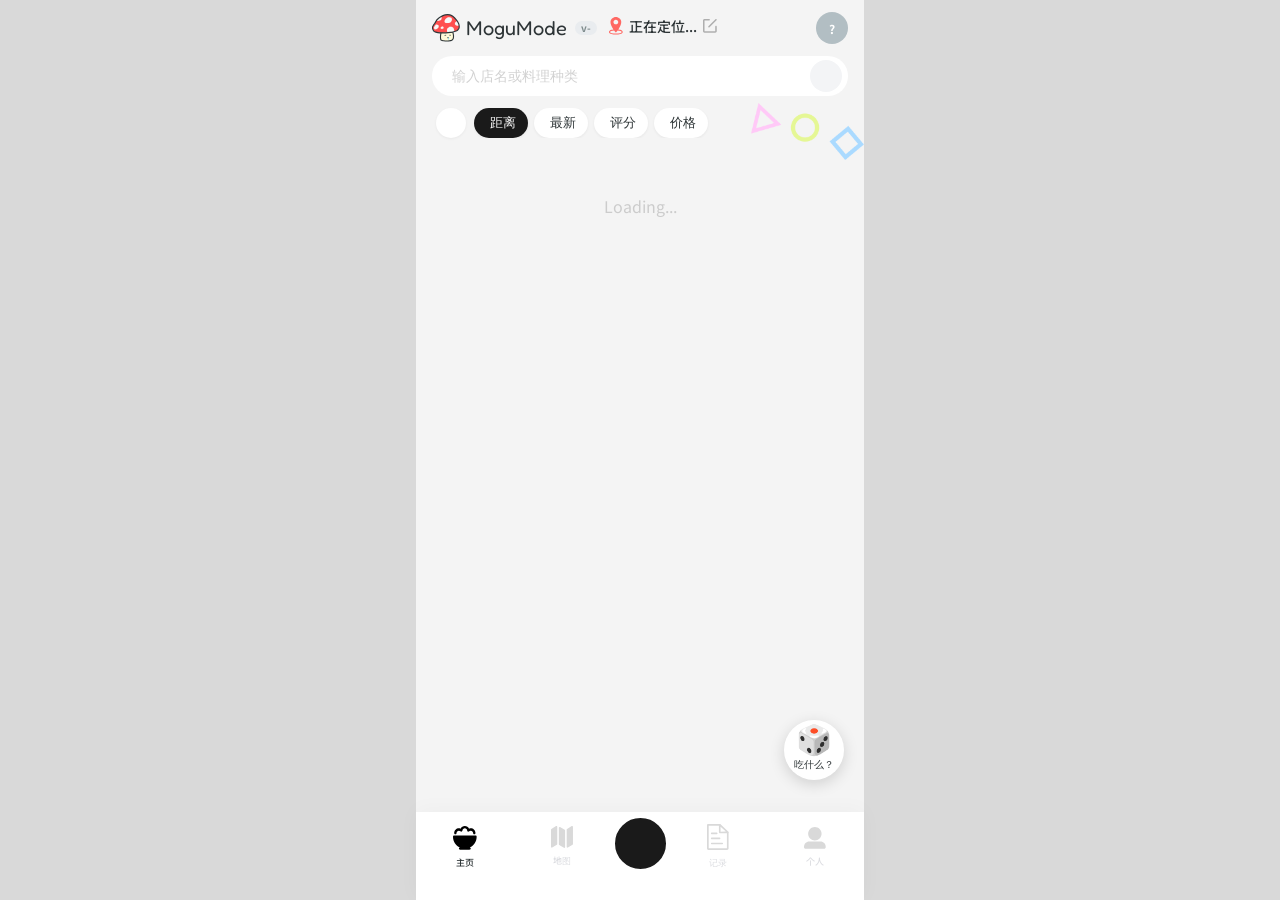
==== commit 49105fd7: "v37" ====
--- a/index.html
+++ b/index.html
@@ -12,13 +12,29 @@
     <meta name="mobile-web-app-capable" content="yes">
     <meta name="application-name" content="MoguMode">
     <link rel="manifest" href="manifest.webmanifest">
+    <!-- 浏览器标签 / 桌面端使用 SVG logo；PWA 安装到主屏 / 启动画面继续走 PNG -->
     <link rel="icon" type="image/svg+xml" href="images/logo.svg">
+    <link rel="icon" type="image/png" sizes="192x192" href="images/pwa/icon-192.png">
+    <link rel="icon" type="image/png" sizes="512x512" href="images/pwa/icon-512.png">
     <link rel="apple-touch-icon" href="images/pwa/apple-touch-icon.png">
+
+    <!-- 社交分享预览（Open Graph / Twitter Card） -->
+    <meta property="og:type" content="website">
+    <meta property="og:site_name" content="MoguMode">
+    <meta property="og:title" content="MoguMode">
+    <meta property="og:description" content="记录、收藏、随机抽选你身边的好店。">
+    <meta property="og:image" content="images/appposter.jpg">
+    <meta property="og:image:width" content="1496">
+    <meta property="og:image:height" content="1000">
+    <meta name="twitter:card" content="summary_large_image">
+    <meta name="twitter:title" content="MoguMode">
+    <meta name="twitter:description" content="记录、收藏、随机抽选你身边的好店。">
+    <meta name="twitter:image" content="images/appposter.jpg">
 
     <!-- External Libraries -->
     <script src="https://unpkg.com/lucide@latest"></script>
     <link
-        href="https://fonts.googleapis.com/css2?family=Noto+Sans+JP:wght@400;500;700;900&family=Fredoka+One&display=swap"
+        href="https://fonts.googleapis.com/css2?family=Noto+Sans+JP:wght@300;400;500;700;900&family=Fredoka+One&display=swap"
         rel="stylesheet">
 
     <!-- Custom Styles -->
@@ -73,8 +89,25 @@
                     <div class="loc-confirm-box">
                         <div id="mini-map-confirm" style="height:200px; background:#eee;"></div>
                         <div style="padding-top:20px;">
-                            <h3 style="margin:0 0 10px 0; font-size:18px;">你在这里吗？</h3>
+                            <div class="loc-confirm-title-row">
+                                <h3 class="loc-confirm-title">你在这里吗？</h3>
+                                <button type="button" class="loc-custom-toggle" id="loc-custom-toggle"
+                                    onclick="toggleLocCustomSearch()">
+                                    <i data-lucide="search" width="12"></i>
+                                    <span id="loc-custom-toggle-label">自定义位置</span>
+                                </button>
+                            </div>
                             <div id="loc-confirm-current" class="loc-confirm-current">当前位置：读取中...</div>
+                            <div id="loc-custom-search-panel" class="loc-custom-search-panel hidden">
+                                <div class="loc-custom-search-input-wrap">
+                                    <input type="text" id="loc-custom-search-input" class="loc-custom-search-input"
+                                        placeholder="搜索地址或店名">
+                                    <button type="button" id="loc-custom-search-clear"
+                                        class="loc-custom-search-clear hidden" aria-label="清空"
+                                        onclick="clearLocCustomSearch()"></button>
+                                </div>
+                                <div id="loc-custom-search-results" class="loc-custom-search-results"></div>
+                            </div>
                             <div class="loc-actions">
                                 <button class="action-btn btn-cancel" onclick="closeLocModals()">取消</button>
                                 <button class="action-btn btn-reread" onclick="startFetchLocation()">重新读取</button>
@@ -348,9 +381,9 @@
                                 </div>
                             </div>
                             <button class="sheet-checkin-btn" onclick="toggleMapCheckIn()">
-                                <span class="checkin-count" id="txt-checkin-count">(吃过0次)</span>
-                                <i data-lucide="plus-circle" width="22"></i>
-                                <span class="checkin-label">吃了</span>
+                                <span class="checkin-count" id="txt-checkin-count"></span>
+                                <i data-lucide="plus" width="22"></i>
+                                <span class="checkin-label">记录</span>
                             </button>
                         </div>
                     </div>
@@ -485,8 +518,9 @@
 
                 <div id="add-step-form" class="add-step-panel hidden">
                     <div class="add-picked-topbar">
-                        <button class="add-chip-back-btn add-chip-back-btn-separate" onclick="handleAddComposerBack()">
-                            <img src="images/back.svg" width="14" alt="back">
+                        <button class="add-chip-back-btn add-chip-back-btn-separate" onclick="handleAddComposerBack()"
+                            aria-label="返回">
+                            <i data-lucide="chevron-left" width="18"></i>
                         </button>
                         <div class="add-picked-chip add-picked-chip-edit">
                             <span id="add-form-store-name">店铺名</span>
@@ -496,45 +530,51 @@
                         </div>
                     </div>
 
+                    <!-- 评分卡（hero） -->
                     <div class="add-rating-card">
-                        <div class="add-card-title">这次觉得怎么样？<span>（直接滑动蘑菇评分）</span></div>
+                        <div class="add-rating-hint">滑动蘑菇评分</div>
                         <div class="add-rating-number" id="add-rating-number">3.8</div>
                         <input id="add-rating-slider" type="hidden" value="3.8">
                         <div class="add-rating-mushrooms" id="add-rating-mushrooms"></div>
                     </div>
 
-                    <div class="add-input-card">
-                        <div class="add-input-label">花费</div>
-                        <div class="add-jpy-row">
-                            <input type="number" id="newBudget" class="input-std" placeholder="在这里输入这次的花费"
-                                style="margin-bottom:0;">
-                            <span>JPY</span>
-                        </div>
-                    </div>
-
-                    <div class="add-input-card">
-                        <div class="add-input-label">日期<span style="color:#8f8f8f; font-size:12px;">（选填）</span></div>
-                        <div class="custom-date-wrap">
-                            <input type="date" id="newMealDate" class="custom-date-native">
-                            <div class="custom-date-display">
-                                <span class="custom-date-text is-empty" id="newMealDateText">点击选择日期</span>
-                                <i data-lucide="calendar" width="18" class="custom-date-icon"></i>
-                            </div>
-                        </div>
-                    </div>
-
+                    <!-- 花费 + 日期（同一张卡里，左右两栏） -->
+                    <div class="add-row-card">
+                        <div class="add-row-item">
+                            <div class="add-input-label">花费<span class="add-input-label-hint">人均</span></div>
+                            <div class="add-budget-input">
+                                <input type="number" id="newBudget" class="add-bare-input" placeholder="0">
+                                <span class="add-budget-suffix">JPY</span>
+                            </div>
+                        </div>
+                        <div class="add-row-divider" aria-hidden="true"></div>
+                        <div class="add-row-item">
+                            <div class="add-input-label">日期</div>
+                            <div class="custom-date-wrap add-date-inline">
+                                <input type="date" id="newMealDate" class="custom-date-native">
+                                <div class="custom-date-display">
+                                    <span class="custom-date-text is-empty" id="newMealDateText">点击选择</span>
+                                    <i data-lucide="calendar" width="16" class="custom-date-icon"></i>
+                                </div>
+                            </div>
+                        </div>
+                    </div>
+
+                    <!-- 照片 -->
                     <div class="upload-box" onclick="document.getElementById('fileInput').click()">
                         <input type="file" id="fileInput" hidden multiple accept="image/*" onchange="previewImg(this)">
                         <div id="preview-list" class="preview-list hidden"></div>
-                        <div id="upload-placeholder" style="text-align:center;">
-                            <i data-lucide="image-plus" style="margin-bottom:8px;"></i>
-                            <div>从相册中选择照片（可多选）</div>
-                        </div>
-                    </div>
-
+                        <div id="upload-placeholder" class="upload-placeholder">
+                            <i data-lucide="image-plus" width="22"></i>
+                            <span>添加照片（可多选）</span>
+                        </div>
+                    </div>
+
+                    <!-- 留言 -->
                     <div class="add-input-card">
-                        <div class="add-input-label">有什么想说的？</div>
-                        <textarea id="newReview" class="input-std" placeholder="在这里输入想说的" rows="4"></textarea>
+                        <div class="add-input-label">想说点什么</div>
+                        <textarea id="newReview" class="input-std add-review-textarea"
+                            placeholder="今天的味道、感受、推荐菜⋯⋯" rows="4"></textarea>
                     </div>
 
                     <button id="edit-cancel-btn" class="btn-submit add-edit-cancel-btn hidden"
@@ -667,7 +707,15 @@
                         <div class="profile-username-row">
                             <h2 class="profile-username" id="profile-username">用户名用户名</h2>
                             <button id="profile-edit-name-btn" class="profile-edit-name-btn"
-                                onclick="editUsername()">修改</button>
+                                onclick="editUsername()" aria-label="修改用户名">
+                                <i data-lucide="square-pen" width="14"></i>
+                            </button>
+                        </div>
+                        <div id="profile-top-store" class="profile-top-store hidden" role="button" tabindex="0"
+                            onclick="openProfileTopStore()">
+                            <img src="images/huangguan.svg" class="profile-top-store-icon" alt="">
+                            <span class="profile-top-store-name" id="profile-top-store-name"></span>
+                            <span class="profile-top-store-count" id="profile-top-store-count"></span>
                         </div>
                         <button id="profile-friend-action-btn" class="profile-friend-action-btn hidden"></button>
                     </div>
@@ -1165,56 +1213,69 @@
         <div id="provide-info-modal" class="modal-overlay" onclick="if(event.target===this) closeProvideInfoModal()">
             <div class="provide-info-card" onclick="event.stopPropagation()">
                 <div class="provide-info-head">
-                    <div class="provide-info-title-wrap">
-                        <span class="provide-info-title">追加信息</span>
-                        <button class="provide-info-report" onclick="showDeleteStoreModal()">
-                            <img src="images/trash-red.svg" width="14" alt="trash"> 这家店已经停业了？
-                        </button>
-                    </div>
-                    <button class="provide-info-close" onclick="closeProvideInfoModal()">
-                        <img src="images/close.svg" width="18" alt="close">
+                    <span class="provide-info-title">追加信息</span>
+                    <button class="provide-info-close" onclick="closeProvideInfoModal()" aria-label="关闭">
+                        <img src="images/close.svg" width="18" alt="">
                     </button>
                 </div>
                 <div id="provide-info-list" class="provide-info-list"></div>
                 <div class="provide-info-form">
-                    <div class="provide-form-row">
-                        <label>分类：</label>
-                        <select id="provide-new-cat" class="fd-input-sm">
+                    <div class="provide-form-section">
+                        <div class="provide-form-section-label">选择分类</div>
+                        <div class="provide-cat-chips" id="provide-cat-chips">
+                            <button type="button" class="provide-cat-chip is-selected"
+                                data-cat="自定义" onclick="selectProvideCategory('自定义')">自定义</button>
+                            <button type="button" class="provide-cat-chip" data-cat="营业时间"
+                                onclick="selectProvideCategory('营业时间')">营业时间</button>
+                            <button type="button" class="provide-cat-chip" data-cat="位置"
+                                onclick="selectProvideCategory('位置')">位置</button>
+                            <button type="button" class="provide-cat-chip" data-cat="电话"
+                                onclick="selectProvideCategory('电话')">电话</button>
+                            <button type="button" class="provide-cat-chip" data-cat="料理种类"
+                                onclick="selectProvideCategory('料理种类')">料理种类</button>
+                        </div>
+                        <select id="provide-new-cat" class="provide-hidden-select" aria-hidden="true">
                             <option value="自定义">自定义</option>
                             <option value="营业时间">营业时间</option>
                             <option value="位置">位置</option>
                             <option value="电话">电话</option>
                             <option value="料理种类">料理种类</option>
                         </select>
-                        <input id="provide-new-cat-custom" class="fd-input-sm" placeholder="在这里输入自定义分类名"
-                            style="flex:1; display:none;">
-                    </div>
-                    <div id="provide-mode-custom" class="provide-mode-box">
-                        <div class="provide-form-row provide-form-row-stack">
-                            <label>信息：</label>
-                            <textarea id="provide-new-val" class="provide-input-textarea" placeholder="输入信息"></textarea>
-                        </div>
-                    </div>
-                    <div id="provide-mode-hours" class="provide-mode-box hidden">
-                        <div class="provide-form-row">
-                            <label>信息：</label>
-                            <div class="provide-hours-wrap">
-                                <div class="provide-hour-row">
-                                    <span>开始时间</span>
-                                    <input id="provide-start-time" class="provide-hour-input" type="text"
-                                        placeholder="11:00">
-                                </div>
-                                <div class="provide-hour-row">
-                                    <span>结束时间</span>
-                                    <input id="provide-end-time" class="provide-hour-input" type="text"
-                                        placeholder="22:00">
-                                </div>
-                            </div>
-                        </div>
-                    </div>
-                    <div class="provide-add-row">
-                        <button class="fd-add-btn" onclick="addAdditionalInfo()">添加</button>
-                    </div>
+                    </div>
+
+                    <div id="provide-mode-custom-name" class="provide-form-section hidden">
+                        <div class="provide-form-section-label">分类名称</div>
+                        <input id="provide-new-cat-custom" class="provide-input"
+                            placeholder="给这条信息起个分类名">
+                    </div>
+
+                    <div id="provide-mode-custom" class="provide-form-section">
+                        <div class="provide-form-section-label">填写内容</div>
+                        <textarea id="provide-new-val" class="provide-input-textarea"
+                            placeholder="在这里输入要追加的信息"></textarea>
+                    </div>
+
+                    <div id="provide-mode-hours" class="provide-form-section hidden">
+                        <div class="provide-form-section-label">营业时间</div>
+                        <div class="provide-hours-wrap">
+                            <div class="provide-hour-row">
+                                <span>开始</span>
+                                <input id="provide-start-time" class="provide-hour-input" type="text"
+                                    placeholder="11:00">
+                            </div>
+                            <div class="provide-hour-row">
+                                <span>结束</span>
+                                <input id="provide-end-time" class="provide-hour-input" type="text"
+                                    placeholder="22:00">
+                            </div>
+                        </div>
+                    </div>
+
+                    <button class="provide-submit-btn" onclick="addAdditionalInfo()">添加这条信息</button>
+
+                    <button class="provide-info-report" onclick="showDeleteStoreModal()">
+                        <img src="images/trash-red.svg" width="12" alt=""> 这家店已经停业了？
+                    </button>
                 </div>
             </div>
         </div>
@@ -1224,8 +1285,8 @@
     <!-- =========================================
          JAVASCRIPT FILES
          ========================================= -->
-    <script type="module" src="app.js?v=119-deco-back"></script>
-    <script src="map.js?v=119-deco-back"></script>
+    <script type="module" src="app.js?v=170-top-store-tiebreak"></script>
+    <script src="map.js?v=170-top-store-tiebreak"></script>
     <script async defer
         src="https://maps.googleapis.com/maps/api/js?key=AIzaSyAvqupW6XZ7A61lutSD8_GlV31Xdc5ZTLw&callback=initGoogleMap&libraries=geometry">
         </script>
--- a/styles.css
+++ b/styles.css
@@ -244,6 +244,124 @@
     word-break: break-all;
 }
 
+.loc-confirm-title-row {
+    display: flex;
+    align-items: center;
+    justify-content: space-between;
+    gap: 10px;
+    margin-bottom: 10px;
+}
+
+.loc-confirm-title {
+    margin: 0;
+    font-size: 18px;
+}
+
+.loc-custom-toggle {
+    display: inline-flex;
+    align-items: center;
+    gap: 4px;
+    background: #f3f4f6;
+    color: #6f7884;
+    border: none;
+    border-radius: 999px;
+    padding: 4px 10px;
+    font-size: 11px;
+    font-weight: 500;
+    cursor: pointer;
+    flex-shrink: 0;
+}
+
+.loc-custom-toggle.is-active {
+    background: #2d6cdf;
+    color: #fff;
+}
+
+.loc-custom-search-panel {
+    margin-bottom: 12px;
+}
+
+.loc-custom-search-input-wrap {
+    position: relative;
+}
+
+.loc-custom-search-input {
+    width: 100%;
+    box-sizing: border-box;
+    border: 1px solid #dfe6e9;
+    border-radius: 10px;
+    padding: 8px 36px 8px 12px;
+    font-size: 13px;
+    color: #2d3436;
+    outline: none;
+}
+
+.loc-custom-search-input:focus {
+    border-color: #2d6cdf;
+}
+
+.loc-custom-search-clear {
+    position: absolute;
+    right: 8px;
+    top: 50%;
+    transform: translateY(-50%);
+    width: 20px;
+    height: 20px;
+    border: none;
+    border-radius: 50%;
+    background: #b9bfc6;
+    color: #fff;
+    font-size: 0;
+    cursor: pointer;
+    padding: 0;
+    line-height: 0;
+}
+
+.loc-custom-search-clear::before {
+    content: '✕';
+    font-size: 11px;
+    line-height: 1;
+}
+
+.loc-custom-search-clear.hidden {
+    display: none;
+}
+
+.loc-custom-search-results {
+    margin-top: 6px;
+    max-height: 180px;
+    overflow-y: auto;
+    border-radius: 8px;
+    background: #fafbfc;
+}
+
+.loc-custom-search-results:empty {
+    display: none;
+}
+
+.loc-custom-search-item {
+    padding: 8px 10px;
+    border-bottom: 1px solid #f0f2f4;
+    cursor: pointer;
+    font-size: 13px;
+    color: #2d3436;
+}
+
+.loc-custom-search-item:last-child {
+    border-bottom: none;
+}
+
+.loc-custom-search-item:hover,
+.loc-custom-search-item:active {
+    background: #eef3fb;
+}
+
+.loc-custom-search-item-sub {
+    margin-top: 2px;
+    font-size: 11px;
+    color: #8a93a0;
+}
+
 @keyframes pinPulse {
     0% {
         transform: scale(1);
@@ -322,7 +440,7 @@
     width: 100%;
     height: 40px;
     background: white;
-    border: 1px solid #c4c4c4;
+    border: none;
     border-radius: 100px;
     padding: 0 78px 0 20px;
     font-size: 14px;
@@ -1506,15 +1624,18 @@
     top: 16px;
     left: 16px;
     right: 16px;
-    background: rgba(255, 255, 255, 0.95);
+    background: rgba(255, 255, 255, 0.96);
     backdrop-filter: blur(10px);
-    border-radius: 999px;
-    padding: 6px 6px 6px 16px;
-    box-shadow: 0 10px 30px rgba(0, 0, 0, 0.1);
+    border: none;
+    border-radius: 100px;
+    padding: 3px 5px 3px 18px;
+    box-shadow: 0 6px 20px rgba(0, 0, 0, 0.08);
     z-index: 10;
     display: flex;
     align-items: center;
     gap: 8px;
+    box-sizing: border-box;
+    min-height: 40px;
 }
 
 .map-search-icon {
@@ -1590,7 +1711,7 @@
 /* 筛选 chip 行（横向滚动，类似 Google Maps 顶部筛选条） */
 .map-filter-chips {
     position: absolute;
-    top: 78px;
+    top: 67px;
     left: 0;
     right: 0;
     z-index: 12;
@@ -1613,6 +1734,11 @@
 /* 搜索激活并显示"在此区域内搜索"时，隐藏下方的分类 chip 行 */
 .map-search-area-row:not(.hidden) ~ .map-filter-chips {
     display: none;
+}
+
+/* "在此区域内搜索"按钮也跟着搜索栏靠近 */
+.map-search-area-row {
+    top: 67px;
 }
 
 .map-chip {
@@ -1977,19 +2103,25 @@
    8. Add Form Styles
    ========================================= */
 .upload-box {
-    height: 160px;
+    height: 96px;
     background: white;
     border-radius: 16px;
-    border: 2px dashed #ccc;
+    border: 1px dashed #d8dde3;
     display: flex;
     align-items: center;
     justify-content: center;
     position: relative;
     overflow: hidden;
-    margin-bottom: 24px;
-    color: #999;
+    margin-bottom: 8px;
+    color: #9aa3ad;
     font-size: 12px;
-    font-weight: 700;
+    font-weight: 500;
+    cursor: pointer;
+    transition: background 0.16s ease;
+}
+
+.upload-box:active {
+    background: #fafbfc;
 }
 
 .preview-list {
@@ -2081,20 +2213,24 @@
     display: flex;
     align-items: center;
     background: #fff;
-    border: 1px solid #d9d9de;
-    border-radius: 999px;
-    padding: 0 14px;
-    height: 46px;
-    box-shadow: 0 2px 6px rgba(0, 0, 0, 0.05);
+    border: none;
+    border-radius: 100px;
+    padding: 0 20px;
+    height: 40px;
+    box-shadow: 0 6px 20px rgba(0, 0, 0, 0.08);
 }
 
 .add-search-pill-input {
     flex: 1;
     border: none;
     background: #fff !important;
-    font-size: 15px;
+    font-size: 14px;
     color: #2d3436;
     min-width: 0;
+}
+
+.add-search-pill-input::placeholder {
+    color: #d2d2d2;
 }
 
 .add-search-pill-input:focus {
@@ -2149,8 +2285,8 @@
 }
 
 .add-search-tools-row {
-    min-height: 28px;
-    margin-top: 8px;
+    min-height: 30px;
+    margin-top: 10px;
     display: flex;
     flex-direction: row;
     justify-content: center;
@@ -2159,43 +2295,53 @@
     flex-wrap: wrap;
 }
 
+/* "搜索附近店铺" 主操作按钮：黑底白字（主要 CTA） */
 .add-nearby-search-btn {
-    min-width: 118px;
-    height: 28px;
+    height: 30px;
     border: none;
     border-radius: 999px;
-    background: #3f7cff;
-    color: #fff;
-    font-size: 12px;
+    background: #2d3436;
+    color: #ffffff;
+    font-size: 12.5px;
     line-height: 1;
-    padding: 0 14px;
-    cursor: pointer;
-    font-weight: 600;
-    box-shadow: 0 4px 12px rgba(63, 124, 255, 0.24);
+    padding: 0 16px;
+    cursor: pointer;
+    font-weight: 500;
+    transition: opacity 0.16s ease;
+}
+
+.add-nearby-search-btn:hover {
+    opacity: 0.88;
 }
 
 .add-nearby-search-btn:disabled {
-    background: #9dbcfb;
     color: #ffffff;
+    background: #c5cdd6;
     cursor: default;
 }
 
 .add-nearby-search-btn.is-loading {
-    background: #7ca7fb;
-}
-
+    background: #5a6168;
+    color: #ffffff;
+}
+
+/* "在地图上查看" 次操作按钮：白底深灰描边药丸（次要） */
 .add-map-toggle-link {
-    border: 1px solid #bfd0ff;
+    border: 1px solid #e3e7ee;
     background: #ffffff;
-    color: #3f7cff;
-    font-size: 12px;
+    color: #2d3436;
+    font-size: 12.5px;
     line-height: 1;
-    height: 28px;
+    height: 30px;
     padding: 0 14px;
     border-radius: 999px;
     cursor: pointer;
     white-space: nowrap;
-    box-shadow: 0 4px 12px rgba(34, 66, 173, 0.08);
+    transition: background 0.16s ease;
+}
+
+.add-map-toggle-link:hover {
+    background: #f9fafb;
 }
 
 .add-search-map-wrap {
@@ -2221,30 +2367,38 @@
     left: 50%;
     transform: translateX(-50%);
     z-index: 3;
-    border: 1px solid #bfd0ff;
+    border: none;
     background: #ffffff;
-    color: #3f7cff;
-    height: 28px;
+    color: #2d6cdf;
+    height: 30px;
     border-radius: 999px;
-    padding: 0 14px;
-    font-size: 12px;
+    padding: 0 16px;
+    font-size: 12.5px;
+    font-weight: 500;
     display: flex;
     align-items: center;
     justify-content: center;
     cursor: pointer;
-    box-shadow: 0 4px 12px rgba(34, 66, 173, 0.14);
-}
-
+    box-shadow: 0 4px 12px rgba(0, 0, 0, 0.10);
+    transition: background 0.16s ease;
+}
+
+.add-search-in-area-btn:hover {
+    background: #f5f9ff;
+}
+
+/* 联想结果列表：浮在工具按钮下方，覆盖地图但不把地图挤走 */
 .add-search-results {
     position: absolute;
-    top: 74px;
+    top: 90px;
     left: 0;
     right: 0;
     margin-top: 0;
-    border: 1px solid #e4e7eb;
+    border: none;
     border-radius: 14px;
-    box-shadow: 0 10px 24px rgba(0, 0, 0, 0.1);
-    max-height: 320px;
+    box-shadow: 0 8px 24px rgba(0, 0, 0, 0.10);
+    max-height: 360px;
+    background: #fff;
     z-index: 6;
 }
 
@@ -2336,12 +2490,24 @@
 }
 
 .add-chip-back-btn-separate {
-    width: 44px;
-    height: 44px;
+    width: 36px;
+    height: 36px;
     border-radius: 50%;
-    background: #fff;
-    border: 1px solid #d7dbe0;
-    box-shadow: 0 1px 4px rgba(0, 0, 0, 0.08);
+    background: #ffffff;
+    border: none;
+    box-shadow: 0 1px 3px rgba(0, 0, 0, 0.06);
+    color: #2d3436;
+    transition: background 0.16s ease;
+}
+
+.add-chip-back-btn-separate:hover {
+    background: #fafbfc;
+}
+
+.add-chip-back-btn-separate svg {
+    width: 18px;
+    height: 18px;
+    stroke-width: 2;
 }
 
 .add-chip-back-btn-separate img {
@@ -2415,9 +2581,9 @@
 .add-rating-card,
 .add-input-card {
     background: #fff;
-    border-radius: 12px;
-    padding: 14px;
-    margin-bottom: 10px;
+    border-radius: 16px;
+    padding: 14px 16px;
+    margin-bottom: 8px;
 }
 
 /* 拖动蘑菇评分时禁止文字被选中 */
@@ -2511,30 +2677,45 @@
 }
 
 .add-card-title {
-    font-size: 16px;
-    /* font-weight: 800; */
-    color: #222;
+    font-size: 13px;
+    color: #6f7884;
+    font-weight: 500;
 }
 
 .add-card-title span {
     color: #b2b7be;
-    font-size: 12px;
-    font-weight: 500;
+    font-size: 11px;
+    font-weight: 400;
     margin-left: 6px;
 }
 
+/* 评分卡 hero：评分数字与蘑菇居中，"滑动蘑菇评分" 微小提示在底部 */
+.add-rating-card {
+    text-align: center;
+    padding: 18px 16px 16px;
+}
+
 .add-rating-number {
-    margin-top: 10px;
-    font-size: 54px;
+    margin: 0;
+    font-size: 42px;
+    font-weight: 300;
     text-align: center;
-    /* font-weight: 900; */
+    color: #2d3436;
+    line-height: 1;
+    letter-spacing: 0.5px;
+}
+
+.add-rating-hint {
+    font-size: 11px;
+    color: #b2b7be;
+    margin-bottom: 8px;
 }
 
 .add-rating-mushrooms {
     display: flex;
     justify-content: center;
-    gap: 8px;
-    margin-top: 8px;
+    gap: 6px;
+    margin-top: 4px;
     line-height: 1;
     user-select: none;
     touch-action: none;
@@ -2543,8 +2724,8 @@
 
 .add-rating-mushroom {
     position: relative;
-    width: 42px;
-    height: 42px;
+    width: 36px;
+    height: 36px;
     flex-shrink: 0;
 }
 
@@ -2576,20 +2757,206 @@
 }
 
 .add-input-label {
+    font-size: 11px;
+    color: #6f7884;
+    font-weight: 500;
+    margin-bottom: 14px;
+    letter-spacing: 0.3px;
+}
+
+.add-input-label-hint {
+    margin-left: 4px;
+    color: #b2b7be;
+    font-weight: 400;
+    letter-spacing: 0;
+}
+
+.add-input-card .input-std {
+    border: 1px solid #eef0f3;
+    border-radius: 10px;
+    padding: 10px 12px;
+    font-size: 14px;
+    margin-bottom: 0;
+}
+
+.add-input-card .input-std:focus {
+    outline: none;
+    border-color: #c5cdd6;
+}
+
+.add-input-card textarea.input-std {
+    resize: vertical;
+    line-height: 1.5;
+}
+
+.add-review-textarea {
+    min-height: 80px;
+    font-family: inherit;
+}
+
+.add-review-textarea::placeholder {
+    color: #c5cdd6;
+    font-weight: 300;
+    font-family: inherit;
+    opacity: 0.85;
+    letter-spacing: 0.2px;
+}
+
+/* Webkit 浏览器额外指定 placeholder 字重 */
+.add-review-textarea::-webkit-input-placeholder {
+    color: #c5cdd6;
+    font-weight: 300;
+    font-family: inherit;
+}
+
+.add-review-textarea::-moz-placeholder {
+    color: #c5cdd6;
+    font-weight: 300;
+    font-family: inherit;
+}
+
+/* 花费 + 日期 同一张卡，左右两栏 */
+.add-row-card {
+    background: #fff;
+    border-radius: 16px;
+    padding: 14px 4px;
+    margin-bottom: 8px;
+    display: grid;
+    grid-template-columns: 1fr 1px 1fr;
+    align-items: stretch;
+    column-gap: 0;
+}
+
+.add-row-item {
+    padding: 0 14px;
+    min-width: 0;
+}
+
+.add-row-divider {
+    width: 1px;
+    background: #eef0f3;
+    align-self: stretch;
+}
+
+/* 花费 输入：无外框，仅文字，右侧 JPY label */
+.add-budget-input {
+    display: flex;
+    align-items: baseline;
+    gap: 4px;
+}
+
+.add-bare-input {
+    border: none;
+    background: transparent;
+    padding: 0;
+    margin: 0;
+    font-size: 18px;
+    font-weight: 500;
+    color: #2d3436;
+    flex: 1;
+    min-width: 0;
+    outline: none;
+    -moz-appearance: textfield;
+    width: 100%;
+}
+
+.add-bare-input::-webkit-outer-spin-button,
+.add-bare-input::-webkit-inner-spin-button {
+    -webkit-appearance: none;
+    margin: 0;
+}
+
+.add-bare-input::placeholder {
+    color: #c5cdd6;
+    font-weight: 400;
+}
+
+.add-budget-suffix {
+    color: #9aa3ad;
+    font-size: 11px;
+    font-weight: 500;
+    letter-spacing: 0.5px;
+    flex-shrink: 0;
+}
+
+/* 日期 inline：无独立外框，与花费视觉对齐 */
+.add-row-item .add-date-inline {
+    border: none;
+    background: transparent;
+    height: auto;
+    overflow: visible;
+    padding: 0;
+}
+
+.add-row-item .add-date-inline .custom-date-native {
+    padding: 0;
+}
+
+.add-row-item .add-date-inline .custom-date-display {
+    padding: 0;
+    justify-content: flex-start;
+    gap: 6px;
+}
+
+.add-row-item .add-date-inline {
+    margin-top: 0;
+    height: 24px;
+    display: flex;
+    align-items: center;
+}
+
+.add-budget-input {
+    height: 24px;
+}
+
+.add-bare-input {
+    height: 24px;
+    line-height: 24px;
+}
+
+.add-row-item .add-date-inline .custom-date-text {
+    font-size: 18px;
+    color: #2d3436;
+    font-weight: 500;
+    line-height: 24px;
+}
+
+.add-row-item .add-date-inline .custom-date-icon {
+    width: 16px;
+    height: 16px;
+    margin-left: auto;
+}
+
+.add-row-item .add-date-inline .custom-date-text.is-empty {
+    color: #c5cdd6;
+    font-weight: 400;
+}
+
+.add-row-item .add-date-inline .custom-date-icon {
+    color: #9aa3ad;
+}
+
+/* 照片上传：白底圆角无虚线，图标 + 文字横向居中对齐 */
+.upload-placeholder {
+    display: inline-flex;
+    flex-direction: row;
+    align-items: center;
+    gap: 8px;
+    color: #9aa3ad;
     font-size: 13px;
-    color: #888;
-    margin-bottom: 8px;
-}
-
-.add-jpy-row {
-    display: flex;
-    align-items: center;
-    gap: 10px;
-}
-
-.add-jpy-row span {
-    color: #333;
-    font-size: 22px;
+    font-weight: 500;
+    line-height: 1;
+}
+
+.upload-placeholder svg {
+    width: 18px;
+    height: 18px;
+    flex-shrink: 0;
+    display: block;
+}
+
+.upload-placeholder span {
+    line-height: 1;
 }
 
 .add-post-btn {
@@ -2936,12 +3303,14 @@
 }
 
 .sheet-checkin-btn {
+    position: relative;
     background: #2d3436;
-    color: white;
-    border: none;
-    border-radius: 12px;
-    width: 84px;
-    padding: 8px 12px;
+    color: #ffffff;
+    border: none;
+    border-radius: 16px;
+    width: 64px;
+    height: 60px;
+    padding: 6px 0;
     box-sizing: border-box;
     display: flex;
     flex-direction: column;
@@ -2951,20 +3320,47 @@
     cursor: pointer;
     margin-left: auto;
     flex-shrink: 0;
+    transition: transform 0.16s ease;
+}
+
+.sheet-checkin-btn:active {
+    transform: scale(0.96);
+}
+
+.sheet-checkin-btn svg {
+    width: 22px;
+    height: 22px;
+    stroke-width: 1.6;
 }
 
 .checkin-count {
-    display: block;
-    width: 100%;
-    font-size: 10px;
-    opacity: 0.7;
-    text-align: center;
+    position: absolute;
+    top: -6px;
+    right: -6px;
+    min-width: 20px;
+    height: 20px;
+    padding: 0 6px;
+    background: #ffffff;
+    color: #2d3436;
+    border-radius: 999px;
+    border: 1px solid #e3e7ee;
+    font-size: 11px;
+    font-weight: 500;
+    display: inline-flex;
+    align-items: center;
+    justify-content: center;
+    line-height: 1;
     white-space: nowrap;
+}
+
+.checkin-count:empty {
+    display: none;
 }
 
 .checkin-label {
     font-size: 12px;
-    font-weight: 700;
+    font-weight: 400;
+    letter-spacing: 0.5px;
 }
 
 .sheet-social-btns-inline {
@@ -4352,9 +4748,29 @@
     color: #404040;
 }
 
+.record-month-stats {
+    display: inline-flex;
+    align-items: baseline;
+    gap: 12px;
+    font-size: 11px;
+    color: #404040;
+}
+
+.record-month-store-count {
+    color: #404040;
+}
+
+.record-month-store-count b {
+    color: #d9158f;
+    font-size: 13px;
+    font-weight: 600;
+    margin: 0 2px;
+}
+
 .record-month-head b {
     color: #d9158f;
-    font-size: 20px;
+    font-size: 15px;
+    font-weight: 600;
     margin-left: 4px;
 }
 
@@ -4401,6 +4817,27 @@
     background: #e9eaec;
     border-radius: 0;
     overflow: hidden;
+}
+
+/* 无记录的日期：浅中性灰，与背景同色相但稍微深一点 */
+.record-day-cell:not(.has-data) .record-day-thumb {
+    background: #ececec;
+}
+
+/* 记录了但没有图：明显更深的中性灰，与"没吃过"形成对比 */
+.record-day-cell.has-data.no-image .record-day-thumb {
+    background: #cdcdcd;
+}
+
+.record-day-no-image-icon {
+    position: absolute;
+    inset: 0;
+    display: flex;
+    align-items: center;
+    justify-content: center;
+    font-size: 20px;
+    opacity: 0.75;
+    pointer-events: none;
 }
 
 .record-day-thumb img {
@@ -5308,7 +5745,7 @@
 }
 
 .profile-menu-overlay {
-    position: fixed;
+    position: absolute;
     inset: 0;
     background: transparent;
     z-index: 10050;
@@ -5318,13 +5755,13 @@
     overflow: hidden;
     visibility: hidden;
     pointer-events: none;
-    transition: visibility 0s linear 0.28s;
+    transition: visibility 0s linear 0.28s, background-color 0.28s ease;
 }
 
 .profile-menu-overlay.open {
     visibility: visible;
     pointer-events: auto;
-    transition: visibility 0s linear 0s;
+    transition: visibility 0s linear 0s, background-color 0.28s ease;
 }
 
 .profile-menu-sheet {
@@ -5358,6 +5795,18 @@
     transition: transform 0.28s cubic-bezier(0.22, 1, 0.36, 1);
 }
 
+/* 桌面端 #app 居中限宽时：不要把 view-profile / nav-bar 整体推出框外，
+   改成菜单直接覆盖页面，并加一层半透明遮罩提示可点击外部关闭 */
+@media (min-width: 481px) {
+    body.profile-menu-active #view-profile,
+    body.profile-menu-active .nav-bar {
+        transform: none;
+    }
+    .profile-menu-overlay.open {
+        background: rgba(17, 24, 39, 0.18);
+    }
+}
+
 .profile-menu-sheet-header {
     display: flex;
     align-items: center;
@@ -5520,6 +5969,7 @@
     display: flex;
     align-items: center;
     gap: 8px;
+    padding-left: 5px;
 }
 
 .profile-avatar {
@@ -5587,13 +6037,73 @@
 }
 
 .profile-edit-name-btn {
-    border: 1px solid #d8dbe0;
-    background: #fff;
-    color: #5f6670;
+    border: none;
+    background: transparent;
+    color: #9aa3ad;
+    padding: 4px;
+    cursor: pointer;
+    display: inline-flex;
+    align-items: center;
+    justify-content: center;
+    line-height: 0;
+}
+
+.profile-edit-name-btn svg {
+    width: 14px;
+    height: 14px;
+}
+
+.profile-edit-name-btn:active {
+    color: #6c757d;
+}
+
+/* 用户主页：用户名下面的"最爱店铺"小徽章 */
+.profile-top-store {
+    display: inline-flex;
+    align-items: center;
+    gap: 4px;
+    margin-top: -8px;
+    max-width: 100%;
+    padding: 3px 9px;
+    background: #ffffff;
+    border: 1px solid #e3e7ee;
     border-radius: 999px;
-    padding: 2px 10px;
     font-size: 11px;
-    cursor: pointer;
+    color: #6f7884;
+    line-height: 1.2;
+    overflow: hidden;
+    cursor: pointer;
+    transition: background 0.16s ease;
+}
+
+.profile-top-store:active {
+    background: #f3f4f6;
+}
+
+.profile-top-store.hidden {
+    display: none;
+}
+
+.profile-top-store-icon {
+    width: 12px;
+    height: 12px;
+    flex-shrink: 0;
+}
+
+.profile-top-store-name {
+    flex: 0 1 auto;
+    min-width: 0;
+    max-width: 96px;
+    overflow: hidden;
+    text-overflow: ellipsis;
+    white-space: nowrap;
+    color: #2d3436;
+    font-weight: 500;
+}
+
+.profile-top-store-count {
+    flex-shrink: 0;
+    color: #9aa3ad;
 }
 
 .profile-friend-action-btn {
@@ -6926,102 +7436,100 @@
     color: #636e72;
 }
 
+/* ===== 追加信息弹窗（重做版） ===== */
 .provide-info-card {
-    width: min(calc(100vw - 48px), 360px);
+    width: min(calc(100vw - 32px), 380px);
     max-height: 86vh;
     overflow-y: auto;
     background: #fff;
-    border-radius: 10px;
-    padding: 26px 18px 18px;
-    box-shadow: 0 10px 28px rgba(0, 0, 0, 0.12);
+    border-radius: 18px;
+    padding: 18px 18px 16px;
+    box-shadow: 0 18px 40px rgba(0, 0, 0, 0.14);
 }
 
 .provide-info-head {
     display: flex;
-    /* align-items: center; */
+    align-items: center;
     justify-content: space-between;
     gap: 12px;
-    margin-bottom: 18px;
-}
-
-.provide-info-title-wrap {
-    display: flex;
-    flex-direction: column;
-    align-items: flex-start;
-    gap: 8px;
-    flex: 1;
+    margin-bottom: 14px;
 }
 
 .provide-info-title {
-    font-size: 24px;
+    font-size: 18px;
     line-height: 1.15;
-    font-weight: 800;
+    font-weight: 700;
     color: #111;
 }
 
-.provide-info-report {
-    border: none;
-    background: transparent;
-    color: #e45454;
-    font-size: 13px;
-    display: inline-flex;
-    align-items: center;
-    gap: 6px;
-    cursor: pointer;
+.provide-info-close {
+    border: none;
+    background: #f3f4f6;
+    width: 30px;
+    height: 30px;
+    border-radius: 50%;
+    display: flex;
+    align-items: center;
+    justify-content: center;
+    cursor: pointer;
+    flex-shrink: 0;
     padding: 0;
-    text-align: left;
-}
-
-.provide-info-close {
-    border: none;
-    background: #f4f4f4;
-    width: 34px;
-    height: 34px;
-    border-radius: 17px;
-    display: flex;
-    align-items: center;
-    justify-content: center;
-    cursor: pointer;
-    flex-shrink: 0;
-}
-
+}
+
+/* 已有信息列表：分割线分隔的简洁列表 */
 .provide-info-list {
     background: transparent;
+    border-radius: 12px;
+    overflow: hidden;
+    margin-bottom: 14px;
+}
+
+.provide-info-list:empty {
+    margin-bottom: 0;
 }
 
 .provide-info-row {
     display: flex;
     align-items: flex-start;
-    gap: 14px;
-    padding: 16px;
-    border-top: none;
-    /* border-radius: 18px; */
-    background: #f6f6f6;
-    font-size: 14px;
+    gap: 12px;
+    padding: 10px 12px;
+    background: #fafbfc;
+    font-size: 13px;
     color: #1f1f1f;
-    border-bottom: 1px solid #fff;
+    border-bottom: 1px solid #eef0f3;
+}
+
+.provide-info-row:last-child {
+    border-bottom: none;
 }
 
 .provide-info-row .fd-info-label {
-    width: 72px;
-    color: #222;
-    font-size: 14px;
+    width: 64px;
+    color: #8a93a0;
+    font-size: 12px;
+    flex-shrink: 0;
 }
 
 .provide-info-row .fd-info-content {
-    font-size: 14px;
-    color: #2e2e2e;
+    flex: 1;
+    font-size: 13px;
+    color: #2d3436;
+    word-break: break-all;
 }
 
 .provide-info-row .fd-del-btn {
     margin-left: auto;
-    padding: 4px;
+    padding: 2px;
+    background: transparent;
+    border: none;
+    cursor: pointer;
+    flex-shrink: 0;
 }
 
 .provide-info-row .fd-del-btn img {
-    width: 20px;
-    height: 20px;
-    opacity: 0.65;
+    width: 16px;
+    height: 16px;
+    opacity: 0.55;
 }
 
 .provide-info-row .fd-del-btn.is-disabled {
@@ -7029,90 +7537,151 @@
 }
 
 .provide-info-row .fd-del-btn.is-disabled img {
-    opacity: 0.28;
-}
-
+    opacity: 0.22;
+}
+
+/* 表单 */
 .provide-info-form {
-    padding: 16px;
-    background: #f6f6f6;
-}
-
-.provide-form-row {
-    display: flex;
-    align-items: center;
-    gap: 10px;
+    padding: 0;
+    background: transparent;
+}
+
+.provide-form-section {
+    margin-bottom: 14px;
+}
+
+.provide-form-section.hidden {
+    display: none;
+}
+
+.provide-form-section-label {
+    font-size: 12px;
+    color: #6f7884;
+    margin-bottom: 6px;
+    padding-left: 2px;
+}
+
+/* 分类 chip 选择 */
+.provide-cat-chips {
+    display: flex;
+    flex-wrap: wrap;
+    gap: 6px;
+}
+
+.provide-cat-chip {
+    background: #ffffff;
+    color: #2d3436;
+    border: 1px solid #e3e7ee;
+    border-radius: 999px;
+    padding: 5px 12px;
+    font-size: 12px;
+    cursor: pointer;
+}
+
+.provide-cat-chip.is-selected {
+    background: #2d3436;
+    color: #ffffff;
+    border-color: #2d3436;
+}
+
+.provide-hidden-select {
+    display: none;
+}
+
+/* 输入框 / 文本框 */
+.provide-input,
+.provide-input-textarea,
+.provide-hour-input {
+    width: 100%;
+    box-sizing: border-box;
+    border: 1px solid #e3e7ee;
+    border-radius: 10px;
+    background: #ffffff;
+    color: #2d3436;
+    font-size: 13px;
+    padding: 10px 12px;
+    outline: none;
+    font-family: inherit;
+}
+
+.provide-input:focus,
+.provide-input-textarea:focus,
+.provide-hour-input:focus {
+    border-color: #2d6cdf;
+}
+
+.provide-input-textarea {
+    min-height: 96px;
+    resize: vertical;
+    line-height: 1.5;
+}
+
+/* 营业时间双输入 */
+.provide-hours-wrap {
+    display: grid;
+    grid-template-columns: 1fr 1fr;
+    gap: 8px;
+}
+
+.provide-hour-row {
+    display: flex;
+    align-items: center;
+    gap: 6px;
+}
+
+.provide-hour-row span {
+    font-size: 11px;
+    color: #8a93a0;
+    flex-shrink: 0;
+}
+
+.provide-hour-input {
+    padding: 8px 10px;
+    font-size: 13px;
+}
+
+/* 主行动按钮：全宽黑底 */
+.provide-submit-btn {
+    width: 100%;
+    background: #2d3436;
+    color: #ffffff;
+    border: none;
+    border-radius: 999px;
+    padding: 11px 0;
+    font-size: 14px;
+    font-weight: 600;
+    cursor: pointer;
     margin-bottom: 12px;
-}
-
-.provide-form-row label {
-    color: #1f1f1f;
-    font-size: 14px;
-    /* width: 72px; */
-    font-weight: 500;
-}
-
-.provide-info-form .fd-input-sm,
-.provide-info-form .fd-input-flex {
-    border: 1px solid #ececec;
-    border-radius: 14px;
-    background: #fff;
-}
-
-.provide-form-row-stack {
-    align-items: flex-start;
-}
-
-.provide-mode-box {
-    margin-bottom: 12px;
-}
-
-.provide-hours-wrap {
-    flex: 1;
-}
-
-.provide-hour-row {
-    /* display: flex; */
-    align-items: center;
-    gap: 10px;
-    margin-bottom: 5px;
-}
-
-.provide-hour-row span {
-    width: 62px;
-    color: #222;
+    transition: opacity 0.16s ease;
+}
+
+.provide-submit-btn:active {
+    opacity: 0.85;
+}
+
+/* 底部"这家店已经停业了" —— 小灰链接 */
+.provide-info-report {
+    width: 100%;
+    background: transparent;
+    border: none;
+    color: #b2b7be;
     font-size: 12px;
-}
-
-.provide-hour-input {
-    flex: 1;
-    border: 1px solid #ececec;
-    background: #fff;
-    height: 30px;
-    padding: 0 12px;
-    font-size: 12px;
-    border-radius: 10px;
-}
-
-.provide-input-textarea {
-    flex: 1;
-    min-height: 120px;
-    border: 1px solid #ececec;
-    border-radius: 16px;
-    padding: 12px;
-    font-size: 12px;
-    resize: vertical;
-    background: #fff;
-}
-
-.provide-add-row {
-    display: flex;
-    justify-content: flex-end;
-}
-
-.provide-info-form .fd-add-btn {
-    width: 30%;
-    min-height: 30px;
-    font-size: 12px;
+    display: inline-flex;
+    align-items: center;
+    justify-content: center;
+    gap: 4px;
+    cursor: pointer;
+    padding: 4px 0 0;
+}
+
+.provide-info-report:hover {
+    color: #e45454;
+}
+
+.provide-info-report img {
+    width: 12px;
+    height: 12px;
+    opacity: 0.7;
 }
 
 .delete-confirm-card {
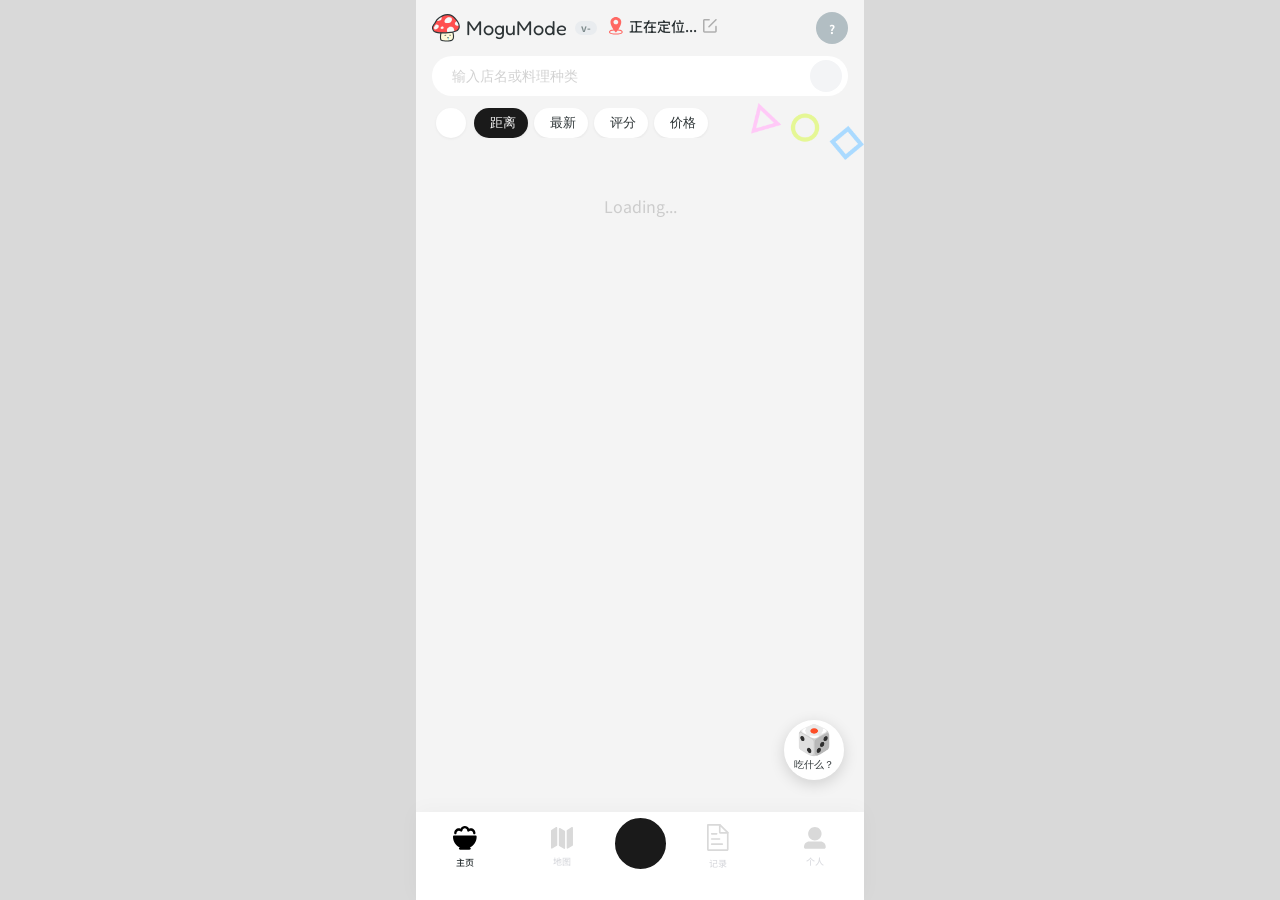
==== commit ca865b3f: "v38" ====
--- a/index.html
+++ b/index.html
@@ -34,7 +34,7 @@
     <!-- External Libraries -->
     <script src="https://unpkg.com/lucide@latest"></script>
     <link
-        href="https://fonts.googleapis.com/css2?family=Noto+Sans+JP:wght@300;400;500;700;900&family=Fredoka+One&display=swap"
+        href="https://fonts.googleapis.com/css2?family=Noto+Sans+JP:wght@300;400;500;700;900&family=Noto+Sans+SC:wght@300;400;500;700;900&family=Fredoka+One&display=swap"
         rel="stylesheet">
 
     <!-- Custom Styles -->
@@ -727,6 +727,8 @@
                         onclick="switchProfileTab('activity')">动态</button>
                     <button class="profile-tab" id="profile-tab-favorites"
                         onclick="switchProfileTab('favorites')">收藏</button>
+                    <button class="profile-tab" id="profile-tab-eaten"
+                        onclick="switchProfileTab('eaten')">吃过</button>
                     <div class="profile-tab-indicator" id="profile-tab-indicator"></div>
                 </div>
 
@@ -774,6 +776,12 @@
                     </div>
                     <div id="profile-fav-list" class="store-list" style="padding: 16px; min-height: 60vh;"></div>
                 </div>
+
+                <!-- 吃过 Tab Content -->
+                <div id="profile-content-eaten" class="profile-tab-content" style="display:none;">
+                    <div id="profile-eaten-summary" class="profile-eaten-summary"></div>
+                    <div id="profile-eaten-list" class="store-list" style="padding: 16px; min-height: 60vh;"></div>
+                </div>
             </div>
 
             <!-- 游客登录视图 -->
@@ -989,22 +997,25 @@
                 <!-- 随机结果卡片区域 -->
                 <div id="random-result-wrap" class="random-result-container" style="display:none;"></div>
 
-                <!-- 简单筛选：步行X分钟以内 -->
+                <!-- 池子数 + 已避开 提示（常驻显示，不受抽选结果切换影响）-->
+                <div id="random-persistent-hint" class="random-persistent-hint"></div>
+
+                <!-- 筛选 chip：步行X分钟内 / 3分以上 / 仅餐厅 -->
                 <div class="rf-simple-wrap">
-                    <label class="rf-checkbox random-walk-filter">
+                    <label class="rf-chip">
                         <input type="checkbox" id="rf-walk-15" checked onchange="updateRandomPoolHint()">
-                        <span>步行</span>
+                        <span class="rf-chip-text">步行</span>
                         <input type="number" id="rf-walk-minutes" class="rf-minute-input" value="15" min="1"
                             inputmode="numeric" oninput="updateRandomPoolHint()" onchange="updateRandomPoolHint()">
-                        <span>分钟以内</span>
+                        <span class="rf-chip-text">分</span>
                     </label>
-                    <label class="rf-checkbox">
+                    <label class="rf-chip">
                         <input type="checkbox" id="rf-high-rating" checked onchange="updateRandomPoolHint()">
-                        <span>3分以上</span>
+                        <span class="rf-chip-text">3分以上</span>
                     </label>
-                    <label class="rf-checkbox">
+                    <label class="rf-chip">
                         <input type="checkbox" id="rf-only-eat" checked onchange="updateRandomPoolHint()">
-                        <span>餐厅</span>
+                        <span class="rf-chip-text">仅餐厅</span>
                     </label>
                 </div>
 
@@ -1158,7 +1169,7 @@
                     </button>
                 </div>
                 <div class="friend-search-input-row">
-                    <input id="friend-search-input" class="friend-search-input" placeholder="昵称/电子邮箱">
+                    <input id="friend-search-input" class="friend-search-input" placeholder="搜索昵称">
                     <button class="friend-search-btn friend-search-btn-inside" onclick="doFriendSearch()">搜索</button>
                 </div>
                 <div id="friend-search-results" class="friend-search-results"></div>
@@ -1285,8 +1296,8 @@
     <!-- =========================================
          JAVASCRIPT FILES
          ========================================= -->
-    <script type="module" src="app.js?v=170-top-store-tiebreak"></script>
-    <script src="map.js?v=170-top-store-tiebreak"></script>
+    <script type="module" src="app.js?v=194-chip-emerald"></script>
+    <script src="map.js?v=194-chip-emerald"></script>
     <script async defer
         src="https://maps.googleapis.com/maps/api/js?key=AIzaSyAvqupW6XZ7A61lutSD8_GlV31Xdc5ZTLw&callback=initGoogleMap&libraries=geometry">
         </script>
--- a/styles.css
+++ b/styles.css
@@ -35,7 +35,7 @@
 }
 
 body {
-    font-family: 'PingFang SC', 'Noto Sans JP', sans-serif;
+    font-family: 'PingFang SC', 'Hiragino Sans GB', 'Microsoft YaHei', 'Noto Sans SC', 'Noto Sans JP', 'Source Han Sans SC', sans-serif;
     background-color: #d9d9d9;
     color: var(--text-main);
     margin: 0;
@@ -1332,8 +1332,8 @@
     color: #b2bec3;
     display: flex;
     align-items: center;
-    flex-wrap: wrap;
-    gap: 4px;
+    justify-content: space-between;
+    gap: 8px;
 }
 
 .store-activity-time {
@@ -1350,6 +1350,50 @@
 
 .store-activity-divider {
     color: #a5b0b5;
+}
+
+/* 右下角"我 + 好友"评分小标签 */
+.store-activity-stats {
+    display: inline-flex;
+    align-items: center;
+    gap: 6px;
+    margin-left: auto;
+}
+.store-stat-chip {
+    display: inline-flex;
+    align-items: center;
+    gap: 3px;
+    padding: 3px 8px;
+    border-radius: 999px;
+    font-size: 11px;
+    font-weight: 600;
+    line-height: 1;
+}
+.store-stat-chip svg {
+    width: 12px;
+    height: 12px;
+    flex-shrink: 0;
+}
+.store-stat-chip-num {
+    font-weight: 500;
+    margin-left: 1px;
+    opacity: 0.7;
+}
+/* 我：薄荷绿药丸 */
+.store-stat-chip.is-me {
+    background: #e6f7ee;
+    color: #1f8a4d;
+}
+.store-stat-chip.is-me svg {
+    color: #1f8a4d;
+}
+/* 好友：粉色药丸 */
+.store-stat-chip.is-friends {
+    background: #fdebf6;
+    color: #d6309c;
+}
+.store-stat-chip.is-friends svg {
+    color: #d6309c;
 }
 
 .store-img-item {
@@ -5156,6 +5200,36 @@
     margin: 0 3px;
 }
 
+.random-pool-subhint {
+    margin-top: 6px;
+    font-size: 11px;
+    color: #b2bec3;
+    line-height: 1.45;
+}
+
+/* 常驻提示（抽选前/后都显示）*/
+.random-persistent-hint {
+    text-align: center;
+    margin: 6px 0 8px;
+    font-size: 12px;
+    color: #636e72;
+    line-height: 1.5;
+}
+.random-persistent-hint .random-pool-count {
+    color: #ff6fa3;
+    font-weight: 700;
+    margin: 0 2px;
+}
+.random-persistent-hint .random-persistent-sub {
+    display: block;
+    margin-top: 2px;
+    font-size: 11px;
+    color: #b2bec3;
+}
+.random-persistent-hint:empty {
+    display: none;
+}
+
 /* Random Result Container */
 .random-result-container {
     width: 100%;
@@ -5319,8 +5393,53 @@
     flex-wrap: wrap;
     justify-content: center;
     align-items: center;
-    gap: 10px 14px;
+    gap: 8px;
     margin: 12px 0;
+}
+
+/* 药丸 chip 筛选条 */
+.rf-chip {
+    display: inline-flex;
+    align-items: center;
+    gap: 6px;
+    height: 32px;
+    padding: 0 14px 0 10px;
+    box-sizing: border-box;
+    border-radius: 999px;
+    border: none;
+    background: #f1f3f5;
+    color: #2d3436;
+    font-size: 13px;
+    font-weight: 500;
+    cursor: pointer;
+    transition: background 0.15s ease;
+    user-select: none;
+}
+/* 简洁的小圆点指示器（替代原生 checkbox） */
+.rf-chip input[type="checkbox"] {
+    appearance: none;
+    -webkit-appearance: none;
+    width: 8px;
+    height: 8px;
+    margin: 0;
+    border-radius: 50%;
+    background: #c5cbd0;
+    flex-shrink: 0;
+    cursor: pointer;
+    transition: background 0.15s ease;
+}
+.rf-chip input[type="checkbox"]:checked {
+    background: #22c55e;
+}
+.rf-chip:has(input[type="checkbox"]:checked) {
+    background: #dcfce7;
+}
+.rf-chip:has(input[type="checkbox"]:checked) .rf-minute-input {
+    background: transparent;
+    color: #2d3436;
+}
+.rf-chip-text {
+    line-height: 1;
 }
 
 .random-walk-filter {
@@ -5330,19 +5449,24 @@
 }
 
 .rf-minute-input {
-    width: 42px;
-    height: 28px;
-    padding: 4px 6px;
-    border: 1px solid #dfe6e9;
-    border-radius: 6px;
-    background: #fff;
+    width: 28px;
+    height: 22px;
+    padding: 0;
+    border: none;
+    background: transparent;
     font-size: 13px;
-    color: #2d3436;
+    font-weight: 600;
+    color: inherit;
     text-align: center;
+    text-decoration: underline;
+    text-underline-offset: 3px;
+    text-decoration-thickness: 1px;
+    text-decoration-color: currentColor;
     outline: none;
     appearance: textfield;
     -webkit-appearance: none;
     -moz-appearance: textfield;
+    transition: color 0.15s ease;
 }
 
 .rf-minute-input:focus {
@@ -6136,13 +6260,17 @@
     padding: 12px 0;
     text-align: center;
     font-size: 16px;
-    font-weight: 500;
+    /* 强制用 Web 字体，避免系统字体 500 weight 渲染不一致 */
+    font-family: 'Noto Sans SC', 'PingFang SC', 'Hiragino Sans GB', 'Microsoft YaHei', sans-serif;
+    font-weight: 400;
     color: #b2bec3;
     border: none;
     background: none;
     cursor: pointer;
     position: relative;
     transition: color 0.3s;
+    -webkit-font-smoothing: antialiased;
+    -moz-osx-font-smoothing: grayscale;
 }
 
 .profile-tab.active {
@@ -6154,10 +6282,22 @@
     position: absolute;
     bottom: 0;
     left: 0;
-    width: 50%;
+    width: calc(100% / 3);
     height: 2px;
     background: #2d3436;
     transition: transform 0.3s ease;
+}
+
+.profile-eaten-summary {
+    padding: 16px 20px 4px;
+    font-size: 13px;
+    color: #636e72;
+    font-weight: 500;
+}
+.profile-eaten-summary strong {
+    color: #2d3436;
+    font-weight: 700;
+    font-size: 15px;
 }
 
 /* Profile Tab Content */
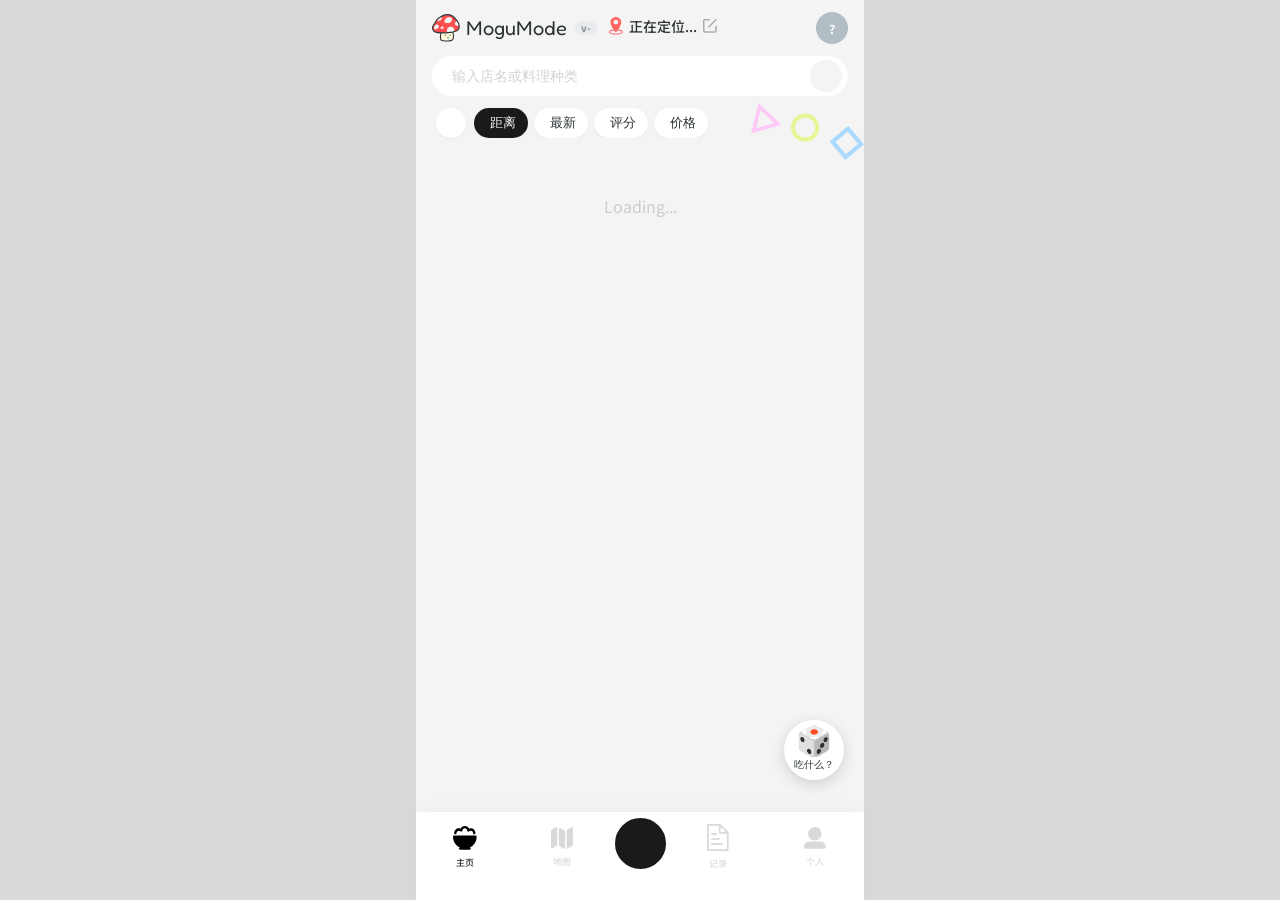
==== commit ac28f681: "v40" ====
--- a/index.html
+++ b/index.html
@@ -90,18 +90,18 @@
                         <div id="mini-map-confirm" style="height:200px; background:#eee;"></div>
                         <div style="padding-top:20px;">
                             <div class="loc-confirm-title-row">
-                                <h3 class="loc-confirm-title">你在这里吗？</h3>
+                                <h3 class="loc-confirm-title" data-i18n="loc.titleConfirm">你在这里吗？</h3>
                                 <button type="button" class="loc-custom-toggle" id="loc-custom-toggle"
                                     onclick="toggleLocCustomSearch()">
                                     <i data-lucide="search" width="12"></i>
-                                    <span id="loc-custom-toggle-label">自定义位置</span>
+                                    <span id="loc-custom-toggle-label" data-i18n="form.customLocation">自定义位置</span>
                                 </button>
                             </div>
-                            <div id="loc-confirm-current" class="loc-confirm-current">当前位置：读取中...</div>
+                            <div id="loc-confirm-current" class="loc-confirm-current" data-i18n="loc.reading">当前位置：读取中...</div>
                             <div id="loc-custom-search-panel" class="loc-custom-search-panel hidden">
                                 <div class="loc-custom-search-input-wrap">
                                     <input type="text" id="loc-custom-search-input" class="loc-custom-search-input"
-                                        placeholder="搜索地址或店名">
+                                        placeholder="搜索地址或店名" data-i18n-placeholder="loc.searchAddress">
                                     <button type="button" id="loc-custom-search-clear"
                                         class="loc-custom-search-clear hidden" aria-label="清空"
                                         onclick="clearLocCustomSearch()"></button>
@@ -109,9 +109,9 @@
                                 <div id="loc-custom-search-results" class="loc-custom-search-results"></div>
                             </div>
                             <div class="loc-actions">
-                                <button class="action-btn btn-cancel" onclick="closeLocModals()">取消</button>
-                                <button class="action-btn btn-reread" onclick="startFetchLocation()">重新读取</button>
-                                <button class="action-btn btn-save" onclick="confirmGPSLocation()">使用位置</button>
+                                <button class="action-btn btn-cancel" onclick="closeLocModals()" data-i18n="common.cancel">取消</button>
+                                <button class="action-btn btn-reread" onclick="startFetchLocation()" data-i18n="detail.reload">重新读取</button>
+                                <button class="action-btn btn-save" onclick="confirmGPSLocation()" data-i18n="detail.useLocation">使用位置</button>
                             </div>
                         </div>
                     </div>
@@ -119,7 +119,7 @@
 
                 <!-- Search Bar -->
                 <div class="search-container">
-                    <input type="text" class="search-bar" id="home-search" placeholder="输入店名或料理种类">
+                    <input type="text" class="search-bar" id="home-search" placeholder="输入店名或料理种类" data-i18n-placeholder="home.searchPlaceholder">
                     <button type="button" class="search-clear-btn hidden" id="home-search-clear"
                         aria-label="清空搜索"></button>
                     <button type="button" class="search-submit-btn" id="home-search-submit"
@@ -137,19 +137,19 @@
                     <div class="sort-pill-group" id="sort-pill-group">
                         <button type="button" class="sort-pill is-selected" data-sort-key="distance"
                             onclick="selectSortOption('distance')">
-                            <i data-lucide="footprints" width="14"></i> 距离
+                            <i data-lucide="footprints" width="14"></i> <span data-i18n="home.sort.distance">距离</span>
                         </button>
                         <button type="button" class="sort-pill" data-sort-key="default"
                             onclick="selectSortOption('default')">
-                            <i data-lucide="align-left" width="14"></i> 最新
+                            <i data-lucide="align-left" width="14"></i> <span data-i18n="home.sort.newest">最新</span>
                         </button>
                         <button type="button" class="sort-pill" data-sort-key="rating"
                             onclick="selectSortOption('rating')">
-                            <i data-lucide="heart" width="14"></i> 评分
+                            <i data-lucide="heart" width="14"></i> <span data-i18n="home.sort.rating">评分</span>
                         </button>
                         <button type="button" class="sort-pill" data-sort-key="price"
                             onclick="selectSortOption('price')">
-                            <i data-lucide="coins" width="14"></i> 价格
+                            <i data-lucide="coins" width="14"></i> <span data-i18n="home.sort.price">价格</span>
                         </button>
                     </div>
 
@@ -236,9 +236,9 @@
                                 </div>
                             </div>
                             <div class="filter-actions">
-                                <button class="rf-btn cancel" onclick="resetFilters()">重置</button>
-                                <button class="rf-btn cancel" onclick="toggleFilterPanel()">取消</button>
-                                <button class="action-btn btn-save" onclick="saveFilters()">保存</button>
+                                <button class="rf-btn cancel" onclick="resetFilters()" data-i18n="detail.reset">重置</button>
+                                <button class="rf-btn cancel" onclick="toggleFilterPanel()" data-i18n="common.cancel">取消</button>
+                                <button class="action-btn btn-save" onclick="saveFilters()" data-i18n="common.save">保存</button>
                             </div>
                         </div>
                     </div>
@@ -254,7 +254,7 @@
 
             <button class="fab-dice-btn" onclick="openRandomModal()">
                 <span class="fab-dice-icon">🎲</span>
-                <span class="fab-dice-text">吃什么？</span>
+                <span class="fab-dice-text" data-i18n="common.eatWhat">吃什么？</span>
             </button>
         </section>
 
@@ -263,7 +263,7 @@
              ========================================= -->
         <section id="view-map" class="hidden map-section" style="height:100vh;">
             <div class="map-search-card">
-                <input id="q" class="map-search-input" placeholder="输入店名或料理种类">
+                <input id="q" class="map-search-input" placeholder="输入店名或料理种类" data-i18n-placeholder="home.searchPlaceholder">
                 <button id="map-search-action-btn" class="map-search-action-btn" type="button" aria-label="搜索"
                     onclick="onMapSearchActionClick()">
                     <i data-lucide="search" width="20"></i>
@@ -273,31 +273,31 @@
             <div id="map-search-area-row" class="map-search-area-row hidden">
                 <button class="map-search-area-btn" type="button" onclick="searchInVisibleArea()">
                     <i data-lucide="locate-fixed" width="14"></i>
-                    在此区域内搜索
+                    <span data-i18n="map.searchInArea">在此区域内搜索</span>
                 </button>
             </div>
 
             <div id="map-filter-chips" class="map-filter-chips">
-                <button class="map-chip" type="button" data-rating="3.5" onclick="toggleMapRatingChip()">
+                <button class="map-chip" type="button" data-rating="3.5" onclick="toggleMapRatingChip()" data-i18n="map.chip.highRated">
                     高分
                 </button>
                 <button class="map-chip" type="button" data-cat="eat" onclick="toggleMapCategoryChip('eat')">
-                    <img src="images/map-pin-01.svg" alt="" class="map-chip-icon">餐厅
+                    <img src="images/map-pin-01.svg" alt="" class="map-chip-icon"><span data-i18n="map.chip.eat">餐厅</span>
                 </button>
                 <button class="map-chip" type="button" data-cat="drink" onclick="toggleMapCategoryChip('drink')">
-                    <img src="images/map-pin-02.svg" alt="" class="map-chip-icon">饮品
+                    <img src="images/map-pin-02.svg" alt="" class="map-chip-icon"><span data-i18n="map.chip.drink">饮品</span>
                 </button>
                 <button class="map-chip" type="button" data-cat="other" onclick="toggleMapCategoryChip('other')">
-                    <img src="images/map-pin-03.svg" alt="" class="map-chip-icon">其他
+                    <img src="images/map-pin-03.svg" alt="" class="map-chip-icon"><span data-i18n="map.chip.other">其他</span>
                 </button>
                 <button class="map-chip" type="button" data-cat="fav" onclick="toggleMapCategoryChip('fav')">
-                    <img src="images/map-pin-04.svg" alt="" class="map-chip-icon">收藏
+                    <img src="images/map-pin-04.svg" alt="" class="map-chip-icon"><span data-i18n="map.chip.fav">收藏</span>
                 </button>
                 <button class="map-chip" type="button" data-cat="like" onclick="toggleMapCategoryChip('like')">
-                    <img src="images/map-pin-05.svg" alt="" class="map-chip-icon">好吃
+                    <img src="images/map-pin-05.svg" alt="" class="map-chip-icon"><span data-i18n="map.chip.likeFood">好吃</span>
                 </button>
                 <button class="map-chip" type="button" data-cat="dislike" onclick="toggleMapCategoryChip('dislike')">
-                    <img src="images/map-pin-06.svg" alt="" class="map-chip-icon">难吃
+                    <img src="images/map-pin-06.svg" alt="" class="map-chip-icon"><span data-i18n="map.chip.dislikeFood">难吃</span>
                 </button>
             </div>
 
@@ -354,12 +354,12 @@
                     <div class="sheet-section">
                         <div class="sheet-section-header">
                             <button type="button" class="sheet-section-link"
-                                onclick="openMapReviewSubpage('mine')"><span>我的评论</span><span
+                                onclick="openMapReviewSubpage('mine')"><span data-i18n="detail.myReview">我的评论</span><span
                                     id="mp-my-review-count"></span><span>&nbsp;&gt;</span></button>
                         </div>
                         <div class="sheet-my-rating">
                             <div class="my-rating-left">
-                                <span class="my-score" id="mp-my-score">暂无评分</span>
+                                <span class="my-score" id="mp-my-score" data-i18n="detail.noRating">暂无评分</span>
                                 <img src="images/pingfen.svg" width="14" id="mp-my-score-icon">
                             </div>
                             <div class="sheet-social-btns sheet-social-btns-inline">
@@ -383,7 +383,7 @@
                             <button class="sheet-checkin-btn" onclick="toggleMapCheckIn()">
                                 <span class="checkin-count" id="txt-checkin-count"></span>
                                 <i data-lucide="plus" width="22"></i>
-                                <span class="checkin-label">记录</span>
+                                <span class="checkin-label" data-i18n="detail.recordBtn">记录</span>
                             </button>
                         </div>
                     </div>
@@ -392,7 +392,7 @@
                     <div class="sheet-section sheet-section-clickable" onclick="openMapReviewSubpage('friends')">
                         <div class="sheet-section-header">
                             <button type="button" class="sheet-section-link"
-                                onclick="event.stopPropagation();openMapReviewSubpage('friends')"><span>朋友评论</span><span
+                                onclick="event.stopPropagation();openMapReviewSubpage('friends')"><span data-i18n="detail.friendsReviews">朋友评论</span><span
                                     id="mp-friend-review-count"></span><span>&nbsp;&gt;</span></button>
                             <div class="sheet-friend-avatars">
                                 <img src="images/avatar-placeholder.svg" class="f-avatar">
@@ -425,10 +425,10 @@
                     <!-- 评论/相册标签 -->
                     <div class="sheet-tabs">
                         <div class="sheet-tab active" onclick="switchSheetTab('reviews')">
-                            评论(<span id="mp-review-count">23</span>)
+                            <span data-i18n="detail.reviewsTab">评论</span>(<span id="mp-review-count">23</span>)
                         </div>
                         <div class="sheet-tab" onclick="switchSheetTab('photos')">
-                            相册(<span id="mp-album-count">190</span>)
+                            <span data-i18n="detail.albumTab">相册</span>(<span id="mp-album-count">190</span>)
                         </div>
                     </div>
 
@@ -443,7 +443,7 @@
                                 <img src="images/pingfen.svg" width="14">
                                 <img src="images/pingfen.svg" width="14" style="opacity:0.3;">
                             </div>
-                            <span class="review-label">平均评分</span>
+                            <span class="review-label" data-i18n="detail.avgRating">平均评分</span>
                         </div>
                         <div id="mp-visit-ranking" class="visit-ranking"></div>
                         <div id="mp-reviews-list" class="reviews-list"></div>
@@ -476,9 +476,9 @@
 
             <div id="add-auth-mask" class="hidden auth-mask-card">
                 <i data-lucide="lock" style="color:#b2bec3; width:40px; height:40px; margin-bottom:16px;"></i>
-                <p>请先登录后发布</p>
+                <p data-i18n="add.authPrompt">请先登录后发布</p>
                 <button onclick="switchView('profile')" class="btn-submit"
-                    style="width:auto; margin:0 auto; padding:10px 30px;">去登录</button>
+                    style="width:auto; margin:0 auto; padding:10px 30px;" data-i18n="add.goLogin">去登录</button>
             </div>
 
             <div id="add-form" class="add-composer">
@@ -486,33 +486,33 @@
                 <input type="hidden" id="newTime">
 
                 <div id="add-step-pick" class="add-step-panel">
-                    <h3 class="add-main-title">今天吃的哪家店？</h3>
+                    <h3 class="add-main-title" data-i18n="add.pickTitle">今天吃的哪家店？</h3>
                     <div class="add-search-stage">
                         <div class="add-search-pill-row">
-                            <input id="add-search-input" class="add-search-pill-input" placeholder="在这里输入店铺名">
+                            <input id="add-search-input" class="add-search-pill-input" placeholder="在这里输入店铺名" data-i18n-placeholder="add.searchInput">
                             <img id="add-selected-mogu-inline" src="images/mogu.svg"
                                 class="add-selected-mogu-inline hidden" alt="mogu">
                             <button type="button" id="add-view-store-btn" class="add-view-store-btn hidden"
-                                onclick="openAddSelectedStoreCard()">查看店铺</button>
+                                onclick="openAddSelectedStoreCard()" data-i18n="add.viewStore">查看店铺</button>
                             <button type="button" id="add-search-clear-btn"
                                 class="add-search-clear-btn hidden">✕</button>
                         </div>
                         <div class="add-search-tools-row">
                             <button type="button" id="add-nearby-search-btn" class="add-nearby-search-btn"
-                                onclick="searchNearbyAddStores()">搜索附近店铺</button>
+                                onclick="searchNearbyAddStores()" data-i18n="add.searchNearby">搜索附近店铺</button>
                             <button type="button" id="add-map-toggle-link" class="add-map-toggle-link hidden"
-                                onclick="toggleAddSearchMap()">在地图上查看</button>
+                                onclick="toggleAddSearchMap()" data-i18n="add.viewOnMap">在地图上查看</button>
                         </div>
                         <div id="add-search-results" class="search-results add-search-results"></div>
                         <div id="add-search-map-wrap" class="add-search-map-wrap hidden">
                             <button type="button" id="add-search-in-area-btn" class="add-search-in-area-btn"
-                                onclick="searchAddStoresInMapArea()">在此区域搜索</button>
+                                onclick="searchAddStoresInMapArea()" data-i18n="add.searchInArea">在此区域搜索</button>
                             <div id="add-search-map" class="add-search-map" aria-label="搜索地图预览"></div>
                         </div>
                     </div>
                     <div class="add-step-pick-confirm-wrap">
                         <button id="add-step-pick-confirm-btn" class="add-step-pick-confirm-btn"
-                            onclick="confirmAddStoreSelection()" disabled>确认</button>
+                            onclick="confirmAddStoreSelection()" disabled data-i18n="add.confirm">确认</button>
                     </div>
                 </div>
 
@@ -526,13 +526,13 @@
                             <span id="add-form-store-name">店铺名</span>
                             <img id="add-form-mogu" src="images/mogu.svg" class="add-picked-mogu hidden" alt="mogu">
                             <button id="add-chip-edit-btn" class="add-chip-edit-btn"
-                                onclick="editAddStoreSelection()">修改</button>
+                                onclick="editAddStoreSelection()" data-i18n="add.editStore">修改</button>
                         </div>
                     </div>
 
                     <!-- 评分卡（hero） -->
                     <div class="add-rating-card">
-                        <div class="add-rating-hint">滑动蘑菇评分</div>
+                        <div class="add-rating-hint" data-i18n="add.ratingHint">滑动蘑菇评分</div>
                         <div class="add-rating-number" id="add-rating-number">3.8</div>
                         <input id="add-rating-slider" type="hidden" value="3.8">
                         <div class="add-rating-mushrooms" id="add-rating-mushrooms"></div>
@@ -541,7 +541,7 @@
                     <!-- 花费 + 日期（同一张卡里，左右两栏） -->
                     <div class="add-row-card">
                         <div class="add-row-item">
-                            <div class="add-input-label">花费<span class="add-input-label-hint">人均</span></div>
+                            <div class="add-input-label"><span data-i18n="add.budget">花费</span><span class="add-input-label-hint" data-i18n="add.budgetHint">人均</span></div>
                             <div class="add-budget-input">
                                 <input type="number" id="newBudget" class="add-bare-input" placeholder="0">
                                 <span class="add-budget-suffix">JPY</span>
@@ -549,11 +549,11 @@
                         </div>
                         <div class="add-row-divider" aria-hidden="true"></div>
                         <div class="add-row-item">
-                            <div class="add-input-label">日期</div>
+                            <div class="add-input-label" data-i18n="add.date">日期</div>
                             <div class="custom-date-wrap add-date-inline">
                                 <input type="date" id="newMealDate" class="custom-date-native">
                                 <div class="custom-date-display">
-                                    <span class="custom-date-text is-empty" id="newMealDateText">点击选择</span>
+                                    <span class="custom-date-text is-empty" id="newMealDateText" data-i18n="add.pickDate">点击选择</span>
                                     <i data-lucide="calendar" width="16" class="custom-date-icon"></i>
                                 </div>
                             </div>
@@ -566,22 +566,22 @@
                         <div id="preview-list" class="preview-list hidden"></div>
                         <div id="upload-placeholder" class="upload-placeholder">
                             <i data-lucide="image-plus" width="22"></i>
-                            <span>添加照片（可多选）</span>
+                            <span data-i18n="add.uploadPhoto">添加照片（可多选）</span>
                         </div>
                     </div>
 
                     <!-- 留言 -->
                     <div class="add-input-card">
-                        <div class="add-input-label">想说点什么</div>
+                        <div class="add-input-label" data-i18n="add.reviewLabel">想说点什么</div>
                         <textarea id="newReview" class="input-std add-review-textarea"
-                            placeholder="今天的味道、感受、推荐菜⋯⋯" rows="4"></textarea>
+                            placeholder="今天的味道、感受、推荐菜⋯⋯" rows="4" data-i18n-placeholder="add.reviewPlaceholder"></textarea>
                     </div>
 
                     <button id="edit-cancel-btn" class="btn-submit add-edit-cancel-btn hidden"
-                        onclick="cancelEditReviewComposer()">取消修改</button>
+                        onclick="cancelEditReviewComposer()" data-i18n="add.cancelEdit">取消修改</button>
 
                     <button id="post-btn" class="btn-submit add-post-btn" onclick="submitNew()">
-                        <span id="post-btn-text">发布记录</span>
+                        <span id="post-btn-text" data-i18n="add.publish">发布记录</span>
                         <div class="spinner"></div>
                     </button>
                 </div>
@@ -606,7 +606,7 @@
                         </button>
                     </div>
                     <button type="button" class="record-jump-btn hidden" id="record-jump-btn"
-                        onclick="jumpRecordCalendarFocus()">回到今天</button>
+                        onclick="jumpRecordCalendarFocus()" data-i18n="record.todayBtn">回到今天</button>
                     <select id="record-year-select" class="record-year-select"
                         onchange="renderRecordCalendar()"></select>
                 </div>
@@ -633,7 +633,7 @@
                 <div class="profile-header">
                     <div class="profile-header-left">
                         <button class="profile-back-btn hidden" id="profile-back-btn" onclick="backFromFriendProfile()">
-                            <img src="images/back.svg" width="10"> <span>返回</span>
+                            <img src="images/back.svg" width="10"> <span data-i18n="common.back">返回</span>
                         </button>
                         <button class="profile-menu-btn" onclick="toggleProfileMenu(event)">
                             <i data-lucide="menu" width="24"></i>
@@ -649,7 +649,7 @@
                                 <path d="M22 21v-2a4 4 0 0 0-3-3.87" />
                                 <path d="M16 3.13a4 4 0 0 1 0 7.75" />
                             </svg>
-                            <span class="profile-friends-label">好友</span>
+                            <span class="profile-friends-label" data-i18n="profile.friends">好友</span>
                             <span id="profile-friends-dot" class="profile-friends-dot hidden">0</span>
                         </button>
                     </div>
@@ -662,22 +662,21 @@
                             </button>
                         </div>
                         <div class="profile-menu-section">
-                            <button class="profile-menu-item is-unavailable" onclick="handleFakeLanguageSwitch()"
-                                aria-disabled="true">
+                            <button class="profile-menu-item" onclick="openLangPicker()">
                                 <span class="profile-menu-item-icon">
                                     <i data-lucide="languages" width="18"></i>
                                 </span>
                                 <span class="profile-menu-item-text">
-                                    <span class="profile-menu-item-title">切换语言</span>
+                                    <span class="profile-menu-item-title" data-i18n="menu.lang">切换语言</span>
                                 </span>
-                                <span class="profile-menu-item-badge">即将上线</span>
+                                <span class="profile-menu-item-badge" id="profile-menu-lang-current"></span>
                             </button>
                             <button id="profile-menu-install-btn" class="profile-menu-item hidden" onclick="installPwaFromMenu()">
                                 <span class="profile-menu-item-icon">
                                     <i data-lucide="download" width="18"></i>
                                 </span>
                                 <span class="profile-menu-item-text">
-                                    <span class="profile-menu-item-title">添加到桌面</span>
+                                    <span class="profile-menu-item-title" data-i18n="menu.install">添加到桌面</span>
                                 </span>
                             </button>
                             <button class="profile-menu-item danger" onclick="logoutFromMenu()">
@@ -685,10 +684,29 @@
                                     <i data-lucide="log-out" width="18"></i>
                                 </span>
                                 <span class="profile-menu-item-text">
-                                    <span class="profile-menu-item-title">退出登录</span>
+                                    <span class="profile-menu-item-title" data-i18n="menu.logout">退出登录</span>
                                 </span>
                             </button>
                         </div>
+                    </div>
+                </div>
+
+                <!-- 语言选择弹窗 -->
+                <div id="lang-picker" class="lang-picker-overlay" onclick="if(event.target===this) closeLangPicker()">
+                    <div class="lang-picker-sheet">
+                        <div class="lang-picker-title" data-i18n="lang.title">选择语言</div>
+                        <button class="lang-picker-item" data-lang="zh" onclick="pickLang('zh')">
+                            <span class="lang-picker-name">简体中文</span>
+                            <i class="lang-picker-check" data-lucide="check" width="18"></i>
+                        </button>
+                        <button class="lang-picker-item" data-lang="en" onclick="pickLang('en')">
+                            <span class="lang-picker-name">English</span>
+                            <i class="lang-picker-check" data-lucide="check" width="18"></i>
+                        </button>
+                        <button class="lang-picker-item" data-lang="ja" onclick="pickLang('ja')">
+                            <span class="lang-picker-name">日本語</span>
+                            <i class="lang-picker-check" data-lucide="check" width="18"></i>
+                        </button>
                     </div>
                 </div>
 
@@ -724,11 +742,11 @@
                 <!-- Tab Switcher -->
                 <div class="profile-tabs">
                     <button class="profile-tab active" id="profile-tab-activity"
-                        onclick="switchProfileTab('activity')">动态</button>
+                        onclick="switchProfileTab('activity')" data-i18n="profile.tab.activity">动态</button>
                     <button class="profile-tab" id="profile-tab-favorites"
-                        onclick="switchProfileTab('favorites')">收藏</button>
+                        onclick="switchProfileTab('favorites')" data-i18n="profile.tab.favorites">收藏</button>
                     <button class="profile-tab" id="profile-tab-eaten"
-                        onclick="switchProfileTab('eaten')">吃过</button>
+                        onclick="switchProfileTab('eaten')" data-i18n="profile.tab.eaten">吃过</button>
                     <div class="profile-tab-indicator" id="profile-tab-indicator"></div>
                 </div>
 
@@ -736,12 +754,12 @@
                 <div id="friends-page" class="friends-page hidden">
                     <div class="friends-header">
                         <button class="friends-back-btn" onclick="closeFriendsPage()">
-                            <img src="images/back.svg" width="10"> <span>返回</span>
-                        </button>
-                        <div class="friends-title">好友</div>
+                            <img src="images/back.svg" width="10"> <span data-i18n="common.back">返回</span>
+                        </button>
+                        <div class="friends-title" data-i18n="friend.title">好友</div>
                         <button class="friends-add-btn" onclick="openFriendSearch()">
                             <img src="images/add-friend.svg" width="20">
-                            <span>添加好友</span>
+                            <span data-i18n="friend.add">添加好友</span>
                         </button>
                     </div>
                     <div class="friends-toolbar">
@@ -795,48 +813,48 @@
                 <!-- iOS 添加到桌面引导弹窗 -->
                 <div id="install-ios-guide" class="install-ios-guide hidden" onclick="if(event.target===this) closeInstallIosGuide()">
                     <div class="install-ios-guide-card">
-                        <div class="install-ios-guide-title">添加到主屏幕</div>
+                        <div class="install-ios-guide-title" data-i18n="dialog.addToHome">添加到主屏幕</div>
                         <div class="install-ios-guide-step">
                             <span class="install-ios-step-num">1</span>
-                            点击底部分享按钮 <img src="images/share-ios.svg" alt="分享" onerror="this.style.display='none'" style="height:18px;vertical-align:middle">
+                            <span data-i18n="install.iosStep1">点击底部分享按钮</span> <img src="images/share-ios.svg" alt="" onerror="this.style.display='none'" style="height:18px;vertical-align:middle">
                         </div>
                         <div class="install-ios-guide-step">
                             <span class="install-ios-step-num">2</span>
-                            选择「添加到主屏幕」
+                            <span data-i18n="install.iosStep2">选择「添加到主屏幕」</span>
                         </div>
                         <div class="install-ios-guide-step">
                             <span class="install-ios-step-num">3</span>
-                            点击「添加」即可在桌面打开
-                        </div>
-                        <button class="install-ios-guide-close" onclick="closeInstallIosGuide()">知道了</button>
+                            <span data-i18n="install.iosStep3">点击「添加」即可在桌面打开</span>
+                        </div>
+                        <button class="install-ios-guide-close" onclick="closeInstallIosGuide()" data-i18n="dialog.gotIt">知道了</button>
                     </div>
                 </div>
 
                 <!-- 内嵌浏览器（微信/QQ等）提示：登录可能失败，建议复制链接到外部浏览器打开 -->
                 <div id="inapp-browser-notice" class="inapp-browser-notice hidden">
-                    <div class="inapp-browser-notice-text">
+                    <div class="inapp-browser-notice-text" data-i18n="auth.inappNotice">
                         检测到你正在微信或其他 App 内置浏览器中打开本站，登录可能无法完成。请复制下方网址，到 Safari / Chrome 等浏览器中打开。
                     </div>
                     <div class="inapp-browser-notice-url" id="inapp-browser-notice-url"></div>
-                    <button class="inapp-browser-notice-btn" onclick="copyCurrentSiteUrl()">复制网址</button>
+                    <button class="inapp-browser-notice-btn" onclick="copyCurrentSiteUrl()" data-i18n="detail.copyUrl">复制网址</button>
                 </div>
 
                 <!-- 首屏登录入口 -->
                 <div class="login-form-container" id="auth-entry">
-                    <h1 class="login-title">登录</h1>
+                    <h1 class="login-title" data-i18n="auth.login">登录</h1>
                     <button class="login-btn-primary auth-entry-btn auth-entry-btn-google" onclick="loginWithGoogle()">
                         <img src="images/google.svg" class="google-icon-img" alt="google">
-                        谷歌账号登录
+                        <span data-i18n="auth.googleLogin">谷歌账号登录</span>
                     </button>
                     <button class="login-btn-primary auth-entry-btn auth-entry-btn-email" onclick="showEmailLogin()">
                         <i data-lucide="mail" width="18"></i>
-                        邮箱登录
+                        <span data-i18n="auth.emailLogin">邮箱登录</span>
                     </button>
                 </div>
 
                 <!-- 登录表单 -->
                 <div class="login-form-container" id="login-form" style="display:none;">
-                    <h1 class="login-title">邮箱登录</h1>
+                    <h1 class="login-title" data-i18n="auth.emailLogin">邮箱登录</h1>
 
                     <!-- 邮箱输入 -->
                     <div class="login-input-group">
@@ -852,33 +870,33 @@
 
                     <!-- 忘记密码 -->
                     <div class="forgot-password">
-                        <a href="#">忘记密码了</a>
+                        <a href="#" data-i18n="common.forgotPassword">忘记密码了</a>
                     </div>
 
                     <!-- 登录按钮 -->
-                    <button class="login-btn-primary" onclick="handleLogin()">登录</button>
+                    <button class="login-btn-primary" onclick="handleLogin()" data-i18n="auth.login">登录</button>
 
                     <!-- 分隔线 -->
                     <div class="login-divider">
-                        <span>新用户注册</span>
+                        <span data-i18n="auth.noAccount">新用户注册</span>
                     </div>
 
                     <!-- 邮箱注册按钮 -->
                     <button class="login-btn-secondary" onclick="showRegisterForm()">
                         <i data-lucide="mail" width="18"></i>
-                        邮箱注册
+                        <span data-i18n="auth.emailRegister">邮箱注册</span>
                     </button>
 
                     <!-- 谷歌注册按钮 -->
                     <button class="login-btn-secondary google-btn" onclick="loginWithGoogle()">
                         <img src="images/google.svg" class="google-icon-img" alt="google">
-                        谷歌账号注册
+                        <span data-i18n="auth.googleLogin">谷歌账号注册</span>
                     </button>
                 </div>
 
                 <!-- 注册表单 -->
                 <div class="login-form-container" id="register-form" style="display:none;">
-                    <h1 class="login-title">注册</h1>
+                    <h1 class="login-title" data-i18n="auth.register">注册</h1>
 
                     <!-- 邮箱输入 -->
                     <div class="login-input-group">
@@ -895,17 +913,17 @@
                     <!-- 确认密码 -->
                     <div class="login-input-group">
                         <i data-lucide="lock" width="20" color="#b2bec3"></i>
-                        <input type="password" id="reg-pass-confirm" placeholder="再输入一次密码">
+                        <input type="password" id="reg-pass-confirm" placeholder="再输入一次密码" data-i18n-placeholder="auth.confirmPassword">
                     </div>
 
                     <!-- 注册按钮 (放在底部) -->
                     <div class="register-btn-bottom">
-                        <button class="login-btn-primary" onclick="handleRegister()">注册</button>
+                        <button class="login-btn-primary" onclick="handleRegister()" data-i18n="auth.register">注册</button>
                     </div>
 
                     <!-- 返回登录 -->
                     <div class="register-back-link">
-                        <a href="#" onclick="showLoginForm(); return false;">已有账号？返回登录</a>
+                        <a href="#" onclick="showLoginForm(); return false;" data-i18n="auth.haveAccountBackToLogin">已有账号？返回登录</a>
                     </div>
                 </div>
             </div>
@@ -952,12 +970,12 @@
             <div class="nav-icon active" id="nav-home" onclick="switchView('home')">
                 <!-- <i data-lucide="utensils-crossed" width="24"></i> -->
                 <img src="images/home-b.svg" alt="home" width="24">
-                <span class="nav-text">主页</span>
+                <span class="nav-text" data-i18n="nav.home">主页</span>
             </div>
             <div class="nav-icon" id="nav-map" onclick="switchView('map')">
                 <!-- <i data-lucide="map" width="24"></i> -->
                 <img src="images/map-g.svg" alt="map" width="22">
-                <span class="nav-text">地图</span>
+                <span class="nav-text" data-i18n="nav.map">地图</span>
             </div>
             <div class="add-btn-circle" onclick="switchView('add')">
                 <i data-lucide="plus" width="28"></i>
@@ -965,7 +983,7 @@
             <div class="nav-icon" id="nav-fav" onclick="switchView('fav')">
                 <!-- <i data-lucide="heart" width="24"></i> -->
                 <img src="images/jilu-g.svg" alt="fav" width="22">
-                <span class="nav-text">记录</span>
+                <span class="nav-text" data-i18n="nav.record">记录</span>
             </div>
             <div class="nav-icon" id="nav-profile" onclick="switchView('profile')">
                 <!-- <i data-lucide="user" width="24"></i> -->
@@ -973,7 +991,7 @@
                     <img src="images/my-g.svg" alt="my" width="22">
                     <span id="nav-profile-friends-dot" class="nav-friends-dot hidden">0</span>
                 </div>
-                <span class="nav-text">个人</span>
+                <span class="nav-text" data-i18n="nav.profile">个人</span>
             </div>
         </nav>
 
@@ -983,7 +1001,7 @@
         <div id="layer-random" class="random-panel-layer" onclick="if(event.target===this) closeRandomPanel()">
             <div class="random-card-body">
                 <div style="display:flex; justify-content:space-between; align-items:center; margin-bottom:20px;">
-                    <h2 id="random-title" style="margin:0; font-size:20px;">今天吃什么？</h2>
+                    <h2 id="random-title" style="margin:0; font-size:20px;" data-i18n="random.title">今天吃什么？</h2>
                     <button onclick="closeRandomPanel()" style="background:none; border:none; padding:4px;">
                         <i data-lucide="x" color="#2d3436"></i>
                     </button>
@@ -1004,24 +1022,24 @@
                 <div class="rf-simple-wrap">
                     <label class="rf-chip">
                         <input type="checkbox" id="rf-walk-15" checked onchange="updateRandomPoolHint()">
-                        <span class="rf-chip-text">步行</span>
+                        <span class="rf-chip-text" data-i18n="random.chip.walk">步行</span>
                         <input type="number" id="rf-walk-minutes" class="rf-minute-input" value="15" min="1"
                             inputmode="numeric" oninput="updateRandomPoolHint()" onchange="updateRandomPoolHint()">
-                        <span class="rf-chip-text">分</span>
+                        <span class="rf-chip-text" data-i18n="random.chip.walkUnit">分</span>
                     </label>
                     <label class="rf-chip">
                         <input type="checkbox" id="rf-high-rating" checked onchange="updateRandomPoolHint()">
-                        <span class="rf-chip-text">3分以上</span>
+                        <span class="rf-chip-text" data-i18n="random.chip.rating">3分以上</span>
                     </label>
                     <label class="rf-chip">
                         <input type="checkbox" id="rf-only-eat" checked onchange="updateRandomPoolHint()">
-                        <span class="rf-chip-text">仅餐厅</span>
+                        <span class="rf-chip-text" data-i18n="random.chip.eatery">仅餐厅</span>
                     </label>
                 </div>
 
                 <button id="btn-do-random" class="btn-random-main" onclick="doRandomPick()">
                     🎲
-                    <span id="btn-random-text">随机抽选</span>
+                    <span id="btn-random-text" data-i18n="random.btnPick">随机抽选</span>
                 </button>
             </div>
         </div>
@@ -1118,8 +1136,8 @@
                 <!-- Additional Info Card -->
                 <div id="fd-info-card" class="fd-info-card">
                     <div class="fd-info-header">
-                        <span class="fd-info-title">追加信息</span>
-                        <span class="fd-report-closed" onclick="showDeleteStoreModal()">这家店已经停业了？</span>
+                        <span class="fd-info-title" data-i18n="detail.appendInfo">追加信息</span>
+                        <span class="fd-report-closed" onclick="showDeleteStoreModal()" data-i18n="detail.reportClosed">这家店已经停业了？</span>
                         <button class="fd-edit-close-btn" onclick="toggleInfoEditMode()">
                             <img src="images/close.svg" style="width:20px;">
                         </button>
@@ -1169,8 +1187,8 @@
                     </button>
                 </div>
                 <div class="friend-search-input-row">
-                    <input id="friend-search-input" class="friend-search-input" placeholder="搜索昵称">
-                    <button class="friend-search-btn friend-search-btn-inside" onclick="doFriendSearch()">搜索</button>
+                    <input id="friend-search-input" class="friend-search-input" placeholder="搜索昵称" data-i18n-placeholder="friend.searchPlaceholder">
+                    <button class="friend-search-btn friend-search-btn-inside" onclick="doFriendSearch()" data-i18n="common.search">搜索</button>
                 </div>
                 <div id="friend-search-results" class="friend-search-results"></div>
             </div>
@@ -1186,11 +1204,11 @@
                     <button class="activity-set-main-btn" id="activity-set-main-btn"
                         onclick="toggleCurrentImageAsMain()">
                         <img id="activity-main-pin-icon" class="activity-main-icon" src="images/main.svg" alt="main">
-                        <span id="activity-main-pin-label">设为今日主图</span>
+                        <span id="activity-main-pin-label" data-i18n="detail.setAsMain">设为今日主图</span>
                     </button>
                     <div class="activity-main-state hidden" id="activity-main-state">
                         <img class="activity-main-icon" src="images/main-f.svg" alt="main">
-                        <span>今日主图</span>
+                        <span data-i18n="detail.todayMain">今日主图</span>
                     </div>
                 </div>
                 <div id="activity-image-counter" class="activity-image-counter hidden"></div>
@@ -1224,7 +1242,7 @@
         <div id="provide-info-modal" class="modal-overlay" onclick="if(event.target===this) closeProvideInfoModal()">
             <div class="provide-info-card" onclick="event.stopPropagation()">
                 <div class="provide-info-head">
-                    <span class="provide-info-title">追加信息</span>
+                    <span class="provide-info-title" data-i18n="detail.appendInfo">追加信息</span>
                     <button class="provide-info-close" onclick="closeProvideInfoModal()" aria-label="关闭">
                         <img src="images/close.svg" width="18" alt="">
                     </button>
@@ -1232,18 +1250,18 @@
                 <div id="provide-info-list" class="provide-info-list"></div>
                 <div class="provide-info-form">
                     <div class="provide-form-section">
-                        <div class="provide-form-section-label">选择分类</div>
+                        <div class="provide-form-section-label" data-i18n="form.pickCategory">选择分类</div>
                         <div class="provide-cat-chips" id="provide-cat-chips">
                             <button type="button" class="provide-cat-chip is-selected"
-                                data-cat="自定义" onclick="selectProvideCategory('自定义')">自定义</button>
+                                data-cat="自定义" onclick="selectProvideCategory('自定义')" data-i18n="form.custom">自定义</button>
                             <button type="button" class="provide-cat-chip" data-cat="营业时间"
-                                onclick="selectProvideCategory('营业时间')">营业时间</button>
+                                onclick="selectProvideCategory('营业时间')" data-i18n="detail.openTime">营业时间</button>
                             <button type="button" class="provide-cat-chip" data-cat="位置"
-                                onclick="selectProvideCategory('位置')">位置</button>
+                                onclick="selectProvideCategory('位置')" data-i18n="detail.address">位置</button>
                             <button type="button" class="provide-cat-chip" data-cat="电话"
-                                onclick="selectProvideCategory('电话')">电话</button>
+                                onclick="selectProvideCategory('电话')" data-i18n="detail.phone">电话</button>
                             <button type="button" class="provide-cat-chip" data-cat="料理种类"
-                                onclick="selectProvideCategory('料理种类')">料理种类</button>
+                                onclick="selectProvideCategory('料理种类')" data-i18n="form.cuisineType">料理种类</button>
                         </div>
                         <select id="provide-new-cat" class="provide-hidden-select" aria-hidden="true">
                             <option value="自定义">自定义</option>
@@ -1255,37 +1273,37 @@
                     </div>
 
                     <div id="provide-mode-custom-name" class="provide-form-section hidden">
-                        <div class="provide-form-section-label">分类名称</div>
+                        <div class="provide-form-section-label" data-i18n="form.categoryName">分类名称</div>
                         <input id="provide-new-cat-custom" class="provide-input"
-                            placeholder="给这条信息起个分类名">
+                            placeholder="给这条信息起个分类名" data-i18n-placeholder="form.categoryPlaceholder">
                     </div>
 
                     <div id="provide-mode-custom" class="provide-form-section">
-                        <div class="provide-form-section-label">填写内容</div>
+                        <div class="provide-form-section-label" data-i18n="form.fillContent">填写内容</div>
                         <textarea id="provide-new-val" class="provide-input-textarea"
-                            placeholder="在这里输入要追加的信息"></textarea>
+                            placeholder="在这里输入要追加的信息" data-i18n-placeholder="form.contentPlaceholder"></textarea>
                     </div>
 
                     <div id="provide-mode-hours" class="provide-form-section hidden">
-                        <div class="provide-form-section-label">营业时间</div>
+                        <div class="provide-form-section-label" data-i18n="detail.openTime">营业时间</div>
                         <div class="provide-hours-wrap">
                             <div class="provide-hour-row">
-                                <span>开始</span>
+                                <span data-i18n="detail.start">开始</span>
                                 <input id="provide-start-time" class="provide-hour-input" type="text"
                                     placeholder="11:00">
                             </div>
                             <div class="provide-hour-row">
-                                <span>结束</span>
+                                <span data-i18n="detail.end">结束</span>
                                 <input id="provide-end-time" class="provide-hour-input" type="text"
                                     placeholder="22:00">
                             </div>
                         </div>
                     </div>
 
-                    <button class="provide-submit-btn" onclick="addAdditionalInfo()">添加这条信息</button>
+                    <button class="provide-submit-btn" onclick="addAdditionalInfo()" data-i18n="common.addThisInfo">添加这条信息</button>
 
                     <button class="provide-info-report" onclick="showDeleteStoreModal()">
-                        <img src="images/trash-red.svg" width="12" alt=""> 这家店已经停业了？
+                        <img src="images/trash-red.svg" width="12" alt=""> <span data-i18n="detail.reportClosed">这家店已经停业了？</span>
                     </button>
                 </div>
             </div>
@@ -1296,8 +1314,8 @@
     <!-- =========================================
          JAVASCRIPT FILES
          ========================================= -->
-    <script type="module" src="app.js?v=194-chip-emerald"></script>
-    <script src="map.js?v=194-chip-emerald"></script>
+    <script type="module" src="app.js?v=211-i18n-polish"></script>
+    <script src="map.js?v=211-i18n-polish"></script>
     <script async defer
         src="https://maps.googleapis.com/maps/api/js?key=AIzaSyAvqupW6XZ7A61lutSD8_GlV31Xdc5ZTLw&callback=initGoogleMap&libraries=geometry">
         </script>
@@ -1325,11 +1343,11 @@
         <div class="delete-confirm-card">
             <div class="delete-confirm-title-row">
                 <img src="images/trash.svg" class="delete-confirm-icon" alt="trash">
-                <div class="delete-confirm-title">确定要删除这条信息吗？</div>
+                <div class="delete-confirm-title" data-i18n="delete.confirmTitle">确定要删除这条信息吗？</div>
             </div>
             <div class="delete-confirm-actions">
-                <button class="delete-btn-cancel" onclick="closeDeleteInfoModal()">取消</button>
-                <button class="delete-btn-confirm" onclick="confirmDeleteInfo()">确定删除</button>
+                <button class="delete-btn-cancel" onclick="closeDeleteInfoModal()" data-i18n="common.cancel">取消</button>
+                <button class="delete-btn-confirm" onclick="confirmDeleteInfo()" data-i18n="delete.btnConfirm">确定删除</button>
             </div>
         </div>
     </div>
@@ -1342,20 +1360,18 @@
                 <div class="delete-review-modal-icon-wrap">
                     <img src="images/trash-red.svg" class="delete-review-modal-icon" alt="trash">
                 </div>
-                <div class="delete-review-modal-title">删除店铺</div>
-                <div class="delete-review-modal-subtitle">这家店铺不存在了？请选择操作</div>
-                <div class="delete-review-modal-desc">“仅标记歇业”会隐藏到列表，但仍可搜索查看；
-                    <br>
-                    “删除店铺”会彻底清理所有相关数据。
+                <div class="delete-review-modal-title" data-i18n="delete.confirmStoreTitle">删除店铺</div>
+                <div class="delete-review-modal-subtitle" data-i18n="delete.storeSubtitle">这家店铺不存在了？请选择操作</div>
+                <div class="delete-review-modal-desc" data-i18n="delete.storeDesc">"仅标记歇业"会隐藏到列表，但仍可搜索查看；"删除店铺"会彻底清理所有相关数据。
                 </div>
             </div>
             <div class="delete-review-modal-actions">
                 <button class="delete-review-action delete-review-action-danger"
-                    onclick="confirmDeleteStore('delete')">删除店铺</button>
+                    onclick="confirmDeleteStore('delete')" data-i18n="detail.deleteStore">删除店铺</button>
                 <button class="delete-review-action delete-review-action-dark"
-                    onclick="confirmDeleteStore('close')">仅标记歇业</button>
+                    onclick="confirmDeleteStore('close')" data-i18n="record.markPermClosed">仅标记歇业</button>
                 <button class="delete-review-action delete-review-action-cancel"
-                    onclick="closeDeleteStoreModal()">取消</button>
+                    onclick="closeDeleteStoreModal()" data-i18n="common.cancel">取消</button>
             </div>
         </div>
     </div>
@@ -1365,11 +1381,11 @@
         <div class="delete-confirm-card">
             <div class="delete-confirm-title-row">
                 <img src="images/bookmark.svg" class="delete-confirm-icon" alt="bookmark">
-                <div class="delete-confirm-title">添加“想吃”会移除“好吃/难吃”评价，确定继续吗？</div>
+                <div class="delete-confirm-title" data-i18n="delete.favConflict">添加"想吃"会移除"好吃/难吃"评价，确定继续吗？</div>
             </div>
             <div class="delete-confirm-actions">
-                <button class="delete-btn-cancel" onclick="cancelFavConflictModal()">取消</button>
-                <button class="delete-btn-confirm" onclick="confirmFavConflictModal()">确定</button>
+                <button class="delete-btn-cancel" onclick="cancelFavConflictModal()" data-i18n="common.cancel">取消</button>
+                <button class="delete-btn-confirm" onclick="confirmFavConflictModal()" data-i18n="dialog.ok">确定</button>
             </div>
         </div>
     </div>
@@ -1380,11 +1396,11 @@
         <div class="delete-confirm-card">
             <div class="delete-confirm-title-row">
                 <img src="images/trash.svg" class="delete-confirm-icon" alt="trash">
-                <div class="delete-confirm-title">确定要删除这个好友吗？</div>
+                <div class="delete-confirm-title" data-i18n="delete.confirmFriend">确定要删除这个好友吗？</div>
             </div>
             <div class="delete-confirm-actions">
-                <button class="delete-btn-cancel" onclick="closeDeleteFriendModal()">取消</button>
-                <button class="delete-btn-confirm" onclick="confirmDeleteFriend()">确定删除</button>
+                <button class="delete-btn-cancel" onclick="closeDeleteFriendModal()" data-i18n="common.cancel">取消</button>
+                <button class="delete-btn-confirm" onclick="confirmDeleteFriend()" data-i18n="delete.btnConfirm">确定删除</button>
             </div>
         </div>
     </div>
@@ -1397,14 +1413,14 @@
                 <div class="delete-review-modal-icon-wrap">
                     <img src="images/trash-red.svg" class="delete-review-modal-icon" alt="trash">
                 </div>
-                <div class="delete-review-modal-title">删除评论</div>
-                <div class="delete-review-modal-subtitle">确定要删除这条评论吗？</div>
+                <div class="delete-review-modal-title" data-i18n="delete.confirmReviewTitle">删除评论</div>
+                <div class="delete-review-modal-subtitle" data-i18n="delete.confirmReviewDesc">确定要删除这条评论吗？</div>
             </div>
             <div class="delete-review-modal-actions">
                 <button class="delete-review-action delete-review-action-danger"
-                    onclick="confirmDeleteReviewRecord('full')">删除</button>
+                    onclick="confirmDeleteReviewRecord('full')" data-i18n="common.delete">删除</button>
                 <button class="delete-review-action delete-review-action-cancel"
-                    onclick="closeDeleteReviewRecordModal()">取消</button>
+                    onclick="closeDeleteReviewRecordModal()" data-i18n="common.cancel">取消</button>
             </div>
         </div>
     </div>
@@ -1414,11 +1430,11 @@
         <div class="delete-confirm-card" onclick="event.stopPropagation()">
             <div class="delete-confirm-title-row">
                 <i data-lucide="alert-circle" class="delete-confirm-icon"></i>
-                <div id="app-notice-title" class="delete-confirm-title">提示</div>
+                <div id="app-notice-title" class="delete-confirm-title" data-i18n="dialog.tip">提示</div>
             </div>
             <div id="app-notice-message" class="delete-review-modal-desc"></div>
             <div class="delete-confirm-actions">
-                <button class="delete-btn-confirm app-notice-btn" onclick="closeAppNoticeModal()">知道了</button>
+                <button class="delete-btn-confirm app-notice-btn" onclick="closeAppNoticeModal()" data-i18n="dialog.gotIt">知道了</button>
             </div>
         </div>
     </div>
@@ -1426,7 +1442,7 @@
     <!-- Delete Request Submitted Toast -->
     <div id="toast-delete-submitted" class="toast-overlay" style="display:none;">
         <div class="toast-card">
-            <div style="font-size:16px; font-weight:bold; margin-bottom:4px;">已提交删除申请</div>
+            <div style="font-size:16px; font-weight:bold; margin-bottom:4px;" data-i18n="delete.requested">已提交删除申请</div>
             <div
                 style="background:#2d3436; color:white; padding:4px 12px; border-radius:12px; font-size:12px; display:inline-block;">
                 完成
@@ -1442,20 +1458,20 @@
 
     <div id="modal-post-success" class="modal-overlay" onclick="if(event.target===this) closePostSuccessModal()">
         <div class="post-success-card" onclick="event.stopPropagation()">
-            <div class="post-success-title">记录已发布！</div>
+            <div class="post-success-title" data-i18n="add.publishSuccess">记录已发布！</div>
             <div id="post-success-score" class="post-success-score">3.8</div>
             <div id="post-success-stars" class="post-success-stars"></div>
             <div class="post-success-store-row">
-                <span id="post-success-new-badge" class="post-success-new-badge hidden">新标记了一个餐厅</span>
+                <span id="post-success-new-badge" class="post-success-new-badge hidden" data-i18n="detail.newStore">新标记了一个餐厅</span>
                 <div class="post-success-store-main">
-                    <span id="post-success-store-name" class="post-success-store-name">店铺名称</span>
+                    <span id="post-success-store-name" class="post-success-store-name"></span>
                     <img src="images/mogu.svg" class="post-success-store-icon" alt="mogu">
-                    <span id="post-success-visit-count" class="post-success-visit-count">（吃过1次）</span>
+                    <span id="post-success-visit-count" class="post-success-visit-count"></span>
                 </div>
             </div>
             <div class="post-success-actions">
-                <button class="post-success-btn secondary" onclick="openPostedRecordView()">查看记录</button>
-                <button class="post-success-btn primary" onclick="closePostSuccessModal()">确认</button>
+                <button class="post-success-btn secondary" onclick="openPostedRecordView()" data-i18n="detail.viewLog">查看记录</button>
+                <button class="post-success-btn primary" onclick="closePostSuccessModal()" data-i18n="add.confirm">确认</button>
             </div>
         </div>
     </div>
@@ -1463,11 +1479,11 @@
     <!-- Edit Username Modal -->
     <div id="modal-edit-username" class="modal-overlay" onclick="if(event.target===this) closeEditUsernameModal()">
         <div class="edit-name-card" onclick="event.stopPropagation()">
-            <div class="edit-name-title">修改用户名</div>
-            <input id="edit-username-input" class="edit-name-input" maxlength="28" placeholder="请输入新的用户名">
+            <div class="edit-name-title" data-i18n="dialog.editName">修改用户名</div>
+            <input id="edit-username-input" class="edit-name-input" maxlength="28" placeholder="请输入新的用户名" data-i18n-placeholder="profile.editName">
             <div class="edit-name-actions">
-                <button class="edit-name-btn cancel" onclick="closeEditUsernameModal()">取消</button>
-                <button class="edit-name-btn save" onclick="confirmEditUsername()">保存</button>
+                <button class="edit-name-btn cancel" onclick="closeEditUsernameModal()" data-i18n="common.cancel">取消</button>
+                <button class="edit-name-btn save" onclick="confirmEditUsername()" data-i18n="common.save">保存</button>
             </div>
         </div>
     </div>
--- a/styles.css
+++ b/styles.css
@@ -3416,7 +3416,7 @@
 /* Friend Rating Section */
 .sheet-friend-rating {
     overflow: hidden;
-    min-height: 34px;
+    height: 34px;
 }
 
 .sheet-friend-rating-frame {
@@ -4663,6 +4663,8 @@
     font-size: 10px;
     color: #2d3436;
     margin-top: 0;
+    letter-spacing: 0;
+    line-height: 1.15;
 }
 
 /* =========================================
@@ -8170,3 +8172,102 @@
     color: #fff;
     font-weight: 700;
 }
+
+/* ========== 语言选择弹窗 ========== */
+.lang-picker-overlay {
+    position: fixed;
+    inset: 0;
+    background: rgba(15, 23, 42, 0);
+    z-index: 12000;
+    display: flex;
+    align-items: center;
+    justify-content: center;
+    visibility: hidden;
+    pointer-events: none;
+    transition: background-color 0.22s ease, visibility 0s linear 0.22s;
+}
+.lang-picker-overlay.open {
+    background: rgba(15, 23, 42, 0.42);
+    visibility: visible;
+    pointer-events: auto;
+    transition: background-color 0.22s ease, visibility 0s linear 0s;
+}
+.lang-picker-sheet {
+    width: min(280px, calc(100% - 48px));
+    background: #fff;
+    border-radius: 18px;
+    padding: 18px 12px 12px;
+    box-shadow: 0 18px 50px rgba(15, 23, 42, 0.22);
+    transform: scale(0.92);
+    opacity: 0;
+    transition: transform 0.22s ease, opacity 0.22s ease;
+}
+.lang-picker-overlay.open .lang-picker-sheet {
+    transform: scale(1);
+    opacity: 1;
+}
+.lang-picker-title {
+    text-align: center;
+    font-size: 15px;
+    font-weight: 700;
+    color: #2d3436;
+    margin-bottom: 14px;
+}
+.lang-picker-item {
+    display: flex;
+    align-items: center;
+    justify-content: space-between;
+    width: 100%;
+    padding: 14px 16px;
+    border: none;
+    background: transparent;
+    border-radius: 12px;
+    cursor: pointer;
+    color: #2d3436;
+    font-size: 15px;
+    font-weight: 500;
+    transition: background 0.15s ease;
+}
+.lang-picker-item:hover { background: #f1f3f5; }
+.lang-picker-item .lang-picker-check {
+    color: #22c55e;
+    opacity: 0;
+}
+.lang-picker-item.is-active .lang-picker-check { opacity: 1; }
+.lang-picker-item.is-active .lang-picker-name { font-weight: 700; }
+
+/* ========== 英文版布局调整 ==========
+   英文单词通常比中文长，给一些会换行/挤出的位置预留空间 */
+body.lang-en .nav-text {
+    font-size: 10px; /* 中文 11px，英文略小一点防止 Profile/Record 太挤 */
+    letter-spacing: 0.2px;
+}
+body.lang-en .sort-pill {
+    padding-left: 11px;
+    padding-right: 11px;
+}
+body.lang-en .profile-tab {
+    font-size: 15px;
+    letter-spacing: 0.1px;
+}
+body.lang-en .fav-tab-btn {
+    font-size: 12px;
+}
+body.lang-en .rf-chip {
+    font-size: 12px;
+}
+body.lang-en .home-search,
+body.lang-en .map-search-input {
+    font-size: 13px;
+}
+body.lang-en .map-filter-chip {
+    font-size: 12px;
+}
+
+/* ========== 日文版微调 ==========
+   日文常见的两/三字标签和中文长度差不多，多数情况下可以照搬中文版排版。
+   差异点：少量片假名词（カスタム / ファミリー）较长，按需要再补 */
+body.lang-ja .nav-text {
+    font-size: 11px;
+    letter-spacing: 0;
+}
